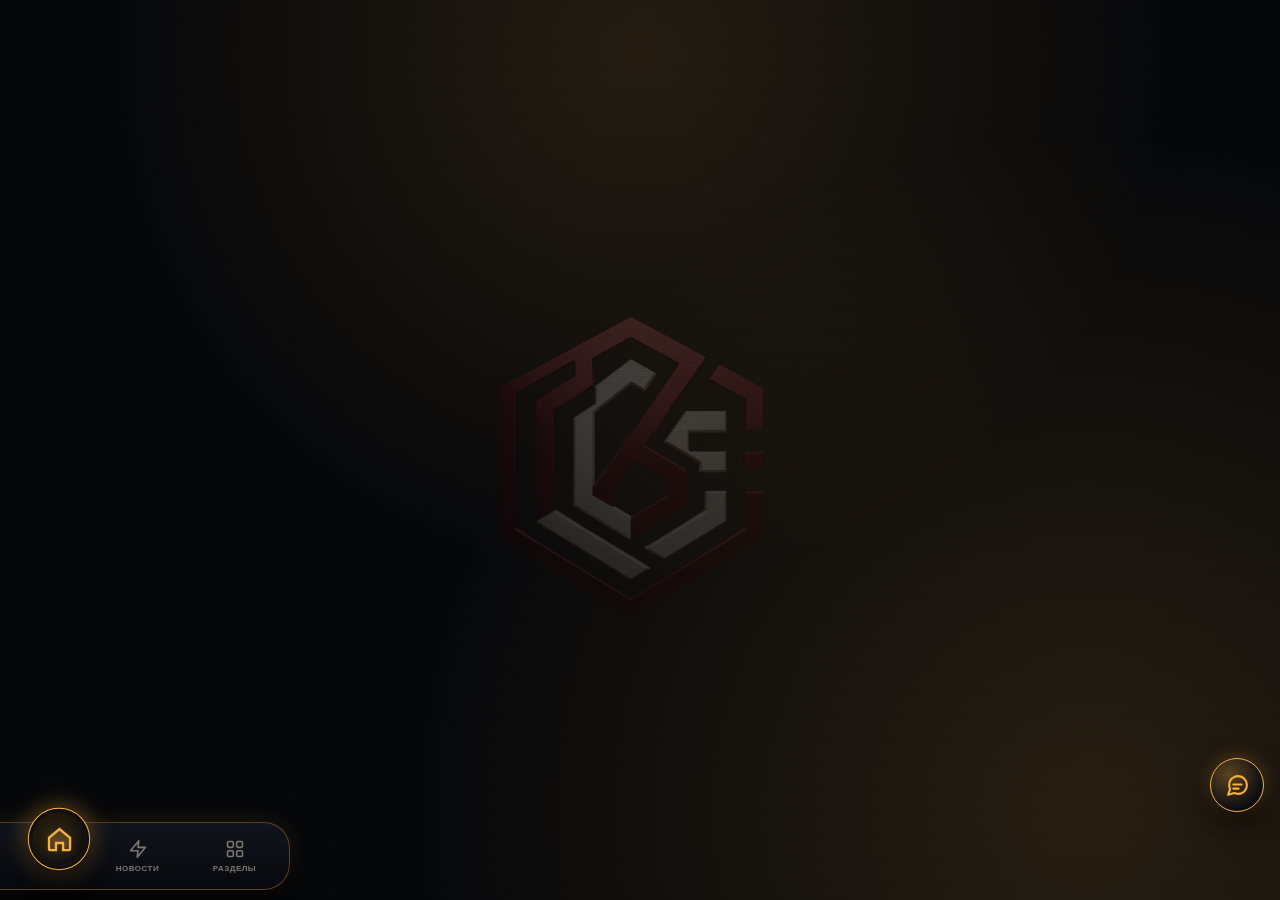
==== index.html @ 192093ba "Update Google site verification meta tag" ====
<!DOCTYPE html>
<html lang="ru">
<head>
<meta name="google-site-verification" content="qHpDHHoMIIPtzgNK-Sn0C-SrgRCgMNPkJgD_-fUbrxM" />
  <meta charset="UTF-8">
  <meta name="viewport" content="width=device-width, initial-scale=1.0, maximum-scale=1.0, user-scalable=no">
  <meta name="theme-color" content="#07080b">
  <meta name="mobile-web-app-capable" content="yes">
  <meta name="apple-mobile-web-app-capable" content="yes">
  <meta name="apple-mobile-web-app-status-bar-style" content="black-translucent">
  <meta name="apple-mobile-web-app-title" content="CYBER 6">
  <link rel="manifest" href="manifest.json">
  <link rel="apple-touch-icon" href="logo.png">
  <meta name="description" content="Официальный сайт киберспортивной организации Cyber 6 Esports (C6E). Доминируй. Развивайся. Побеждай.">
  <meta name="keywords" content="Cyber 6 Esports, C6E, Standoff 2, Cybersport, Clan, Tournaments">

  <title>CYBER 6 ESPORTS | Официальный сайт</title>
  
  <meta property="og:title" content="CYBER 6 ESPORTS | C6E">
  <meta property="og:description" content="Официальный портал организации Cyber 6 Esports. Новости, состав, Пантеон и запись на праки.">
  <meta property="og:image" content="logo.png"> 
  <meta property="og:type" content="website">
  
  <link rel="preconnect" href="https://fonts.googleapis.com">
  <link rel="preconnect" href="https://fonts.gstatic.com" crossorigin>
  <link href="https://fonts.googleapis.com/css2?family=Montserrat:wght@300;400;500;600;700;800&family=Orbitron:wght@400;500;700;900&display=swap" rel="stylesheet">
  <link rel="stylesheet" href="https://cdnjs.cloudflare.com/ajax/libs/font-awesome/6.4.0/css/all.min.css">
  
  <link rel="stylesheet" href="style.css?v=12">
  <script>
    (function() {
      try {
        var savedTheme = localStorage.getItem('c6e_theme_color') || 'gold';
        document.documentElement.setAttribute('data-theme', savedTheme);
        var rawProf = localStorage.getItem('c6e_user_profile_v5');
        var prof = rawProf ? JSON.parse(rawProf) : null;
        if (!prof || !prof.nick || prof.c6eStatus === 'rejected') {
          document.documentElement.classList.add('c6e-gate-locked');
        }
      } catch (e) {
        document.documentElement.classList.add('c6e-gate-locked');
      }
    })();
  </script>
</head>
<body>

<canvas id="cyber-particles-canvas"></canvas>
<div class="scanlines"></div>
<div class="bg-logo"></div>

<!-- ПОЛНОЭКРАННЫЙ ПРОСМОТР СКРИНШОТА-ДОКАЗАТЕЛЬСТВА ПОБЕДЫ -->
<div id="proof-lightbox" onclick="closeProofLightbox()">
  <div style="display:flex; justify-content:space-between; align-items:center; width:min(96vw, 800px); margin-bottom:10px;">
    <span class="font-tech text-silver" style="font-size:12px;"><i class="fas fa-shield-alt text-accent"></i> ОФИЦИАЛЬНОЕ ДОКАЗАТЕЛЬСТВО МАТЧА C6E</span>
    <button class="btn-glitch" style="width:auto; padding:6px 14px; font-size:10px;" onclick="closeProofLightbox()">ЗАКРЫТЬ ✕</button>
  </div>
  <img id="proof-lightbox-img" src="" alt="Match Proof">
</div>

<!-- ЭКРАН ЗАГРУЗКИ -->
<div id="preloader">
  <div class="loader-logo-wrap">
    <div class="loader-spinner"></div>
    <img src="logo.png" alt="C6E" onerror="this.style.display='none'">
  </div>
  <div style="margin-top: 16px; font-family: var(--font-tech); letter-spacing: 3px; font-size: 12px; color: var(--silver); font-weight: 700;">
    CYBER <span style="color: var(--accent-light);">6</span> ESPORTS
  </div>
</div>

<!-- ФОНОВЫЙ ПЛЕЕР -->
<div id="ambient-player">
  <div class="play-state-icon" id="music-btn" onclick="toggleAmbient()" style="cursor: pointer; color: var(--silver);">
    <i class="fas fa-play" id="btn-icon"></i>
  </div>
  <div style="display: flex; flex-direction: column;">
    <span style="font-size: 8px; color: var(--silver-muted); font-family: var(--font-tech); letter-spacing: 1px;">AMBIENT MODE</span>
    <span id="player-status" style="font-size: 10px; font-weight: 700;">OFFLINE</span>
  </div>
  <audio id="bg-music" loop>
    <source src="music.mp3" type="audio/mpeg">
  </audio>
</div>

<input type="file" id="guestAvatarFileInput" accept="image/*" style="display:none;">
<input type="file" id="guestBannerFileInput" accept="image/*" style="display:none;">
<input type="file" id="heroBannerFileInput" accept="image/*" style="display:none;">

<!-- ВЕРХНЯЯ ПАНЕЛЬ ПРИЛОЖЕНИЯ (БЕЗ СТАРОГО ГАМБУРГЕРА — НАВИГАЦИЯ ВНИЗУ ЭКРАНА) -->
<nav class="navbar">
  <div class="nav-brand" onclick="selectTab('home', document.getElementById('dock-btn-center'))">
    <img src="logo.png" alt="C6E" onerror="this.style.display='none'"> 
    <div class="nav-brand-text">
      <h1>CYBER <span class="six-num">6</span></h1>
      <span class="nav-brand-sub" id="nav-active-section-lbl">COMMAND HUB</span>
    </div>
  </div>

  <div class="nav-top-actions" style="display:flex; align-items:center; gap:7px; margin-left:auto;">
    <button type="button" id="theme-switcher-btn" class="nav-icon-btn" onclick="if(window.openThemeModal) window.openThemeModal()" title="Тема оформления сайта">
      <i class="fas fa-palette"></i>
    </button>

    <button type="button" id="nav-music-btn" class="nav-icon-btn" onclick="toggleAmbient()" title="Фоновая кибер-атмосфера">
      <i class="fas fa-music" id="nav-music-icon"></i>
    </button>

    <button type="button" id="notif-bell-btn" class="nav-icon-btn" onclick="if(window.openNotificationsModal) window.openNotificationsModal()" title="Центр уведомлений">
      <i class="fas fa-bell"></i>
      <span id="notif-badge-count" class="notif-count-pill" style="display:none;">0</span>
    </button>

    <div id="header-profile-chip" class="header-profile-chip" onclick="selectTab('app-hub', document.getElementById('dock-btn-hub'))" title="Открыть профиль и разделы">
      <div class="hp-avatar-wrap">
        <img id="hp-avatar-img" src="logo.png" alt="Avatar" onerror="this.src='logo.png'">
      </div>
      <div class="hp-info">
        <div id="hp-nick-line" class="hp-nick">Профиль</div>
        <div id="hp-sub-line" class="hp-sub" style="display:none;"></div>
      </div>
    </div>
  </div>
</nav>

<div class="container">

        <!-- 1. ГЛАВНЫЙ ЭКРАН В СТИЛЕ ПРИЛОЖЕНИЯ (OBSIDIAN & SOLAR GOLD DASHBOARD) -->
  <section id="home" class="active" style="display: block; opacity: 1; transform: translateY(0);">
    <!-- ЖИВОЙ ИНФОРМАЦИОННЫЙ ТИКЕР САЙТА -->
    <div class="cyber-live-ticker">
      <span class="ticker-badge"><i class="fas fa-bolt"></i> LIVE HUB</span>
      <div class="ticker-text" id="home-cyber-ticker-text">
        CYBER 6 ESPORTS [C6E] • WEEKLY APEX RANK 900 GOLD PRIZE POOL • PRO SCRIMS & MATCH TABS SYNC
      </div>
    </div>

    <div class="card cyber-hero-v5">
      <!-- КАСТОМНЫЙ ШИРОКИЙ БАННЕР ПОЗАДИ ГЛАВНОЙ АВАТАРКИ -->
      <div class="hero-banner-stage-wrap" id="hero-custom-banner-bg">
        <div class="hero-banner-overlay-shade"></div>

        <div class="hero-top-meta" style="width:100%; margin-bottom:4px;">
          <span class="hero-live-pill">
            <span class="online-dot-pulse" style="background:var(--accent); box-shadow:0 0 8px var(--accent);"></span> PORTAL v0.8.0 • PRO EDITION
          </span>
          <div style="display:flex; align-items:center; gap:6px; flex-wrap:wrap;">
            <button type="button" class="hero-banner-edit-btn" id="hero-change-banner-btn" onclick="if(window.openHeroBannerPicker) window.openHeroBannerPicker()" title="Поставить любой баннер за аватаркой">
              <i class="fas fa-image"></i> БАННЕР
            </button>
            <span class="hero-dev-pill" onclick="if(window.openSiteReleaseModal) window.openSiteReleaseModal()" style="cursor:pointer;">
              <span class="c6e-dev-verified-badge" style="width:13px; height:13px; font-size:7.5px;">✓</span> DEV: KAS (@kas_0ff)
            </span>
          </div>
        </div>

        <!-- СВЕТЯЩЕЕСЯ КОЛЬЦО СТРОГО ПО РАЗМЕРУ АВАТАРКИ -->
        <div class="solar-eclipse-stage">
          <div class="solar-eclipse-ring"></div>
          <img src="logo.png" id="hero-main-avatar-img" alt="Cyber 6 Esports" class="eclipse-inner-img" onerror="this.style.display='none'">
        </div>
      </div>

      <div class="hero-body-pad" style="text-align:center;">
        <h2 class="hero-title" style="letter-spacing:4px; font-size:clamp(22px, 5.5vw, 34px); margin-bottom:4px;">
          CYBER <span class="text-accent">6</span> ESPORTS
        </h2>
        <div id="typing-text" style="margin-bottom: 12px; color:#9e9689; letter-spacing:2.5px; font-size:10px;">
          DOMINATE • EVOLVE • CONQUER
        </div>

        <div style="margin-bottom: 16px;">
          <span class="solar-level-pill"><i class="fas fa-crown"></i> APEX RANK PRIZE POOL • 900 GOLD</span>
        </div>

        <button type="button" class="btn-glitch" style="max-width:340px; margin:0 auto; display:flex; justify-content:space-between; align-items:center; padding:10px 12px 10px 22px !important;" onclick="selectTab('pantheon', document.getElementById('dock-btn-center'))">
          <span>ОТКРЫТЬ РЕЙТИНГ APEX RANK</span>
          <span style="width:32px; height:32px; border-radius:50%; background:var(--accent-dim); border:1px solid var(--accent); color:var(--accent); display:inline-flex; align-items:center; justify-content:center; font-size:11px;">
            <i class="fas fa-play"></i>
          </span>
        </button>

        <button type="button" id="home-install-app-btn" class="chip-btn" style="display:none; max-width:340px; width:100%; margin:8px auto 0 auto; padding:10px 16px; border-radius:30px; border-color:var(--accent); color:var(--accent); background:var(--accent-dim); font-weight:900; font-size:10px; justify-content:center; align-items:center; gap:8px;" onclick="window.installCyber6App()">
          <i class="fas fa-download"></i> УСТАНОВИТЬ ПРИЛОЖЕНИЕ CYBER 6 НА ТЕЛЕФОН
        </button>

        <!-- БЫСТРЫЕ КНОПКИ ДЕЙСТВИЙ С ВЕКТОРНЫМИ SVG -->
        <div style="display:grid; grid-template-columns:repeat(4, 1fr); gap:8px; margin-top:18px; padding-top:16px; border-top:1px solid rgba(255,255,255,0.06);">
          <div style="cursor:pointer; text-align:center;" onclick="selectTab('team', document.getElementById('dock-btn-team'))">
            <div style="width:42px; height:42px; border-radius:14px; margin:0 auto 6px auto; background:rgba(255,255,255,0.03); border:1px solid rgba(var(--accent-rgb),0.32); color:var(--accent); display:flex; align-items:center; justify-content:center; font-size:15px;">
              <i class="fas fa-shield-alt"></i>
            </div>
            <div style="font-size:10px; font-weight:700; color:var(--silver);">Состав</div>
          </div>
          <div style="cursor:pointer; text-align:center;" onclick="selectTab('practice', document.getElementById('dock-btn-practice'))">
            <div style="width:42px; height:42px; border-radius:14px; margin:0 auto 6px auto; background:rgba(255,255,255,0.03); border:1px solid rgba(var(--accent-rgb),0.32); color:var(--accent); display:flex; align-items:center; justify-content:center; font-size:15px;">
              <i class="fas fa-crosshairs"></i>
            </div>
            <div style="font-size:10px; font-weight:700; color:var(--silver);">Праки (CW)</div>
          </div>
          <div style="cursor:pointer; text-align:center;" onclick="selectTab('shop', document.getElementById('dock-btn-shop'))">
            <div style="width:42px; height:42px; border-radius:14px; margin:0 auto 6px auto; background:rgba(255,255,255,0.03); border:1px solid rgba(var(--accent-rgb),0.32); color:var(--accent); display:flex; align-items:center; justify-content:center; font-size:15px;">
              <i class="fas fa-gem"></i>
            </div>
            <div style="font-size:10px; font-weight:700; color:var(--silver);">Магазин G</div>
          </div>
          <div style="cursor:pointer; text-align:center;" onclick="if(window.openThemeModal) window.openThemeModal()">
            <div style="width:42px; height:42px; border-radius:14px; margin:0 auto 6px auto; background:rgba(255,255,255,0.03); border:1px solid rgba(var(--accent-rgb),0.32); color:var(--accent); display:flex; align-items:center; justify-content:center; font-size:15px;">
              <i class="fas fa-palette"></i>
            </div>
            <div style="font-size:10px; font-weight:700; color:var(--silver);">Тема сайта</div>
          </div>
        </div>
      </div>
    </div>

        <!-- БЛОК ЕЖЕДНЕВНОЙ АКТИВНОСТИ 'FOCUS STREAK & LEVEL' (КАК '23 DAYS' НА ЗОЛОТОМ РЕФЕРЕНСЕ) -->
    <div class="solar-streak-card" id="home-streak-widget">
      <div style="display:flex; align-items:center; gap:14px;">
        <div class="streak-flame-orb">
          <i class="fas fa-fire"></i>
        </div>
        <div>
          <div style="font-family:var(--font-tech); font-size:9px; color:var(--silver-muted); letter-spacing:1.2px;">
            PORTAL STREAK // СЕРИЯ АКТИВНОСТИ И УРОВЕНЬ
          </div>
          <div style="display:flex; align-items:baseline; gap:10px; margin-top:3px; flex-wrap:wrap;">
            <span class="streak-big-num" id="home-streak-days-val">1</span>
            <span style="font-family:var(--font-tech); font-size:10px; color:var(--silver); font-weight:800;">ДНЕЙ ПОДРЯД</span>
            <span class="solar-level-pill" id="home-user-level-pill" style="padding:2px 10px; font-size:8.5px;">LEVEL 1</span>
          </div>
        </div>
      </div>
      <button type="button" id="home-claim-streak-btn" class="chip-btn" style="border-color:#f5b041; color:#f5b041; padding:9px 14px; font-weight:900; font-size:10px;" onclick="window.claimDailyPortalStreak()">
        <i class="fas fa-bolt"></i> ОТМЕТИТЬСЯ (+15 XP)
      </button>
    </div>

    <!-- КРУГОВОЙ ДАШБОРД СТАТИСТИКИ (КАК БЛОК OVERALL PROGRESS 78% НА СКРИНШОТЕ) -->
    <div class="solar-dashboard-widget">
      <div class="solar-ring-box">
        <svg class="solar-ring-svg" viewBox="0 0 100 100">
          <circle class="solar-ring-bg" cx="50" cy="50" r="42"></circle>
          <circle class="solar-ring-fill" id="home-winrate-ring-circle" cx="50" cy="50" r="42" stroke-dasharray="264" stroke-dashoffset="66"></circle>
        </svg>
        <div class="solar-ring-center">
          <div class="solar-ring-val" id="win-rate-display">0%</div>
          <div class="solar-ring-lbl">WIN RATE</div>
        </div>
      </div>

      <div class="solar-metrics-list">
        <div style="font-family:var(--font-tech); font-size:9.5px; color:var(--silver-muted); letter-spacing:1.2px; margin-bottom:2px;">
          OVERALL TELEMETRY // СЕЗОН [C6E]
        </div>
        <div class="solar-metric-row" onclick="selectTab('history', null)" style="cursor:pointer;">
          <span><span class="solar-dot"></span>Сыграно матчей</span>
          <b id="total-games-display" style="font-family:var(--font-tech); color:#fff;">0</b>
        </div>
        <div class="solar-metric-row" onclick="selectTab('pantheon', document.getElementById('dock-btn-center'))" style="cursor:pointer;">
          <span><span class="solar-dot"></span>Призовой фонд</span>
          <b style="font-family:var(--font-tech); color:#f5b041;">900 GOLD</b>
        </div>
        <div class="solar-metric-row" onclick="document.getElementById('home-community-hub')?.scrollIntoView({behavior:'smooth'})" style="cursor:pointer;">
          <span><span class="solar-dot"></span>Профилей в базе</span>
          <b id="home-stat-profiles-count" style="font-family:var(--font-tech); color:#fff;">1</b>
        </div>
        <div class="solar-metric-row" onclick="selectTab('chat', document.getElementById('dock-btn-chat'))" style="cursor:pointer;">
          <span><span class="solar-dot"></span>Активность чата</span>
          <b id="home-chat-live-pill" style="font-family:var(--font-tech); color:#f5b041;">LIVE</b>
        </div>
      </div>
    </div>

    <!-- ЖИВОЙ МИНИ-ПОДИУМ ТОП-3 ПАНТЕОНА НА ГЛАВНОЙ -->
    <div class="card home-pantheon-widget" id="home-pantheon-mini-card">
      <div style="display:flex; justify-content:space-between; align-items:center; flex-wrap:wrap; gap:10px; padding-bottom:12px; margin-bottom:12px; border-bottom:1px solid rgba(255,255,255,0.06);">
        <div>
          <div style="font-family:var(--font-tech); font-size:12px; font-weight:900; color:#fff; display:flex; align-items:center; gap:8px;">
            <i class="fas fa-crown" style="color:#f5b041;"></i> ТОП-3 APEX RANK // ГОНКА ЗА 900 GOLD
          </div>
          <div style="font-size:10px; color:var(--silver-muted); margin-top:2px;">
            Очки PTS считаются автоматически по K/D из официальных Табов матчей + бусты зрителей
          </div>
        </div>
        <button type="button" class="chip-btn" style="border-color:rgba(245,176,65,0.45); color:#f5b041;" onclick="selectTab('pantheon', document.getElementById('dock-btn-center'))">
          ОТКРЫТЬ ➔
        </button>
      </div>
      <div id="home-pantheon-mini-grid" class="home-podium-mini-grid">
        <div style="font-size:11px; color:var(--silver-muted); padding:12px; text-align:center;">Синхронизация лидеров APEX RANK...</div>
      </div>
    </div>

    <!-- РАДАР ОНЛАЙНА И ИГРОВЫХ ПРОФИЛЕЙ ГОСТЕЙ И БОЙЦОВ -->
    <div class="card community-radar-card" id="home-community-hub">
      <div class="community-radar-header">
        <div>
          <div style="font-family:var(--font-tech); font-size:12px; font-weight:900; color:#fff; display:flex; align-items:center; gap:8px;">
            <span class="online-dot-pulse" style="background:#f5b041; box-shadow:0 0 8px #f5b041;"></span> ИГРОКИ ОНЛАЙН И ПРОФИЛИ СООБЩЕСТВА [C6E]
          </div>
          <div style="font-size:10px; color:var(--silver-muted); margin-top:3px;">
            Нажми на карточку любого игрока, чтобы посмотреть его баннер, K/D, страну и поставить лайк
          </div>
        </div>
        <div class="community-counters-strip">
          <div class="comm-counter-pill online">
            <span class="lbl">ОНЛАЙН</span>
            <span class="val" id="comm-online-count" style="color:#f5b041;">1</span>
          </div>
          <div class="comm-counter-pill total">
            <span class="lbl">ВСЕГО</span>
            <span class="val" id="comm-total-count">1</span>
          </div>
          <button type="button" class="chip-btn" style="border-color:rgba(245,176,65,0.45); color:#f5b041;" onclick="if(window.openMyProfileModal) window.openMyProfileModal(false)">
            <i class="fas fa-sliders-h"></i> Настроить
          </button>
        </div>
      </div>

      <div style="display:flex; gap:6px; overflow-x:auto; padding-bottom:10px; margin-bottom:10px;">
        <button type="button" class="chip-btn comm-filter-btn active" id="comm-flt-all" style="border-color:#f5b041; color:#fff;" onclick="window.setHomeCommunityFilter('all')">ALL</button>
        <button type="button" class="chip-btn comm-filter-btn" id="comm-flt-c6e" onclick="window.setHomeCommunityFilter('c6e')">БОЙЦЫ [C6E]</button>
        <button type="button" class="chip-btn comm-filter-btn" id="comm-flt-guest" onclick="window.setHomeCommunityFilter('guest')">ГОСТИ</button>
        <button type="button" class="chip-btn comm-filter-btn" id="comm-flt-top" onclick="window.setHomeCommunityFilter('top')">ТОП ЛАЙКОВ</button>
      </div>

      <div id="home-online-profiles-grid" class="online-profiles-showcase">
        <div style="font-size:11px; color:var(--silver-muted); padding:14px; text-align:center;">Загрузка профилей игроков...</div>
      </div>
    </div>

    <!-- MATCH CENTER + ДОРОЖНАЯ КАРТА МИССИИ (КАК MISSION ROADMAP 1-2-3-4 НА СКРИНЕ) -->
    <div class="card match-card">
      <div style="display: flex; justify-content: space-between; align-items: center; border-bottom: 1px solid rgba(255,255,255,0.06); padding-bottom: 10px; margin-bottom: 15px;">
        <span class="font-tech text-silver" style="font-size: 11px;"><i class="fas fa-satellite-dish text-accent"></i> MATCH CENTER // ТЕЛЕМЕТРИЯ МАТЧЕЙ</span>
        <span id="match-status" style="font-size: 9px; font-family: var(--font-tech); color: #f5b041; background: rgba(245,176,65,0.1); border: 1px solid rgba(245,176,65,0.35); padding: 3px 8px; border-radius: 4px;">OFFLINE</span>
      </div>
      
      <div class="match-teams" style="display: flex; align-items: center; justify-content: space-between;">
        <div class="text-center" style="flex: 1;">
          <div class="font-tech" style="font-size: 24px; font-weight: 800; color: var(--silver);">C<span class="text-accent">6</span>E</div>
          <div style="font-size: 10px; color: var(--text-gray);">Cyber 6 Esports</div>
        </div>
        <div style="font-family: var(--font-tech); font-size: 18px; color: #f5b041; font-style: italic; font-weight: 700;">VS</div>
        <div class="text-center" style="flex: 1;">
          <div class="font-tech" style="font-size: 24px; font-weight: 800; color: var(--silver);" id="enemy-name-display">TBA</div>
          <div style="font-size: 10px; color: var(--text-gray);">Opponent</div>
        </div>
      </div>

      <div id="countdown" class="countdown">
        <span style="font-size: 12px; color: var(--silver-muted); align-self: center;">ОЖИДАНИЕ АНОНСА...</span>
      </div>

      <div id="home-pickem-box" style="margin-top:14px; padding-top:12px; border-top:1px solid rgba(255,255,255,0.06);"></div>
      <div id="home-latest-match-box" style="margin-top:16px; padding-top:14px; border-top:1px dashed rgba(255,255,255,0.1);"></div>

      <!-- ДОРОЖНАЯ КАРТА КАК ВНИЗУ РЕФЕРЕНС-СКРИНШОТА -->
      <div style="margin-top:18px; padding-top:14px; border-top:1px solid rgba(255,255,255,0.06);">
        <div style="font-family:var(--font-tech); font-size:9px; color:var(--silver-muted); letter-spacing:1.2px; margin-bottom:4px;">
          CURRENT MISSION // ПУТЬ К ДОМИНАЦИИ [C6E]
        </div>
        <div class="solar-roadmap-strip">
          <div class="solar-step-node active" onclick="if(window.openMyProfileModal) window.openMyProfileModal(false)" style="cursor:pointer;">
            <div class="solar-step-circle">1</div>
            <div class="solar-step-lbl">ПРОФИЛЬ<br>[C6E]</div>
          </div>
          <div class="solar-step-node active" onclick="selectTab('practice', document.getElementById('dock-btn-practice'))" style="cursor:pointer;">
            <div class="solar-step-circle">2</div>
            <div class="solar-step-lbl">ПРАКИ &<br>ТАБЫ</div>
          </div>
          <div class="solar-step-node active" onclick="selectTab('team', null)" style="cursor:pointer;">
            <div class="solar-step-circle">3</div>
            <div class="solar-step-lbl">РОСТ<br>LIVE K/D</div>
          </div>
          <div class="solar-step-node active" onclick="selectTab('pantheon', document.getElementById('dock-btn-center'))" style="cursor:pointer;">
            <div class="solar-step-circle">4</div>
            <div class="solar-step-lbl">APEX RANK<br>900 GOLD</div>
          </div>
        </div>
      </div>
    </div>

        <!-- ИНТЕРАКТИВНАЯ БАЗА КАРТ И ТАКТИК STANDOFF 2 ОТ СОСТАВА [C6E] -->
    <div class="card" id="home-tactical-maps-card">
      <div style="display:flex; justify-content:space-between; align-items:center; flex-wrap:wrap; gap:8px; margin-bottom:10px;">
        <div>
          <div style="font-family:var(--font-tech); font-size:12px; font-weight:900; color:#fff; display:flex; align-items:center; gap:8px;">
            <i class="fas fa-map-marked-alt" style="color:#f5b041;"></i> ТАКТИЧЕСКАЯ БАЗА КАРТ STANDOFF 2 // РАЗБОР ОТ [C6E]
          </div>
          <div style="font-size:10px; color:var(--silver-muted); margin-top:2px;">
            Фирменные тайминги, ключевые позиции снайпера и раскидки от основного состава CYBER 6 ESPORTS
          </div>
        </div>
      </div>
      <div class="map-tactics-tabs" id="c6e-map-tactics-tabs"></div>
      <div id="c6e-map-tactics-content" class="map-tac-box"></div>
    </div>

    <div class="card">
      <h3 class="font-tech" style="font-size: 13px; margin-top: 0; margin-bottom: 15px; color: var(--silver);">
        <i class="fas fa-bolt text-accent"></i> ПОСЛЕДНИЕ СОБЫТИЯ И ОБНОВЛЕНИЯ
      </h3>
      <div id="home-news-feed">
        <div class="text-center" style="font-size: 12px; color: #666; padding: 20px;">Загрузка данных...</div>
      </div>
      <button class="btn-glitch" onclick="selectTab('news', null)" style="margin-top: 10px;">
        ОТКРЫТЬ ВСЕ НОВОСТИ
      </button>
    </div>
  </section>

  <!-- ЭКРАН ПРОФИЛЯ И ВСЕХ РАЗДЕЛОВ ПРИЛОЖЕНИЯ (1:1 КАК ЭКРАН 'MY PROFILE' СЛЕВА ВВЕРХУ НА СКРИНШОТЕ) -->
  <section id="app-hub">
    <div class="card" style="text-align:center; padding:24px 18px;">
      <div style="display:flex; justify-content:space-between; align-items:center; margin-bottom:6px;">
        <span style="font-family:var(--font-tech); font-size:10px; color:var(--silver-muted); letter-spacing:1.5px;">MY PROFILE & COMMAND MENU</span>
        <button type="button" class="chip-btn" style="border-color:rgba(245,176,65,0.45); color:#f5b041;" onclick="if(window.openMyProfileModal) window.openMyProfileModal(false)">
          <i class="fas fa-pen"></i> Изменить профиль
        </button>
      </div>

      <!-- АВАТАРКА ИГРОКА В СВЕТЯЩЕМСЯ ЗОЛОТОМ КОЛЬЦЕ-ОРЕОЛЕ -->
      <div class="solar-eclipse-stage" onclick="if(window.openMyProfileModal) window.openMyProfileModal(false)" style="cursor:pointer;">
        <div class="solar-eclipse-ring"></div>
        <img id="hub-profile-avatar" src="logo.png" alt="Avatar" class="eclipse-inner-img" onerror="this.src='logo.png'">
      </div>

      <h2 id="hub-profile-nick" style="font-family:var(--font-tech); font-size:22px; font-weight:900; color:#fff; letter-spacing:2px; margin:0 0 4px 0; display:flex; align-items:center; justify-content:center; gap:6px;">
        ИГРОК [C6E]
      </h2>
      <div id="hub-profile-sub" style="font-size:10px; color:var(--silver-muted); letter-spacing:2px; text-transform:uppercase; margin-bottom:12px;">
        FOCUS • DISCIPLINE • VICTORY
      </div>

      <div style="margin-bottom:8px;">
        <span id="hub-profile-badge-pill" class="solar-level-pill">ГОСТЬ ПОРТАЛА</span>
      </div>
      <div id="hub-profile-medals" class="profile-medals-row"></div>

      <!-- 3 КОЛОНКИ СТАТИСТИКИ ПРОФИЛЯ (КАК Days 746 / Habits 24 / Focus Hrs 2,145 НА СКРИНЕ) -->
      <div style="display:grid; grid-template-columns:repeat(3, 1fr); gap:8px; padding:14px 8px; border-top:1px solid rgba(255,255,255,0.06); border-bottom:1px solid rgba(255,255,255,0.06); margin-bottom:16px;">
        <div>
          <div style="font-size:10px; color:var(--silver-muted);">Действующий K/D</div>
          <div id="hub-stat-kd" style="font-family:var(--font-tech); font-size:18px; font-weight:900; color:#fff; margin-top:3px;">1.20</div>
        </div>
        <div style="border-left:1px solid rgba(255,255,255,0.06); border-right:1px solid rgba(255,255,255,0.06);">
          <div style="font-size:10px; color:var(--silver-muted);">Лайков</div>
          <div id="hub-stat-likes" style="font-family:var(--font-tech); font-size:18px; font-weight:900; color:#f5b041; margin-top:3px;">0</div>
        </div>
        <div>
          <div style="font-size:10px; color:var(--silver-muted);">Очки XP</div>
          <div id="hub-stat-pts" style="font-family:var(--font-tech); font-size:18px; font-weight:900; color:#fff; margin-top:3px;">20</div>
        </div>
      </div>

      <!-- НАВИГАЦИОННЫЙ СПИСОК ВСЕХ РАЗДЕЛОВ САЙТА СО СТРЕЛКАМИ '>' (1:1 КАК НА СКРИНШОТЕ) -->
      <div id="hub-admin-access-wrap" style="display:none; margin-bottom:12px;">
        <a href="admin.html" style="text-decoration:none;">
          <button type="button" class="btn-glitch" style="border-color:#f5b041 !important; color:#f5b041 !important;">
            <i class="fas fa-user-shield" style="margin-right:8px;"></i> ОТКРЫТЬ ПАНЕЛЬ УПРАВЛЕНИЯ АДМИНА [C6E]
          </button>
        </a>
      </div>
      <div class="solar-menu-list">
        <button type="button" class="solar-menu-row featured" onclick="if(window.openThemeModal) window.openThemeModal()">
          <div class="solar-menu-left">
            <span class="solar-menu-icon"><i class="fas fa-palette"></i></span>
            <div>
              <div class="solar-menu-title">Тема оформления сайта (4 стиля)</div>
              <div class="solar-menu-sub">По умолчанию: Тёмно-Золотая (Obsidian Gold), Рубин, Сапфир, Изумруд</div>
            </div>
          </div>
          <i class="fas fa-chevron-right solar-menu-arrow"></i>
        </button>
        <button type="button" class="solar-menu-row featured" id="hub-install-app-row" onclick="window.installCyber6App()">
          <div class="solar-menu-left">
            <span class="solar-menu-icon"><i class="fas fa-mobile-alt"></i></span>
            <div>
              <div class="solar-menu-title">Установить приложение CYBER 6 ESPORTS</div>
              <div class="solar-menu-sub">Добавить официальное полноэкранное приложение [C6E] на главный экран телефона</div>
            </div>
          </div>
          <i class="fas fa-download solar-menu-arrow"></i>
        </button>
        <button type="button" class="solar-menu-row featured" onclick="selectTab('pantheon', document.getElementById('dock-btn-center'))">
          <div class="solar-menu-left">
            <span class="solar-menu-icon"><i class="fas fa-crown"></i></span>
            <div>
              <div class="solar-menu-title">APEX RANK [C6E] • Гонка за 900 GOLD</div>
              <div class="solar-menu-sub">Рейтинг бойцов (100–350 PTS по Киллам и K/D) • Приз 900G</div>
            </div>
          </div>
          <i class="fas fa-chevron-right solar-menu-arrow"></i>
        </button>

        <button type="button" class="solar-menu-row" onclick="selectTab('team', null)">
          <div class="solar-menu-left">
            <span class="solar-menu-icon"><i class="fas fa-users"></i></span>
            <div>
              <div class="solar-menu-title">Состав организации (Main & Reserve)</div>
              <div class="solar-menu-sub">Карточки бойцов [C6E], LIVE K/D, настройки и девайсы</div>
            </div>
          </div>
          <i class="fas fa-chevron-right solar-menu-arrow"></i>
        </button>

        <button type="button" class="solar-menu-row" onclick="selectTab('chat', document.getElementById('dock-btn-chat'))">
          <div class="solar-menu-left">
            <span class="solar-menu-icon"><i class="fas fa-comments"></i></span>
            <div>
              <div class="solar-menu-title">Общий чат игроков (12ч)</div>
              <div class="solar-menu-sub">Живое общение гостей и бойцов с упоминаниями @Ник</div>
            </div>
          </div>
          <i class="fas fa-chevron-right solar-menu-arrow"></i>
        </button>

        <button type="button" class="solar-menu-row" onclick="selectTab('shop', null)">
          <div class="solar-menu-left">
            <span class="solar-menu-icon"><i class="fas fa-shopping-bag"></i></span>
            <div>
              <div class="solar-menu-title">Магазин [C6E] • Cyber Market</div>
              <div class="solar-menu-sub">Паки Голды, приватные конфиги, VIP-рамки и слоты</div>
            </div>
          </div>
          <i class="fas fa-chevron-right solar-menu-arrow"></i>
        </button>

        <button type="button" class="solar-menu-row" onclick="selectTab('practice', document.getElementById('dock-btn-practice'))">
          <div class="solar-menu-left">
            <span class="solar-menu-icon"><i class="fas fa-crosshairs"></i></span>
            <div>
              <div class="solar-menu-title">Запись на Праки (CW)</div>
              <div class="solar-menu-sub">Бронирование свободного слота на матч против [C6E]</div>
            </div>
          </div>
          <i class="fas fa-chevron-right solar-menu-arrow"></i>
        </button>

        <button type="button" class="solar-menu-row" onclick="selectTab('history', null)">
          <div class="solar-menu-left">
            <span class="solar-menu-icon"><i class="fas fa-trophy"></i></span>
            <div>
              <div class="solar-menu-title">История матчей и Двойные Табы</div>
              <div class="solar-menu-sub">Официальные результаты, статистика 5v5 и скриншоты</div>
            </div>
          </div>
          <i class="fas fa-chevron-right solar-menu-arrow"></i>
        </button>

        <button type="button" class="solar-menu-row" onclick="selectTab('schedule', null)">
          <div class="solar-menu-left">
            <span class="solar-menu-icon"><i class="far fa-calendar-alt"></i></span>
            <div>
              <div class="solar-menu-title">Расписание праков и турниров</div>
              <div class="solar-menu-sub">Календарь предстоящих игр и тренировок состава</div>
            </div>
          </div>
          <i class="fas fa-chevron-right solar-menu-arrow"></i>
        </button>

        <button type="button" class="solar-menu-row" onclick="selectTab('news', null)">
          <div class="solar-menu-left">
            <span class="solar-menu-icon"><i class="fas fa-bolt"></i></span>
            <div>
              <div class="solar-menu-title">Новости и Патч-ноуты от Kas</div>
              <div class="solar-menu-sub">Официальные анонсы и обновления платформы</div>
            </div>
          </div>
          <i class="fas fa-chevron-right solar-menu-arrow"></i>
        </button>

        <button type="button" class="solar-menu-row" onclick="selectTab('media', null)">
          <div class="solar-menu-left">
            <span class="solar-menu-icon"><i class="fas fa-play-circle"></i></span>
            <div>
              <div class="solar-menu-title">Медиа и Галерея</div>
              <div class="solar-menu-sub">Хайлайты, мувики и лучшие моменты клана</div>
            </div>
          </div>
          <i class="fas fa-chevron-right solar-menu-arrow"></i>
        </button>

        <button type="button" class="solar-menu-row" onclick="selectTab('about', null)">
          <div class="solar-menu-left">
            <span class="solar-menu-icon"><i class="fas fa-shield-alt"></i></span>
            <div>
              <div class="solar-menu-title">Инфо и История организации</div>
              <div class="solar-menu-sub">Дорожная карта развития CYBER 6 ESPORTS</div>
            </div>
          </div>
          <i class="fas fa-chevron-right solar-menu-arrow"></i>
        </button>

        <button type="button" class="solar-menu-row" onclick="selectTab('reviews', null)">
          <div class="solar-menu-left">
            <span class="solar-menu-icon"><i class="fas fa-star"></i></span>
            <div>
              <div class="solar-menu-title">Отзывы об игроках и клане</div>
              <div class="solar-menu-sub">Мнения соперников и участников сообщества</div>
            </div>
          </div>
          <i class="fas fa-chevron-right solar-menu-arrow"></i>
        </button>

        <button type="button" class="solar-menu-row featured" onclick="selectTab('join', null)">
          <div class="solar-menu-left">
            <span class="solar-menu-icon"><i class="fas fa-user-plus"></i></span>
            <div>
              <div class="solar-menu-title">Подать заявку на вступление в [C6E]</div>
              <div class="solar-menu-sub">Анкета кандидата в основной или резервный состав</div>
            </div>
          </div>
          <i class="fas fa-chevron-right solar-menu-arrow"></i>
        </button>
      </div>
    </div>
  </section>

  <!-- НОВЫЙ РАЗДЕЛ v0.5.0: ОБЩИЙ ЧАТ ИГРОКОВ (АВТО-ОЧИСТКА КАЖДЫЕ 12 ЧАСОВ + @УПОМИНАНИЯ) -->
  <section id="chat">
    <div id="global-chat-root">
      <div class="text-center" style="padding:30px; color:var(--silver-muted);">Загрузка общего чата [C6E]...</div>
    </div>
  </section>

  <!-- НОВЫЙ РАЗДЕЛ v0.5.0: МАГАЗИН [C6E] (ЭКСКЛЮЗИВНЫЙ КИБЕР-МАРКЕТ) -->
  <section id="shop">
    <div id="c6e-shop-root">
      <div class="text-center" style="padding:30px; color:var(--silver-muted);">Загрузка кибер-маркета [C6E]...</div>
    </div>
  </section>

  <!-- НОВЫЙ ИННОВАЦИОННЫЙ РАЗДЕЛ: ПАНТЕОН [C6E] (ЕЖЕНЕДЕЛЬНАЯ ГОНКА ЗА 500 / 250 / 150 ГОЛДЫ ОТ ОСНОВАТЕЛЯ) -->
  <section id="pantheon">
    <div id="pantheon-root">
      <div class="text-center" style="padding: 30px; color: var(--silver-muted);">Загрузка рейтинга APEX RANK [C6E]...</div>
    </div>
  </section>

  <!-- 2. СОСТАВ -->
  <section id="team">
    <div class="text-center" style="margin-bottom: 25px;">
      <h2 class="font-tech text-silver" style="margin-bottom: 5px;">MAIN <span class="text-accent">ROSTER</span></h2>
      <p style="font-size: 10px; color: var(--silver-muted); margin: 0;">Нажми на карточку игрока, чтобы открыть настройки и девайс</p>
    </div>
    <div class="roster-grid" id="dynamic-roster"></div>
    
    <div class="text-center" style="margin: 45px 0 25px 0;">
      <h2 class="font-tech" style="color: var(--silver-muted);">RESERVE SQUAD</h2>
    </div>
    <div class="roster-grid" id="dynamic-roster-reserve"></div>
  </section>

  <!-- 3. ПЕРЕДОВЫЕ ПРАКИ (CW / SCRIMS) -->
  <section id="practice">
    <div class="card">
      <div class="card-header">
        <span class="card-title"><i class="fas fa-crosshairs text-accent"></i> ВЫЗВАТЬ C6E НА ПРАК (CW)</span>
        <span style="font-size: 10px; background: var(--accent-dim); border: 1px solid var(--accent); padding: 4px 10px; border-radius: 4px; color: var(--silver); font-family: var(--font-tech);">PRO MATCHMAKING</span>
      </div>
      
      <p style="font-size: 12px; color: var(--silver-muted); margin-bottom: 16px;">Нажмите на удобный свободный слот ниже, выберите карты пика и отправьте вызов штабу Cyber 6 Esports.</p>

      <form id="prac-form" onsubmit="submitPrac(event)">
        <input type="hidden" id="prac-slot-select" required>
        <div class="form-group">
          <label class="form-label" style="color: var(--accent-light);"><i class="far fa-clock"></i> 1. НАЖМИТЕ НА СВОБОДНЫЙ СЛОТ (ВРЕМЯ МСК):</label>
          <div id="prac-slots-grid" class="slots-grid">
            <div style="font-size:12px; color:#666; padding:10px;">Загрузка доступных слотов...</div>
          </div>
        </div>

        <div class="form-group">
          <label class="form-label">2. НАЗВАНИЕ ВАШЕГО КЛАНА / КОМАНДЫ</label>
          <input type="text" id="pc-clan" class="form-input" placeholder="Например: Saints" required>
        </div>

        <div style="display: grid; grid-template-columns: repeat(auto-fit, minmax(140px, 1fr)); gap: 12px;">
          <div class="form-group">
            <label class="form-label">НИК КАПИТАНА</label>
            <input type="text" id="pc-cap" class="form-input" placeholder="Nick" required>
          </div>
          <div class="form-group">
            <label class="form-label">ИГРОВОЙ ID КАПИТАНА</label>
            <input type="number" id="pc-id" class="form-input" placeholder="12345678" required>
          </div>
          <div class="form-group">
            <label class="form-label">TELEGRAM КАПИТАНА</label>
            <input type="text" id="pc-contact" class="form-input" placeholder="@username" required>
          </div>
        </div>

        <div class="form-group">
          <label class="form-label">3. ВЫБЕРИТЕ КАРТЫ ДЛЯ ИГРЫ (НАЖМИТЕ НА КАРТУ):</label>
          <div style="display: grid; grid-template-columns: repeat(auto-fill, minmax(120px, 1fr)); gap: 8px; margin-top: 8px;">
            <label class="map-label"><input type="checkbox" class="map-check" value="Sandstone" style="display:none;"> <i class="fas fa-map-marker-alt text-accent"></i> Sandstone</label>
            <label class="map-label"><input type="checkbox" class="map-check" value="Rust" style="display:none;"> <i class="fas fa-map-marker-alt text-accent"></i> Rust</label>
            <label class="map-label"><input type="checkbox" class="map-check" value="Dune" style="display:none;"> <i class="fas fa-map-marker-alt text-accent"></i> Dune</label>
            <label class="map-label"><input type="checkbox" class="map-check" value="Province" style="display:none;"> <i class="fas fa-map-marker-alt text-accent"></i> Province</label>
            <label class="map-label"><input type="checkbox" class="map-check" value="Breeze" style="display:none;"> <i class="fas fa-map-marker-alt text-accent"></i> Breeze</label>
            <label class="map-label"><input type="checkbox" class="map-check" value="Zone 9" style="display:none;"> <i class="fas fa-map-marker-alt text-accent"></i> Zone 9</label>
            <label class="map-label"><input type="checkbox" class="map-check" value="Hanami" style="display:none;"> <i class="fas fa-map-marker-alt text-accent"></i> Hanami</label>
          </div>
        </div>
        
        <div class="form-group">
          <label class="form-label">4. ВАШ СОСТАВ НА ИГРУ (5 БОЙЦОВ)</label>
          <textarea id="pc-lineup" class="form-input" rows="2" placeholder="Nick1, Nick2, Nick3, Nick4, Nick5"></textarea>
        </div>

        <button type="submit" class="btn-glitch" style="margin-top: 10px;"><i class="fas fa-bolt" style="margin-right:8px;"></i> ПОДТВЕРДИТЬ И ЗАБРОНИРОВАТЬ ПРАК</button>
      </form>
    </div>
    
    <div class="card">
      <div class="card-header">
        <span class="card-title"><i class="fas fa-shield-alt text-accent"></i> ПОДТВЕРЖДЕННЫЕ МАТЧИ (РАСПИСАНИЕ CW)</span>
      </div>
      <div id="public-booked-list"></div>
    </div>
  </section>

  <!-- 4. ИНФО И СОЦСЕТИ -->
  <section id="about">
    <div class="card">
      <h3 class="font-tech text-center text-silver" style="margin-top: 0;">HISTORY & <span class="text-accent">ROADMAP</span></h3>
      <div class="roadmap-container" id="roadmap-container" style="position: relative; padding-left: 20px; margin-top: 20px;">
        <div class="text-center" style="color: #666; font-size: 12px;">Загрузка истории...</div>
      </div>
    </div>

    <div class="card text-center">
      <h3 class="font-tech text-silver" style="margin-top: 0;">OFFICIAL SOCIAL LINKS</h3>
      <div style="font-size: 30px; display: flex; justify-content: center; gap: 28px; margin-top: 15px;">
        <a href="https://t.me/AIREXTEAM" target="_blank" class="text-silver"><i class="fab fa-telegram"></i></a>
        <a href="https://www.tiktok.com/@airex_team" target="_blank" class="text-silver"><i class="fab fa-tiktok"></i></a>
        <a href="https://youtube.com/@airex_team.official" target="_blank" class="text-silver"><i class="fab fa-youtube"></i></a>
      </div>
    </div>
  </section>

  <!-- 5. НОВОСТИ -->
  <section id="news">
    <div class="text-center" style="margin-bottom: 20px;">
      <h2 class="font-tech text-silver">NEWS <span class="text-accent">FEED</span></h2>
    </div>
    <div id="dynamic-news-container"></div>
  </section>

  <!-- 6. МЕДИА -->
  <section id="media">
    <div class="card">
      <h3 class="font-tech text-silver" style="margin-top: 0;"><i class="fab fa-youtube text-accent"></i> LATEST VIDEO</h3>
      <div id="video-container" style="position: relative; width: 100%; padding-bottom: 56.25%; background: #000; border-radius: 8px; overflow: hidden;"></div>
    </div>
    <div class="card">
      <h3 class="font-tech text-silver" style="margin-top: 0;"><i class="far fa-images text-accent"></i> GALLERY</h3>
      <div class="gallery-grid" id="gallery-container" style="display: grid; grid-template-columns: repeat(auto-fill, minmax(110px, 1fr)); gap: 8px;"></div>
    </div> 
  </section>

  <!-- 7. ИСТОРИЯ МАТЧЕЙ + СКРИНШОТ-ДОКАЗАТЕЛЬСТВО И ТАБЛИЦА K/D -->
  <section id="history">
    <div class="text-center" style="margin-bottom: 18px;">
      <h2 class="font-tech text-silver" style="margin-bottom: 6px;">MATCH <span class="text-accent">HISTORY & PROOFS</span></h2>
      <p style="font-size: 11px; color: var(--silver-muted); margin: 0;">Нажми на любой матч, чтобы увидеть скриншот-доказательство победы и K/D участников</p>
    </div>

    <div class="sub-filter-bar">
      <button class="sub-filter-btn active" onclick="filterHistory('all', this)">Все матчи</button>
      <button class="sub-filter-btn" onclick="filterHistory('win', this)"><i class="fas fa-trophy text-accent"></i> Только победы</button>
      <button class="sub-filter-btn" onclick="filterHistory('proof', this)"><i class="fas fa-camera text-accent"></i> Со скриншотом</button>
    </div>

    <div id="full-history-container">
      <div style="text-align: center; padding: 20px; color: #666;">Загрузка истории...</div>
    </div>
  </section>

  <!-- 8. ОТЗЫВЫ -->
  <section id="reviews">
    <div class="card">
      <h3 class="font-tech text-silver" style="margin-top: 0;">ОСТАВИТЬ ОТЗЫВ</h3>
      <form id="review-form" onsubmit="window.submitReview(event)">
        <div class="form-group">
          <input type="text" id="rev-nick" class="form-input" placeholder="Ваш никнейм" required>
        </div>
        <div class="form-group">
          <select id="rev-target" class="form-input">
            <option value="Команде C6E">Всей команде C6E</option>
            <option value="Капитану">Капитану</option>
            <option value="Менеджеру">Менеджеру</option>
          </select>
        </div>
        <div class="form-group">
          <textarea id="rev-text" class="form-input" rows="3" placeholder="Ваше сообщение..." required></textarea>
        </div>
        <button type="submit" class="btn-glitch">ОТПРАВИТЬ ОТЗЫВ</button>
      </form>
    </div>
    <div id="reviews-container"></div>
  </section>

  <!-- 9. РАСПИСАНИЕ (WEEKLY OPS С ФИЛЬТРАМИ) -->
  <section id="schedule">
    <div class="text-center" style="margin-bottom: 18px;">
      <h2 class="font-tech text-silver" style="margin-bottom: 6px;">WEEKLY <span class="text-accent">OPS</span></h2>
      <p style="font-size: 11px; color: var(--silver-muted); letter-spacing: 1px; margin: 0;">ОПЕРАТИВНЫЙ ГРАФИК МАТЧЕЙ И ТРЕНИРОВОК (МСК)</p>
    </div>

    <div class="sub-filter-bar">
      <button class="sub-filter-btn active" onclick="filterSchedule('all', this)">Весь график</button>
      <button class="sub-filter-btn" onclick="filterSchedule('CW', this)">Праки (CW)</button>
      <button class="sub-filter-btn" onclick="filterSchedule('CUP', this)">Турниры (CUP)</button>
      <button class="sub-filter-btn" onclick="filterSchedule('TRAIN', this)">Тренировки</button>
    </div>

    <div class="schedule-grid" id="dynamic-schedule-grid">
      <div class="text-center" style="grid-column: 1/-1; padding: 20px; color: #666; font-size: 11px;">
        Загрузка расписания...
      </div>
    </div>
  </section>

  <!-- 10. ЗАЯВКА В КОМАНДУ -->
  <section id="join">
    <div class="card" id="join-recruitment-status-bar" style="padding:16px 18px; margin-bottom:14px;">
      <div style="font-family:var(--font-tech); font-size:11px; font-weight:900; color:#f5b041; margin-bottom:8px; display:flex; align-items:center; gap:7px;">
        <i class="fas fa-bullseye"></i> СТАТУС НАБОРА ПО РОЛЯМ В [C6E] (RECRUITMENT LIVE)
      </div>
      <div id="join-roles-status-grid" style="display:grid; grid-template-columns:repeat(auto-fit, minmax(135px, 1fr)); gap:8px;">
        <div style="padding:8px 10px; border-radius:10px; background:rgba(255,255,255,0.03); border:1px solid rgba(245,176,65,0.3); font-size:11px; display:flex; justify-content:space-between;">
          <span><i class="fas fa-crosshairs text-accent"></i> Sniper</span><b style="color:#f5b041;">ОТКРЫТО</b>
        </div>
        <div style="padding:8px 10px; border-radius:10px; background:rgba(255,255,255,0.03); border:1px solid rgba(245,176,65,0.3); font-size:11px; display:flex; justify-content:space-between;">
          <span><i class="fas fa-chess-king text-accent"></i> IGL / Капитан</span><b style="color:#f5b041;">ОТКРЫТО</b>
        </div>
        <div style="padding:8px 10px; border-radius:10px; background:rgba(255,255,255,0.03); border:1px solid rgba(245,176,65,0.3); font-size:11px; display:flex; justify-content:space-between;">
          <span><i class="fas fa-bolt text-accent"></i> Entry Fragger</span><b style="color:#f5b041;">ОТКРЫТО</b>
        </div>
        <div style="padding:8px 10px; border-radius:10px; background:rgba(255,255,255,0.03); border:1px solid rgba(245,176,65,0.3); font-size:11px; display:flex; justify-content:space-between;">
          <span><i class="fas fa-shield-alt text-accent"></i> Support</span><b style="color:#f5b041;">ОТКРЫТО</b>
        </div>
      </div>
    </div>
    <div class="card">
      <div class="text-center">
        <h2 class="font-tech text-silver" style="margin-bottom: 5px;">JOIN <span class="text-accent">CYBER 6</span></h2>
        <p style="font-size: 12px; color: var(--silver-muted);">Анкета кандидата будет отправлена в Telegram штаба C6E.</p>
      </div>
      <div id="join-closed-notice" style="display:none; margin-top:16px; padding:22px 16px; border-radius:16px; background:rgba(255,42,84,0.10); border:1px solid rgba(255,42,84,0.45); text-align:center;">
        <div style="font-size:28px; color:#ff2a54; margin-bottom:8px;"><i class="fas fa-lock"></i></div>
        <div style="font-family:var(--font-tech); font-size:14px; font-weight:900; color:#fff; margin-bottom:6px;">НАБОР В КЛАН [C6E] ВРЕМЕННО ЗАКРЫТ</div>
        <div id="join-closed-reason-text" style="font-size:12px; color:var(--silver-muted);">Администрация временно приостановила приём новых заявок. Следите за новостями портала!</div>
      </div>
      <form id="join-application-form" onsubmit="sendToTelegram(event)" autocomplete="off" style="margin-top: 20px;">
        <div class="form-group">
          <label class="form-label">Ваш игровой ник</label>
          <input type="text" id="nick" class="form-input" placeholder="Например: C6E | Player" required>
        </div>

        <div class="form-group">
          <label class="form-label">Отыгранные часы в Standoff 2</label>
          <input type="number" id="hours" class="form-input" placeholder="Кол-во часов (например: 2500)" required>
        </div>

        <div class="form-group">
          <label class="form-label">Ваша основная роль</label>
          <select id="role" class="form-input">
            <option>Капитан (IGL)</option>
            <option>Снайпер (AWP)</option>
            <option>Энтри-фрагер</option>
            <option>Опен-фрагер</option>
            <option>Люркер</option>
            <option>Саппорт</option>
            <option>Рифлер</option>
          </select>
        </div>

        <div class="form-group">
          <label class="form-label">Ваш наилучший ранг в ММ / Напарниках</label>
          <input type="text" id="best_rank" class="form-input" placeholder="Например: The Legend / Elite" required>
        </div>

        <div class="form-group">
          <label class="form-label">Ваш Telegram для связи</label>
          <input type="text" id="tg_username" class="form-input" placeholder="@username" required>
        </div>

        <button type="submit" class="btn-glitch">ОТПРАВИТЬ АНКЕТУ</button>
      </form>
    </div>
  </section>

  <footer style="text-align: center; color: var(--silver-muted); opacity: 0.6; font-size: 9px; font-family: var(--font-tech); text-transform: uppercase; margin-top: 40px;">
    <p>&copy; 2026 CYBER 6 ESPORTS (C6E) — OFFICIAL PORTAL</p>
  </footer>

</div>

<div id="notify-container" style="position: fixed; top: 85px; right: 16px; z-index: 10000; display: flex; flex-direction: column; gap: 10px; pointer-events: none;"></div>

<script>
  function hidePreloader() {
    const preloader = document.getElementById('preloader');
    if (preloader) {
      preloader.style.opacity = '0';
      setTimeout(() => { preloader.style.display = 'none'; }, 500);
    }
    typeWriter();
  }
  if (document.readyState === 'loading') {
    document.addEventListener('DOMContentLoaded', () => setTimeout(hidePreloader, 650));
  } else {
    setTimeout(hidePreloader, 650);
  }

  function typeWriter() {
    const text = "STANDOFF 2 PROFESSIONAL TEAM";
    let i = 0;
    const el = document.getElementById('typing-text');
    if (!el) return;
    el.innerHTML = "";
    function type() {
      if (i < text.length) {
        el.innerHTML += text.charAt(i);
        i++;
        setTimeout(type, 65);
      }
    }
    type();
  }

  const SECTION_TITLES_MAP = {
    'home': 'COMMAND HUB',
    'pantheon': 'APEX RANK • 900 GOLD',
    'chat': 'ОБЩИЙ ЧАТ 12Ч',
    'shop': 'CYBER MARKET [C6E]',
    'team': 'СОСТАВ КЛАНА',
    'practice': 'ПРАКИ (CW)',
    'schedule': 'РАСПИСАНИЕ',
    'history': 'МАТЧИ И ТАБЫ',
    'news': 'НОВОСТИ И ОБНОВЫ',
    'media': 'МЕДИА ХАБ',
    'about': 'О КЛАНЕ [C6E]',
    'reviews': 'ОТЗЫВЫ',
    'join': 'ВСТУПИТЬ В [C6E]',
    'app-hub': 'МОЙ ПРОФИЛЬ И РАЗДЕЛЫ'
  };

  window.selectTab = function(tabId, btn) {
    try { if (navigator.vibrate) navigator.vibrate(10); } catch (e) {}
    document.querySelectorAll('section').forEach(s => {
      if (s.id !== tabId) {
        s.classList.remove('active');
        s.style.display = 'none';
        s.style.opacity = '0';
      }
    });

    const target = document.getElementById(tabId);
    if (target) {
      target.style.display = 'block';
      requestAnimationFrame(() => {
        target.classList.add('active');
        target.style.opacity = '1';
      });
    }

    const subLbl = document.getElementById('nav-active-section-lbl');
    if (subLbl) {
      subLbl.innerText = SECTION_TITLES_MAP[tabId] || 'PORTAL v0.5.0';
    }

    document.querySelectorAll('#c6e-bottom-dock .dock-nav-item, #c6e-bottom-dock .dock-center-orb-wrap').forEach(el => {
      el.classList.remove('active');
    });
    const dockMap = {
      'shop': 'dock-btn-shop',
      'practice': 'dock-btn-practice',
      'team': 'dock-btn-team',
      'home': 'dock-btn-center',
      'news': 'dock-btn-news',
      'app-hub': 'dock-btn-hub'
    };
    const chatFab = document.getElementById('floating-chat-fab');
    if (chatFab) chatFab.classList.toggle('active', tabId === 'chat');
    if (tabId === 'chat' && typeof window.markGlobalChatAsRead === 'function') {
      window.markGlobalChatAsRead();
    }
    const dockId = dockMap[tabId] || 'dock-btn-hub';
    const dockEl = document.getElementById(dockId);
    if (dockEl) dockEl.classList.add('active');

    if (typeof window.refreshAppHubProfile === 'function') {
      window.refreshAppHubProfile();
    }

    localStorage.setItem('last_seen_' + tabId, Date.now());
    window.scrollTo({ top: 0, behavior: 'smooth' });
  };

  window.toggleMenu = function() {
    const dd = document.getElementById('navDropdown');
    const btn = document.getElementById('menuBtn');
    if (dd) dd.classList.toggle('active');
    if (btn) btn.classList.toggle('active');
  };

  window.openProofLightbox = function(src) {
    const lb = document.getElementById('proof-lightbox');
    const img = document.getElementById('proof-lightbox-img');
    if (lb && img && src) {
      img.src = src;
      lb.classList.add('active');
    }
  };

  window.closeProofLightbox = function() {
    const lb = document.getElementById('proof-lightbox');
    if (lb) lb.classList.remove('active');
  };

  </script>


<!-- ПЛАВАЮЩАЯ ЭМБЛЕМА ОБЩЕГО ЧАТА (СПРАВА ЧУТЬ ВЫШЕ НИЖНЕЙ ПАНЕЛИ С КРАСНЫМ СЧЁТЧИКОМ НОВЫХ СООБЩЕНИЙ) -->

<!-- ДИАЛОГ РАЗРЕШЕНИЯ НА ВКЛЮЧЕНИЕ ФОНОВОГО ПРОИГРЫВАТЕЛЯ ПРИ ВХОДЕ НА САЙТ -->
<div id="c6e-welcome-audio-prompt">
  <div style="display:flex; align-items:center; gap:12px;">
    <div style="width:42px; height:42px; border-radius:12px; background:var(--accent-dim); border:1px solid var(--accent); color:var(--accent); display:flex; align-items:center; justify-content:center; font-size:18px; flex-shrink:0;">
      <i class="fas fa-headphones-alt"></i>
    </div>
    <div>
      <div style="font-family:var(--font-tech); font-size:11.5px; font-weight:900; color:#fff;">КИБЕР-АТМОСФЕРА CYBER 6 ESPORTS</div>
      <div style="font-size:10.5px; color:var(--silver-muted); margin-top:2px;">Включить фоновую музыку проигрывателя во время просмотра сайта?</div>
    </div>
  </div>
  <div style="display:flex; gap:8px;">
    <button type="button" class="btn-glitch" style="flex:1; padding:9px 12px !important; font-size:10px !important; margin:0;" onclick="window.acceptWelcomeAudio(true)">
      <i class="fas fa-play" style="margin-right:6px;"></i> ВКЛЮЧИТЬ МУЗЫКУ
    </button>
    <button type="button" class="chip-btn" style="padding:9px 14px; font-size:10px;" onclick="window.acceptWelcomeAudio(false)">
      БЕЗ ЗВУКА
    </button>
  </div>
</div>

<!-- ВСПЛЫВАЮЩЕЕ УВЕДОМЛЕНИЕ ОБ УСТАНОВКЕ САЙТА КАК ПРИЛОЖЕНИЯ (С КНОПКОЙ ОТКАЗА) -->
<div id="c6e-pwa-install-toast">
  <div style="display:flex; align-items:center; gap:10px; min-width:0;">
    <img src="logo.png" alt="C6E" style="width:36px; height:36px; border-radius:10px; border:1px solid var(--accent); flex-shrink:0;" onerror="this.style.display='none'">
    <div style="min-width:0;">
      <div style="font-family:var(--font-tech); font-size:10.5px; font-weight:900; color:#fff; white-space:nowrap; overflow:hidden; text-overflow:ellipsis;">ПРИЛОЖЕНИЕ CYBER 6 ESPORTS</div>
      <div style="font-size:9.5px; color:var(--silver-muted);">Установи наш сайт как приложение на рабочий стол телефона!</div>
    </div>
  </div>
  <div style="display:flex; align-items:center; gap:6px; flex-shrink:0;">
    <button type="button" class="chip-btn" style="background:var(--accent); color:#07080b; border-color:var(--accent); font-weight:900; padding:7px 11px; font-size:9.5px;" onclick="window.installCyber6App()">
      УСТАНОВИТЬ
    </button>
    <button type="button" class="chip-btn" style="padding:7px 9px; font-size:10px; color:var(--silver-muted);" title="Больше не показывать" onclick="window.dismissPwaInstallToast()">
      ✕
    </button>
  </div>
</div>

<button type="button" id="floating-chat-fab" onclick="selectTab('chat', this)" title="Общий чат игроков [C6E]">
  <svg viewBox="0 0 24 24" fill="none" stroke="currentColor" stroke-width="2" stroke-linecap="round" stroke-linejoin="round">
    <path d="M21 11.5a8.38 8.38 0 0 1-.9 3.8 8.5 8.5 0 0 1-7.6 4.7 8.38 8.38 0 0 1-3.8-.9L3 21l1.9-5.7a8.38 8.38 0 0 1-.9-3.8 8.5 8.5 0 0 1 4.7-7.6 8.38 8.38 0 0 1 3.8-.9h.5a8.48 8.48 0 0 1 8 8v.5z"></path>
    <line x1="8" y1="11" x2="16" y2="11"></line>
    <line x1="8" y1="15" x2="13" y2="15"></line>
  </svg>
  <span id="chat-unread-badge">0</span>
</button>

<!-- НИЖНЯЯ НАВИГАЦИОННАЯ ДОК-ПАНЕЛЬ САЙТА:
     [Магазин] [Праки] [Состав C6E] (Главная — Дом в центре) [Новости] [Разделы] -->
<nav id="c6e-bottom-dock">
  <!-- 1. МАГАЗИН С ЭМБЛЕМОЙ -->
  <button type="button" class="dock-nav-item" id="dock-btn-shop" onclick="selectTab('shop', this)">
    <svg class="dock-svg-icon" viewBox="0 0 24 24">
      <polygon points="12,2 22,8.5 18.5,21 5.5,21 2,8.5"></polygon>
      <text x="12" y="16" text-anchor="middle" fill="currentColor" stroke="none" font-family="Orbitron, sans-serif" font-weight="900" font-size="10">G</text>
    </svg>
    <span class="dock-lbl">Магазин</span>
  </button>

  <!-- 2. ПРАКИ (CW) -->
  <button type="button" class="dock-nav-item" id="dock-btn-practice" onclick="selectTab('practice', this)">
    <svg class="dock-svg-icon" viewBox="0 0 24 24">
      <circle cx="12" cy="12" r="9"></circle>
      <line x1="12" y1="3" x2="12" y2="7"></line>
      <line x1="12" y1="17" x2="12" y2="21"></line>
      <line x1="3" y1="12" x2="7" y2="12"></line>
      <line x1="17" y1="12" x2="21" y2="12"></line>
      <circle cx="12" cy="12" r="2"></circle>
    </svg>
    <span class="dock-lbl">Праки</span>
  </button>

  <!-- 3. СОСТАВ C6E -->
  <button type="button" class="dock-nav-item" id="dock-btn-team" onclick="selectTab('team', this)">
    <svg class="dock-svg-icon" viewBox="0 0 24 24">
      <path d="M12 2L4 5v6.09c0 5.05 3.41 9.76 8 10.91 4.59-1.15 8-5.86 8-10.91V5l-8-3z"></path>
      <path d="M9 12l2 2 4-4"></path>
    </svg>
    <span class="dock-lbl">Состав</span>
  </button>

  <!-- 4. ЦЕНТРАЛЬНАЯ КНОПКА — ГЛАВНЫЙ РАЗДЕЛ (ЭМБЛЕМА ДОМИКА СО СТИЛЕМ) -->
  <div class="dock-center-orb-wrap active" id="dock-btn-center" onclick="selectTab('home', this)" title=" Главная страница [C6E]">
    <div class="dock-center-orb-inner">
      <svg class="dock-home-svg" viewBox="0 0 24 24">
        <path d="M3 10.5L12 3l9 7.5V20a1 1 0 0 1-1 1h-5v-6H9v6H4a1 1 0 0 1-1-1v-9.5z"></path>
      </svg>
    </div>
  </div>

  <!-- 5. НОВОСТИ (ЧУТЬ ПРАВЕЕ СЕРЕДИНЫ) -->
  <button type="button" class="dock-nav-item" id="dock-btn-news" onclick="selectTab('news', this)">
    <svg class="dock-svg-icon" viewBox="0 0 24 24">
      <polygon points="13 2 3 14 12 14 11 22 21 10 12 10 13 2"></polygon>
    </svg>
    <span class="dock-lbl">Новости</span>
  </button>

  <!-- 6. ДРУГИЕ РАЗДЕЛЫ (СПРАВА) -->
  <button type="button" class="dock-nav-item" id="dock-btn-hub" onclick="selectTab('app-hub', this)">
    <svg class="dock-svg-icon" viewBox="0 0 24 24">
      <rect x="3" y="3" width="7" height="7" rx="1.5"></rect>
      <rect x="14" y="3" width="7" height="7" rx="1.5"></rect>
      <rect x="14" y="14" width="7" height="7" rx="1.5"></rect>
      <rect x="3" y="14" width="7" height="7" rx="1.5"></rect>
    </svg>
    <span class="dock-lbl">Разделы</span>
  </button>
</nav>

<script type="module" src="app.js?v=12"></script>
</body>
</html>
---- style.css ----
/* =========================================================
   CYBER 6 ESPORTS (C6E) — PRO STYLESHEET (style.css)
   ========================================================= */

:root {
  --accent: #b87b14;
  --accent-light: #f5b041;
  --accent-dim: rgba(245, 176, 65, 0.14);
  --accent-glow: rgba(245, 176, 65, 0.42);
  
  --silver: #f3ece0;
  --silver-muted: #9e9689;
  --silver-border: rgba(245, 176, 65, 0.20);
  
  --bg-deep: #07080b;
  --bg-panel: rgba(14, 16, 22, 0.96);
  
  --glass-border: rgba(245, 176, 65, 0.14);
  --text-white: #f7f4ef;
  --text-gray: #9a948a;
  
  --success: #f5b041;
  --warning: #f5b041;
  
  --font-main: 'Montserrat', sans-serif;
  --font-tech: 'Orbitron', sans-serif;
  
  --ease-smooth: cubic-bezier(0.23, 1, 0.32, 1);
  --ease-bounce: cubic-bezier(0.175, 0.885, 0.32, 1.275);
}

html { scroll-behavior: smooth; }
*, *::before, *::after { box-sizing: border-box; -webkit-tap-highlight-color: transparent; }

body {
  margin: 0; 
  background-color: var(--bg-deep);
  background-image: 
    radial-gradient(circle at 20% 10%, rgba(255, 255, 255, 0.06) 0%, transparent 50%),
    radial-gradient(circle at 80% 90%, rgba(158, 27, 40, 0.09) 0%, transparent 55%);
  background-attachment: scroll;
  font-family: var(--font-main); 
  color: var(--text-white);
  min-height: 100vh; 
  overflow-x: hidden; 
  padding-top: 82px;
  user-select: none;
}

::-webkit-scrollbar { width: 5px; height: 5px; }
::-webkit-scrollbar-track { background: var(--bg-deep); }
::-webkit-scrollbar-thumb { background: var(--silver-muted); border-radius: 3px; }
::-webkit-scrollbar-thumb:hover { background: var(--accent); }

.scanlines {
  position: fixed; inset: 0; pointer-events: none; z-index: 9000;
  background: linear-gradient(rgba(18, 16, 16, 0) 50%, rgba(0, 0, 0, 0.12) 50%);
  background-size: 100% 3px; opacity: 0.35;
}

.bg-logo {
  position: fixed; top: 52%; left: 50%; transform: translate(-50%, -50%);
  width: min(92vw, 540px); height: min(92vw, 540px);
  background: url('logo.png') center/contain no-repeat;
  -webkit-mask-image: radial-gradient(circle, #000 42%, transparent 72%);
  mask-image: radial-gradient(circle, #000 42%, transparent 72%);
  opacity: 0.22; z-index: -1; pointer-events: none;
}

/* ПРЕЛОАДЕР */
#preloader {
  position: fixed; inset: 0; z-index: 11000;
  background: var(--bg-deep);
  display: flex; flex-direction: column; align-items: center; justify-content: center;
  transition: opacity 0.5s ease, visibility 0.5s;
}
.loader-logo-wrap { position: relative; width: 96px; height: 96px; display: flex; align-items: center; justify-content: center; }
.loader-logo-wrap img {
  width: 76px; height: 76px; object-fit: contain;
  -webkit-mask-image: radial-gradient(circle, #000 50%, transparent 75%);
  mask-image: radial-gradient(circle, #000 50%, transparent 75%);
  animation: pulse-logo 1.6s infinite ease-in-out;
}
.loader-spinner {
  position: absolute; inset: 0;
  border: 2px solid rgba(255, 255, 255, 0.07);
  border-top-color: var(--silver); border-right-color: var(--accent);
  border-radius: 50%; animation: spin 1.1s linear infinite;
}
@keyframes spin { 100% { transform: rotate(360deg); } }
@keyframes pulse-logo { 0%, 100% { transform: scale(0.96); opacity: 0.85; } 50% { transform: scale(1.04); opacity: 1; } }

/* КНОПКИ И КАРТОЧКИ */
.btn-glitch {
  display: inline-flex; align-items: center; justify-content: center;
  padding: 14px 28px;
  background: linear-gradient(135deg, rgba(255, 255, 255, 0.06) 0%, rgba(20, 21, 25, 0.95) 100%);
  border: 1px solid var(--silver-border); border-left: 3px solid var(--accent-light);
  color: var(--text-white); font-family: var(--font-tech); text-transform: uppercase; 
  font-size: 12px; font-weight: 700; letter-spacing: 2px;
  cursor: pointer; width: 100%;
  clip-path: polygon(8px 0, 100% 0, 100% calc(100% - 8px), calc(100% - 8px) 100%, 0 100%, 0 8px);
  transition: all 0.3s ease; position: relative; overflow: hidden;
  box-shadow: 0 6px 20px rgba(0, 0, 0, 0.5); text-decoration: none;
}
.btn-glitch:hover, .btn-glitch:active { 
  background: linear-gradient(135deg, var(--accent), #6b1019);
  border-color: var(--silver); box-shadow: 0 0 20px var(--accent-glow); transform: translateY(-2px); 
}
.btn-secondary { background: rgba(255, 255, 255, 0.03); border-left-color: var(--silver); color: var(--silver); }

.card {
  background: linear-gradient(145deg, rgba(26, 28, 36, 0.94) 0%, rgba(12, 13, 18, 0.98) 55%, rgba(20, 22, 29, 0.95) 100%);
  box-shadow: 0 14px 36px rgba(0, 0, 0, 0.7), inset 0 1px 0 rgba(255, 255, 255, 0.16), inset 0 -1px 0 rgba(255, 255, 255, 0.04);
  transform: translateZ(0);
  border: 1px solid var(--glass-border); border-radius: 12px; padding: 22px; margin-bottom: 20px;
  position: relative; overflow: hidden; box-shadow: 0 12px 32px rgba(0, 0, 0, 0.55);
  transition: transform 0.3s ease, border-color 0.3s ease;
}
.card::before {
  content: ''; position: absolute; top: 0; left: 0; width: 100%; height: 1px;
  background: linear-gradient(90deg, transparent, var(--silver), var(--accent), transparent); opacity: 0.45;
}
.card:hover { border-color: var(--silver-border); }
.card-header { display: flex; justify-content: space-between; align-items: center; border-bottom: 1px solid var(--glass-border); padding-bottom: 12px; margin-bottom: 16px; flex-wrap: wrap; gap: 8px; }
.card-title { font-family: var(--font-tech); font-size: 14px; font-weight: 700; color: var(--silver); letter-spacing: 1px; }

/* НАВИГАЦИЯ */
.navbar {
  position: fixed; top: 0; inset-inline: 0; height: 72px;
  background: rgba(14, 15, 18, 0.92); backdrop-filter: blur(10px); -webkit-backdrop-filter: blur(10px);
  border-bottom: 1px solid var(--glass-border); z-index: 1000;
  display: flex; align-items: center; justify-content: space-between; padding: 0 5%;
}
.nav-brand { display: flex; align-items: center; gap: 12px; cursor: pointer; }
.nav-brand img {
  height: 46px; width: 46px; object-fit: contain;
  -webkit-mask-image: radial-gradient(circle, #000 52%, transparent 75%);
  mask-image: radial-gradient(circle, #000 52%, transparent 75%);
}
.nav-brand-text { display: flex; flex-direction: column; }
.nav-brand h1 { font-family: var(--font-tech); font-size: 17px; margin: 0; text-transform: uppercase; letter-spacing: 2px; font-weight: 900; color: var(--silver); display: flex; align-items: center; gap: 5px; }
.nav-brand h1 span.six-num { color: var(--accent-light); font-size: 19px; text-shadow: 0 0 10px var(--accent-glow); }
.nav-brand-sub { font-family: var(--font-tech); font-size: 9px; letter-spacing: 3.5px; color: var(--silver-muted); margin-top: 1px; font-weight: 600; }

.menu-toggle {
  background: rgba(255, 255, 255, 0.04); border: 1px solid var(--silver-border); border-radius: 8px;
  color: var(--silver); width: 42px; height: 42px; display: flex; align-items: center; justify-content: center;
  font-size: 20px; cursor: pointer; transition: all 0.3s ease;
}
.menu-toggle.active { transform: rotate(90deg); color: #fff; border-color: var(--accent-light); background: var(--accent-dim); }

.nav-dropdown {
  position: fixed; top: 78px; right: 16px; width: 240px;
  background: rgba(16, 17, 21, 0.98); border: 1px solid var(--silver-border);
  border-radius: 12px; padding: 10px; display: flex; flex-direction: column; gap: 4px;
  opacity: 0; visibility: hidden; transform: translateY(-10px) scale(0.95);
  transition: all 0.3s var(--ease-bounce); box-shadow: 0 20px 50px rgba(0, 0, 0, 0.9); z-index: 1001;
}
.nav-dropdown.active { opacity: 1; visibility: visible; transform: translateY(0) scale(1); }

.menu-item {
  position: relative; display: flex; align-items: center; gap: 14px; padding: 12px 16px;
  background: transparent; border: none; color: var(--text-gray); font-family: var(--font-tech);
  font-size: 11px; text-transform: uppercase; font-weight: 600; letter-spacing: 1.2px; border-radius: 6px;
  cursor: pointer; transition: 0.2s; width: 100%; text-align: left;
}
.menu-item i { width: 16px; text-align: center; color: var(--silver-muted); transition: 0.2s; }
.menu-item:hover, .menu-item.active-tab { background: rgba(255, 255, 255, 0.05); color: var(--silver); border-left: 2px solid var(--accent-light); }
.menu-item.active-tab i, .menu-item:hover i { color: var(--accent-light); }

.has-update::after {
  content: ''; position: absolute; right: 12px; width: 7px; height: 7px;
  background: var(--accent-light); border-radius: 50%; box-shadow: 0 0 8px var(--accent-light); animation: pulse-dot 2s infinite;
}
@keyframes pulse-dot { 50% { opacity: 0.4; transform: scale(1.3); } }

/* КОНТЕЙНЕР И СЕКЦИИ */
.container { max-width: 920px; margin: 0 auto; padding: 15px 15px 110px 15px; }
section { display: none; opacity: 0; transform: translateY(15px); transition: opacity 0.35s ease, transform 0.35s ease; }
section.active { display: block; opacity: 1; transform: translateY(0); }

.font-tech { font-family: var(--font-tech); }
.text-center { text-align: center; }
.text-accent { color: var(--accent-light); }
.text-silver { color: var(--silver); }

.hero-logo-badge {
  width: 115px; height: 115px; margin: 0 auto 12px auto; display: block; object-fit: contain;
  -webkit-mask-image: radial-gradient(circle, #000 50%, transparent 74%);
  mask-image: radial-gradient(circle, #000 50%, transparent 74%);
}
.hero-title { font-family: var(--font-tech); font-size: clamp(26px, 6vw, 40px); font-weight: 900; letter-spacing: 3px; margin: 0 0 8px 0; color: var(--silver); }
.hero-title span { color: var(--accent-light); }
#typing-text { font-family: var(--font-tech); color: var(--silver-muted); min-height: 20px; font-size: 11px; letter-spacing: 2px; margin-bottom: 25px; font-weight: 700; }

.stats-row { display: grid; grid-template-columns: 1fr 1fr; gap: 14px; margin-bottom: 20px; }
.stat-card { background: var(--bg-panel); border: 1px solid var(--glass-border); border-bottom: 2px solid var(--silver); border-radius: 10px; padding: 18px; text-align: center; position: relative; overflow: hidden; }
.stat-val-big { font-family: var(--font-tech); font-size: 30px; font-weight: 800; color: var(--silver); }
.stat-label { font-size: 9px; text-transform: uppercase; color: var(--silver-muted); margin-top: 5px; letter-spacing: 1px; font-weight: 700; }

.match-card { background: linear-gradient(180deg, rgba(22, 23, 28, 0.92) 0%, rgba(35, 14, 18, 0.65) 100%); border: 1px solid var(--silver-border); }
.countdown { display: flex; justify-content: center; gap: 14px; margin: 20px 0 5px 0; font-family: var(--font-tech); }
.cd-num { font-size: 30px; font-weight: 700; line-height: 1; color: var(--silver); }
.cd-lbl { font-size: 9px; color: var(--accent-light); margin-top: 5px; text-align: center; letter-spacing: 1px; }

/* СОСТАВ (EVO CARDS) */
.roster-grid { display: grid; grid-template-columns: repeat(auto-fill, minmax(265px, 1fr)); gap: 20px; }
.evo-card {
  position: relative; height: 410px; background: #121317; border: 1px solid var(--glass-border);
  overflow: hidden; cursor: pointer; transition: 0.35s var(--ease-smooth);
  clip-path: polygon(0 0, 100% 0, 100% calc(100% - 22px), calc(100% - 22px) 100%, 0 100%);
}
.evo-card:hover, .evo-card.active-card { border-color: var(--silver); box-shadow: 0 10px 30px rgba(0, 0, 0, 0.7); }
.evo-avatar { width: 100%; height: 100%; object-fit: cover; opacity: 0.6; filter: grayscale(70%); transition: 0.5s; }
.evo-card:hover .evo-avatar, .evo-card.active-card .evo-avatar { opacity: 0.92; filter: grayscale(0%); transform: scale(1.04); }
.evo-overlay { position: absolute; bottom: 0; left: 0; width: 100%; height: 82%; background: linear-gradient(to top, #0b0c0e 18%, rgba(11,12,14,0.75) 55%, transparent); pointer-events: none; }
.evo-tap-hint { position: absolute; top: 12px; right: 12px; z-index: 2; background: rgba(14,15,18,0.75); border: 1px solid var(--silver-border); color: var(--silver); font-size: 9px; font-family: var(--font-tech); padding: 4px 8px; border-radius: 4px; }
.evo-info { position: absolute; bottom: 25px; left: 20px; right: 20px; z-index: 2; transition: 0.35s var(--ease-smooth); }
.evo-card:hover .evo-info, .evo-card.active-card .evo-info { bottom: 168px; }
.evo-role { font-size: 9px; font-weight: 800; color: var(--silver); letter-spacing: 2px; text-transform: uppercase; padding: 4px 10px; border-left: 3px solid var(--accent-light); background: rgba(255, 255, 255, 0.06); margin-bottom: 8px; display: inline-block; }
.evo-nick { font-family: var(--font-tech); font-size: 26px; color: #fff; text-transform: uppercase; margin: 0; }
.evo-quote { font-size: 11px; color: var(--silver-muted); margin-top: 6px; font-style: italic; border-left: 2px solid var(--silver); padding-left: 8px; }
.evo-stats-panel { position: absolute; bottom: -165px; left: 0; width: 100%; height: 160px; background: rgba(14, 15, 18, 0.98); border-top: 2px solid var(--silver); backdrop-filter: blur(15px); display: flex; flex-direction: column; justify-content: center; padding: 15px; transition: 0.35s var(--ease-smooth); z-index: 3; }
.evo-card:hover .evo-stats-panel, .evo-card.active-card .evo-stats-panel { bottom: 0; }
.stats-grid { display: grid; grid-template-columns: 1fr 1fr 1fr; gap: 10px; margin-bottom: 12px; border-bottom: 1px solid #25272e; padding-bottom: 10px; }
.extra-info { display: flex; justify-content: space-between; font-size: 10px; color: var(--silver-muted); }
.stat-box { text-align: center; }
.stat-val { font-family: var(--font-tech); font-size: 15px; color: #fff; }
.stat-lbl { font-size: 8px; color: #777; text-transform: uppercase; margin-top: 2px; }

/* ФОРМЫ И ИНТЕРАКТИВНЫЕ ПРАКИ (CW) */
.form-group { margin-bottom: 15px; }
.form-label { display: block; color: var(--silver); font-size: 10px; margin-bottom: 6px; font-weight: 700; text-transform: uppercase; letter-spacing: 1px; }
.form-input { width: 100%; background: rgba(10, 11, 14, 0.65); border: 1px solid var(--glass-border); color: #fff; padding: 14px; border-radius: 8px; outline: none; transition: 0.3s; font-family: var(--font-main); font-size: 14px; }
.form-input:focus { border-color: var(--silver); box-shadow: 0 0 12px rgba(228, 228, 226, 0.15); background: rgba(10, 11, 14, 0.95); }

/* Интерактивные карточки слотов на праки */
.slots-grid { display: grid; grid-template-columns: repeat(auto-fill, minmax(200px, 1fr)); gap: 10px; margin-top: 8px; }
.slot-card {
  background: rgba(255,255,255,0.03); border: 1px solid var(--glass-border);
  border-left: 3px solid var(--silver-muted); border-radius: 8px; padding: 12px;
  cursor: pointer; transition: 0.25s; position: relative;
}
.slot-card:hover { background: rgba(255,255,255,0.06); border-color: var(--silver); }
.slot-card.selected {
  background: linear-gradient(135deg, var(--accent-dim), rgba(20, 21, 26, 0.95));
  border-color: var(--accent-light); border-left-width: 4px;
  box-shadow: 0 0 18px var(--accent-glow);
}
.slot-time { font-family: var(--font-tech); font-size: 12px; font-weight: 700; color: #fff; }
.slot-meta { font-size: 10px; color: var(--silver-muted); margin-top: 4px; display: flex; justify-content: space-between; }

/* Интерактивные пилюли выбора карт */
.map-label {
  display: flex; align-items: center; justify-content: center; gap: 8px;
  font-size: 11px; font-family: var(--font-tech); color: var(--silver);
  cursor: pointer; background: rgba(255,255,255,0.03); padding: 11px 10px;
  border-radius: 8px; border: 1px solid var(--glass-border); transition: 0.25s;
}
.map-label:hover { border-color: var(--silver); color: #fff; }
.map-label:has(.map-check:checked) {
  background: var(--accent-dim); border-color: var(--accent-light); color: #fff;
  box-shadow: 0 0 12px var(--accent-dim);
}

/* ФИЛЬТРЫ ДЛЯ РАСПИСАНИЯ И МАТЧЕЙ */
.sub-filter-bar { display: flex; gap: 8px; overflow-x: auto; padding-bottom: 8px; margin-bottom: 18px; justify-content: center; flex-wrap: wrap; }
.sub-filter-btn {
  background: rgba(255,255,255,0.04); border: 1px solid var(--glass-border);
  color: var(--silver-muted); font-family: var(--font-tech); font-size: 10px;
  padding: 8px 14px; border-radius: 6px; cursor: pointer; transition: 0.2s;
}
.sub-filter-btn.active, .sub-filter-btn:hover {
  background: var(--accent); color: #fff; border-color: var(--silver);
}

/* НОВОСТИ И РАСПИСАНИЕ */
.news-card-home { padding: 15px; border-radius: 10px; background: rgba(255,255,255,0.03); border: 1px solid var(--glass-border); margin-bottom: 12px; transition: 0.3s; }
.news-card-home:hover { background: rgba(255,255,255,0.06); transform: translateX(4px); border-left: 3px solid var(--accent-light); }

.schedule-grid { display: grid; grid-template-columns: repeat(auto-fit, minmax(280px, 1fr)); gap: 16px; margin-top: 10px; }
.day-card { background: var(--bg-panel); border: 1px solid var(--glass-border); border-radius: 12px; overflow: hidden; }
.day-header { background: rgba(255, 255, 255, 0.04); padding: 12px 15px; border-bottom: 1px solid var(--glass-border); display: flex; justify-content: space-between; align-items: center; }
.day-title { font-family: var(--font-tech); color: var(--silver); font-size: 12px; text-transform: uppercase; letter-spacing: 1px; }
.events-list { padding: 12px; display: flex; flex-direction: column; gap: 8px; }
.event-item { display: flex; align-items: center; background: rgba(0, 0, 0, 0.45); border-radius: 8px; padding: 10px 12px; border-left: 3px solid var(--silver); gap: 10px; }
.type-pracc { border-left-color: var(--accent-light); }
.type-tour { border-left-color: var(--warning); }
.type-train { border-left-color: var(--silver); }
.event-time { font-family: var(--font-tech); font-size: 12px; color: var(--silver); width: 52px; flex-shrink: 0; font-weight: 700; }
.event-info { display: flex; flex-direction: column; flex: 1; }
.event-name { font-size: 12px; color: #fff; font-weight: 600; }
.tag-badge { margin-left: auto; font-size: 8px; padding: 3px 7px; border-radius: 4px; font-family: var(--font-tech); text-transform: uppercase; flex-shrink: 0; }
.bg-pracc { background: var(--accent-dim); color: var(--accent-light); border: 1px solid var(--accent); }
.bg-tour { background: rgba(255, 179, 0, 0.15); color: var(--warning); border: 1px solid rgba(255,179,0,0.3); }
.bg-train { background: rgba(228, 228, 226, 0.12); color: var(--silver); }
.bg-live { background: var(--accent-light); color: #fff; animation: pulse-dot 1.4s infinite; }

/* ИСТОРИЯ МАТЧЕЙ + ТАБЛИЦА K/D + ДОКАЗАТЕЛЬСТВО (СКРИНШОТ) */
.history-match-card {
  background: var(--bg-panel); border: 1px solid var(--glass-border);
  border-radius: 12px; padding: 18px; margin-bottom: 14px;
  transition: 0.3s; position: relative; overflow: hidden;
}
.history-match-card:hover { border-color: var(--silver-border); }
.match-proof-drawer {
  display: none; margin-top: 16px; padding-top: 16px;
  border-top: 1px dashed rgba(255,255,255,0.12);
}
.match-proof-drawer.open { display: block; animation: fadeIn 0.3s ease; }
@keyframes fadeIn { from { opacity: 0; transform: translateY(-5px); } to { opacity: 1; transform: translateY(0); } }

.scoreboard-table {
  width: 100%; border-collapse: collapse; margin-top: 10px; font-size: 12px;
  background: rgba(0,0,0,0.4); border-radius: 8px; overflow: hidden;
}
.scoreboard-table th {
  background: rgba(255,255,255,0.05); color: var(--silver-muted);
  font-family: var(--font-tech); font-size: 9px; text-transform: uppercase;
  padding: 8px 10px; text-align: left;
}
.scoreboard-table td { padding: 8px 10px; border-bottom: 1px solid rgba(255,255,255,0.04); }
.proof-thumb-img {
  width: 100%; max-height: 320px; object-fit: cover; border-radius: 8px;
  border: 1px solid var(--silver-border); cursor: pointer; margin-top: 8px;
  transition: transform 0.25s ease;
}
.proof-thumb-img:hover { transform: scale(1.01); border-color: var(--accent-light); }

/* ПОЛНОЭКРАННЫЙ LIGHTBOX ДЛЯ СКРИНШОТА-ДОКАЗАТЕЛЬСТВА */
#proof-lightbox {
  position: fixed; inset: 0; z-index: 12000;
  background: rgba(0, 0, 0, 0.92); backdrop-filter: blur(10px);
  display: none; flex-direction: column; align-items: center; justify-content: center;
  padding: 15px;
}
#proof-lightbox.active { display: flex; }
#proof-lightbox img {
  max-width: 96vw; max-height: 82vh; object-fit: contain;
  border-radius: 10px; border: 1px solid var(--silver);
  box-shadow: 0 20px 60px rgba(0,0,0,0.9);
}

/* ПЛЕЕР И УВЕДОМЛЕНИЯ */
#ambient-player {
  position: fixed; bottom: 20px; left: 20px; z-index: 9999;
  display: flex; align-items: center; gap: 12px;
  background: rgba(14, 15, 18, 0.9); backdrop-filter: blur(12px);
  padding: 8px 16px; border-radius: 50px; border: 1px solid var(--silver-border);
}
.hud-toast {
  background: rgba(16, 17, 21, 0.96); border-left: 3px solid var(--silver);
  padding: 14px 18px; min-width: 260px; color: #fff; font-family: var(--font-tech); font-size: 11px;
  box-shadow: 0 8px 25px rgba(0,0,0,0.8); display: flex; align-items: center; gap: 12px;
  transform: translateX(120%); opacity: 0; transition: all 0.4s var(--ease-bounce);
}
.hud-toast.active { transform: translateX(0); opacity: 1; }


/* =========================================================
   ОБНОВЛЕНИЕ v0.5.0: ТЕМЫ ОФОРМЛЕНИЯ, ПРОФИЛИ, ЧАТ, МАГАЗИН
   ========================================================= */
html[data-theme="red"] {
  --accent: #9e1b28;
  --accent-light: #d42638;
  --accent-dim: rgba(158, 27, 40, 0.16);
  --accent-glow: rgba(212, 38, 56, 0.38);
}
html[data-theme="green"] {
  --accent: #0b6e4f;
  --accent-light: #00c885;
  --accent-dim: rgba(11, 110, 79, 0.18);
  --accent-glow: rgba(0, 200, 133, 0.38);
}
html[data-theme="gold"] {
  --accent: #9a6b00;
  --accent-light: #ffb300;
  --accent-dim: rgba(154, 107, 0, 0.18);
  --accent-glow: rgba(255, 179, 0, 0.38);
}
html[data-theme="blue"] {
  --accent: #1446a0;
  --accent-light: #3b82f6;
  --accent-dim: rgba(20, 70, 160, 0.18);
  --accent-glow: rgba(59, 130, 246, 0.38);
}


/* ============================================================================
   CYBER 6 ESPORTS v0.5.0 — MIRROR-CHROME & OBSIDIAN LUXURY DESIGN SYSTEM
   Единый зеркально-металлический стиль без радужной пестроты + 100% адаптив
   ============================================================================ */

:root {
  --mirror-surface: linear-gradient(145deg, rgba(28, 30, 39, 0.95) 0%, rgba(11, 12, 16, 0.98) 52%, rgba(21, 23, 30, 0.95) 100%);
  --mirror-card-sheen: linear-gradient(135deg, rgba(255, 255, 255, 0.12) 0%, rgba(255, 255, 255, 0.02) 38%, transparent 60%);
  --mirror-border: rgba(228, 228, 226, 0.18);
  --mirror-border-bright: rgba(255, 255, 255, 0.32);
  --mirror-inset: inset 0 1px 0 rgba(255, 255, 255, 0.20), inset 0 -1px 0 rgba(255, 255, 255, 0.04);
}

html, body {
  max-width: 100vw;
  overflow-x: hidden;
  -webkit-font-smoothing: antialiased;
}

/* Жёсткая блокировка сайта при открытом окне обязательной регистрации */
html.c6e-gate-locked,
html.c6e-gate-locked body,
body.c6e-gate-locked {
  overflow: hidden !important;
  height: 100vh !important;
  max-height: 100vh !important;
  overscroll-behavior: none !important;
  touch-action: none !important;
}
html.c6e-gate-locked .container,
html.c6e-gate-locked .navbar,
html.c6e-gate-locked #ambient-player,
body.c6e-gate-locked .container,
body.c6e-gate-locked .navbar,
body.c6e-gate-locked #ambient-player {
  opacity: 0 !important;
  visibility: hidden !important;
  pointer-events: none !important;
  user-select: none !important;
  max-height: 0 !important;
  overflow: hidden !important;
}

/* Зеркальный блик на всех карточках */
.card {
  background: var(--mirror-surface) !important;
  border: 1px solid var(--mirror-border) !important;
  box-shadow: 0 16px 40px rgba(0, 0, 0, 0.72), var(--mirror-inset) !important;
  border-radius: 14px;
}
.card::after {
  content: '';
  position: absolute;
  top: 0; left: -20%; width: 65%; height: 100%;
  background: linear-gradient(115deg, rgba(255,255,255,0.035) 0%, transparent 55%);
  pointer-events: none;
}

/* Зеркальная шапка навигации */
.navbar {
  padding: 0 14px !important;
  gap: 8px;
  width: 100%;
  max-width: 100vw;
  box-sizing: border-box;
  background: linear-gradient(180deg, rgba(22, 24, 31, 0.96) 0%, rgba(11, 12, 16, 0.96) 100%) !important;
  border-bottom: 1px solid var(--mirror-border) !important;
  box-shadow: 0 8px 28px rgba(0, 0, 0, 0.75), inset 0 -1px 0 rgba(255, 255, 255, 0.08);
}
.nav-brand {
  flex-shrink: 1;
  min-width: 0;
  gap: 9px;
}
.nav-top-actions {
  display: flex;
  align-items: center;
  gap: 6px !important;
  margin-left: auto !important;
  margin-right: 4px !important;
  flex-shrink: 1;
  min-width: 0;
}
.menu-toggle {
  flex-shrink: 0 !important;
  background: linear-gradient(145deg, rgba(255,255,255,0.08), rgba(16,17,22,0.95)) !important;
  border: 1px solid var(--mirror-border) !important;
  box-shadow: var(--mirror-inset);
}

/* Зеркальное выпадающее меню без разноцветных кнопок */
.nav-dropdown {
  background: linear-gradient(165deg, rgba(22, 24, 32, 0.98) 0%, rgba(10, 11, 15, 0.99) 100%) !important;
  border: 1px solid var(--mirror-border-bright) !important;
  box-shadow: 0 24px 60px rgba(0, 0, 0, 0.92), var(--mirror-inset) !important;
}
.menu-item {
  color: var(--silver) !important;
}
.menu-item i {
  color: var(--silver-muted) !important;
}
.menu-item:hover, .menu-item.active-tab {
  background: linear-gradient(90deg, var(--accent-dim), rgba(255,255,255,0.04)) !important;
  color: #fff !important;
  border-left: 2px solid var(--accent-light) !important;
}
.menu-item:hover i, .menu-item.active-tab i {
  color: var(--accent-light) !important;
}

/* Иконки и чип профиля в шапке */
.nav-icon-btn {
  position: relative; width: 38px; height: 38px; border-radius: 10px;
  background: linear-gradient(145deg, rgba(255,255,255,0.08), rgba(14,15,20,0.95));
  border: 1px solid var(--mirror-border);
  box-shadow: var(--mirror-inset);
  color: var(--silver); display: inline-flex; align-items: center; justify-content: center;
  cursor: pointer; font-size: 13.5px; transition: 0.2s; flex-shrink: 0;
}
.nav-icon-btn:hover { border-color: var(--accent-light); color: #fff; background: var(--accent-dim); }

.notif-count-pill {
  position: absolute; top: -4px; right: -4px; min-width: 17px; height: 17px;
  padding: 0 4px; border-radius: 10px; background: var(--accent-light); color: #fff;
  font-family: var(--font-tech); font-size: 9px; font-weight: 900;
  display: inline-flex; align-items: center; justify-content: center;
  box-shadow: 0 0 10px var(--accent-glow);
}

.header-profile-chip {
  display: inline-flex; align-items: center; gap: 8px;
  padding: 4px 10px 4px 5px; border-radius: 11px;
  background: linear-gradient(145deg, rgba(255,255,255,0.08) 0%, rgba(14,15,20,0.96) 100%);
  border: 1px solid var(--mirror-border);
  box-shadow: var(--mirror-inset);
  cursor: pointer; transition: 0.2s; max-width: 205px;
}
.header-profile-chip:hover { border-color: var(--accent-light); background: var(--accent-dim); }
.hp-avatar-wrap {
  width: 32px; height: 32px; position: relative; flex-shrink: 0;
  display: flex; align-items: center; justify-content: center; padding: 2px;
  clip-path: polygon(50% 0%, 95% 25%, 95% 75%, 50% 100%, 5% 75%, 5% 25%);
}
.hp-avatar-wrap img {
  width: 100%; height: 100%; object-fit: cover;
  clip-path: polygon(50% 0%, 95% 25%, 95% 75%, 50% 100%, 5% 75%, 5% 25%);
  background: #0b0c0e;
}
.hp-info { min-width: 0; display: flex; flex-direction: column; line-height: 1.18; }
.hp-nick {
  font-family: var(--font-tech); font-size: 10px; font-weight: 800; color: #fff;
  white-space: nowrap; overflow: hidden; text-overflow: ellipsis;
  display: flex; align-items: center; gap: 4px;
}
.hp-sub {
  font-size: 8.5px; color: var(--silver-muted); font-weight: 600;
  white-space: nowrap; overflow: hidden; text-overflow: ellipsis;
}

/* ГАЛОЧКА РАЗРАБОТЧИКА (VERIFIED DEVELOPER BADGE) */
.c6e-dev-verified-badge {
  display: inline-flex; align-items: center; justify-content: center;
  width: 15px; height: 15px; border-radius: 50%;
  background: linear-gradient(135deg, #ffffff 0%, #d4d8e2 45%, var(--accent-light) 100%);
  color: #07080b; font-size: 8.5px; font-weight: 900;
  border: 1px solid rgba(255, 255, 255, 0.9);
  box-shadow: 0 0 10px var(--accent-glow), inset 0 1px 1px #fff;
  flex-shrink: 0; vertical-align: middle;
}
.c6e-dev-pill-tag {
  display: inline-flex; align-items: center; gap: 4px;
  padding: 2px 7px; border-radius: 5px;
  background: linear-gradient(135deg, rgba(255,255,255,0.16), var(--accent-dim));
  border: 1px solid rgba(255,255,255,0.45);
  color: #fff; font-family: var(--font-tech); font-size: 8.5px; font-weight: 900;
  letter-spacing: 0.6px; text-transform: uppercase;
  box-shadow: 0 0 12px var(--accent-dim);
}

/* 5 ВИДОВ ГЕКСАГОНАЛЬНЫХ И ЗЕРКАЛЬНЫХ РАМОК АВАТАРОК [C6E] */
.c6e-hex-avatar {
  position: relative; display: inline-flex; align-items: center; justify-content: center;
  padding: 3px; flex-shrink: 0;
  clip-path: polygon(50% 0%, 95% 25%, 95% 75%, 50% 100%, 5% 75%, 5% 25%);
}
.c6e-hex-avatar img {
  width: 100%; height: 100%; object-fit: cover; display: block;
  clip-path: polygon(50% 0%, 95% 25%, 95% 75%, 50% 100%, 5% 75%, 5% 25%);
  background: #0b0c0e;
}
.frame-c6e-mirror {
  background: linear-gradient(135deg, #ffffff 0%, #8e94a0 35%, #ffffff 50%, #3a3e47 75%, #e4e4e2 100%);
}
.frame-c6e-red {
  background: linear-gradient(135deg, #ff3b4e 0%, #e4e4e2 48%, #8a111d 100%);
}
.frame-c6e-gold {
  background: linear-gradient(135deg, #fff099 0%, #d4af37 50%, #6e5200 100%);
}
.frame-c6e-obsidian {
  background: linear-gradient(135deg, #c8ccd4 0%, #1c1e26 45%, #5a606d 75%, #0b0c10 100%);
}
.frame-c6e-neon {
  background: linear-gradient(135deg, var(--accent-light) 0%, #ffffff 50%, var(--accent) 100%);
}
/* Поддержка старых ключей рамок */
.frame-c6e-green { background: linear-gradient(135deg, #00e676, #e4e4e2, #0b6e4f); }
.frame-c6e-blue { background: linear-gradient(135deg, #60a5fa, #e4e4e2, #1d4ed8); }

/* 6 ЗЕРКАЛЬНЫХ БАННЕРОВ ПРОФИЛЕЙ */
.prof-banner-box {
  height: 124px; border-radius: 13px 13px 0 0; position: relative;
  background-size: cover; background-position: center; overflow: hidden;
  border-bottom: 1px solid var(--mirror-border-bright);
  box-shadow: inset 0 1px 0 rgba(255,255,255,0.25);
}
.prof-banner-box::after {
  content: ''; position: absolute; inset: 0;
  background: linear-gradient(125deg, rgba(255,255,255,0.14) 0%, transparent 42%, rgba(0,0,0,0.45) 100%);
  pointer-events: none;
}
.banner-mirror {
  background:
    radial-gradient(circle at 80% 20%, rgba(255,255,255,0.24), transparent 55%),
    linear-gradient(135deg, #2b2e3b 0%, #0d0e13 52%, #1e212b 100%);
}
.banner-crimson {
  background:
    radial-gradient(circle at 82% 22%, rgba(212,38,56,0.48), transparent 58%),
    linear-gradient(135deg, #29090e 0%, #0b0c10 58%, #3d0c14 100%);
}
.banner-chrome {
  background:
    radial-gradient(circle at 20% 20%, rgba(255,255,255,0.28), transparent 50%),
    linear-gradient(135deg, #3c404d 0%, #14161d 50%, #2c303b 100%);
}
.banner-gold {
  background:
    radial-gradient(circle at 80% 20%, rgba(212,175,55,0.42), transparent 58%),
    linear-gradient(135deg, #2b2108 0%, #0b0c10 58%, #3d2d06 100%);
}
.banner-emerald {
  background:
    radial-gradient(circle at 80% 20%, rgba(16,185,129,0.38), transparent 58%),
    linear-gradient(135deg, #07261c 0%, #0b0c10 58%, #0c3829 100%);
}
.banner-sapphire {
  background:
    radial-gradient(circle at 80% 20%, rgba(59,130,246,0.42), transparent 58%),
    linear-gradient(135deg, #0a1931 0%, #0b0c10 58%, #102a52 100%);
}

/* Модальные окна в зеркальном стиле */
.c6e-modal-overlay {
  position: fixed; inset: 0; z-index: 12000;
  background: rgba(4, 5, 8, 0.92);
  display: none; align-items: center; justify-content: center; padding: 14px;
}
.c6e-modal-overlay.active { display: flex; }
#c6e-profile-gate-modal.gate-fullscreen {
  background:
    radial-gradient(circle at 50% 10%, var(--accent-dim) 0%, transparent 55%),
    radial-gradient(circle at 50% 90%, rgba(255,255,255,0.04) 0%, transparent 50%),
    #06070a !important;
  z-index: 95000 !important;
  touch-action: auto !important;
}
.c6e-modal-card {
  width: min(96vw, 600px); max-height: 92vh; overflow-y: auto;
  background: linear-gradient(160deg, #1b1d26 0%, #0b0c10 55%, #14161e 100%);
  border: 1px solid var(--mirror-border-bright);
  border-top: 2px solid var(--silver);
  border-radius: 16px;
  box-shadow: 0 28px 75px rgba(0,0,0,0.95), var(--mirror-inset);
  overflow: hidden; display: flex; flex-direction: column;
  -webkit-overflow-scrolling: touch;
}
.c6e-modal-head {
  padding: 14px 18px;
  background: linear-gradient(90deg, rgba(255,255,255,0.06), rgba(255,255,255,0.01));
  border-bottom: 1px solid var(--mirror-border);
  display: flex; justify-content: space-between; align-items: center; gap: 10px;
}
.c6e-modal-body { padding: 18px; overflow-y: auto; -webkit-overflow-scrolling: touch; }
.c6e-modal-close {
  width: 30px; height: 30px; border-radius: 8px;
  background: rgba(255,255,255,0.07); border: 1px solid var(--mirror-border);
  color: var(--silver); cursor: pointer; font-size: 13px;
  display: inline-flex; align-items: center; justify-content: center;
}
.c6e-modal-close:hover { background: var(--accent); color: #fff; }

/* ЗЕРКАЛЬНЫЙ ГЛАВНЫЙ ЭКРАН (COMMAND HUB БЕЗ РАДУЖНЫХ ПЯТЕН) */
.cyber-hero-v5 {
  text-align: center; padding: 26px 20px 22px 20px; position: relative; overflow: hidden;
  background:
    radial-gradient(circle at 50% 0%, var(--accent-dim) 0%, transparent 62%),
    linear-gradient(155deg, rgba(30, 33, 43, 0.96) 0%, rgba(11, 12, 16, 0.99) 54%, rgba(22, 24, 32, 0.96) 100%) !important;
  border: 1px solid var(--mirror-border-bright) !important;
  box-shadow: 0 20px 50px rgba(0, 0, 0, 0.8), var(--mirror-inset) !important;
}
.hero-top-meta {
  display: flex; justify-content: space-between; align-items: center;
  flex-wrap: wrap; gap: 8px; margin-bottom: 16px;
}
.hero-live-pill, .hero-dev-pill {
  display: inline-flex; align-items: center; gap: 6px;
  padding: 5px 12px; border-radius: 20px; font-family: var(--font-tech);
  font-size: 9px; font-weight: 800; color: var(--silver);
  background: linear-gradient(145deg, rgba(255,255,255,0.09), rgba(15,16,22,0.9));
  border: 1px solid var(--mirror-border);
  box-shadow: var(--mirror-inset);
}
.hero-dev-pill { cursor: pointer; transition: 0.2s; }
.hero-dev-pill:hover { border-color: var(--accent-light); color: #fff; background: var(--accent-dim); }

/* 4 зеркальные плитки быстрого доступа в едином хром-стиле */
.hero-portal-cards-grid {
  display: grid; grid-template-columns: repeat(auto-fit, minmax(195px, 1fr));
  gap: 10px; margin-top: 16px; text-align: left;
}
.hero-portal-tile {
  background: linear-gradient(145deg, rgba(255,255,255,0.06) 0%, rgba(13,14,19,0.96) 65%, rgba(25,27,36,0.92) 100%);
  border: 1px solid var(--mirror-border);
  border-left: 2px solid var(--silver);
  box-shadow: var(--mirror-inset), 0 8px 20px rgba(0,0,0,0.45);
  border-radius: 12px; padding: 13px 14px; cursor: pointer;
  transition: transform 0.2s ease, border-color 0.2s ease, background 0.2s ease;
  display: flex; flex-direction: column; justify-content: space-between; gap: 6px;
  position: relative; overflow: hidden;
}
.hero-portal-tile:hover, .hero-portal-tile:active {
  transform: translateY(-2px);
  border-color: var(--mirror-border-bright);
  border-left-color: var(--accent-light);
  background: linear-gradient(145deg, var(--accent-dim) 0%, rgba(15,16,22,0.98) 100%);
}
.hero-tile-top { display: flex; justify-content: space-between; align-items: center; gap: 6px; }
.hero-tile-icon {
  width: 32px; height: 32px; border-radius: 8px;
  display: inline-flex; align-items: center; justify-content: center;
  font-size: 13.5px; color: var(--silver);
  background: linear-gradient(145deg, rgba(255,255,255,0.10), rgba(0,0,0,0.5));
  border: 1px solid var(--mirror-border);
}
.hero-portal-tile:hover .hero-tile-icon { color: var(--accent-light); border-color: var(--accent-light); }
.hero-tile-badge {
  font-family: var(--font-tech); font-size: 8px; font-weight: 800;
  padding: 3px 8px; border-radius: 20px; text-transform: uppercase;
  background: rgba(255,255,255,0.06); color: var(--silver);
  border: 1px solid var(--mirror-border);
}
.hero-tile-title {
  font-family: var(--font-tech); font-size: 11.5px; font-weight: 900; color: #fff;
  letter-spacing: 0.5px;
}
.hero-tile-sub { font-size: 10px; color: var(--silver-muted); line-height: 1.38; }

/* 4 зеркальные карточки телеметрии сезона */
.stats-row-v5 {
  display: grid; grid-template-columns: repeat(4, 1fr);
  gap: 10px; margin-bottom: 18px;
}
.stat-card-v5 {
  background: var(--mirror-surface);
  border: 1px solid var(--mirror-border);
  border-bottom: 2px solid var(--silver);
  box-shadow: var(--mirror-inset), 0 10px 24px rgba(0,0,0,0.55);
  border-radius: 12px; padding: 14px 10px; text-align: center; position: relative; overflow: hidden;
  transition: 0.2s;
}
.stat-card-v5:hover { border-bottom-color: var(--accent-light); transform: translateY(-2px); }
.stat-card-v5 .val {
  font-family: var(--font-tech); font-size: 22px; font-weight: 900;
  background: linear-gradient(180deg, #ffffff 0%, #bfc4ce 100%);
  -webkit-background-clip: text; -webkit-text-fill-color: transparent;
}
.stat-card-v5 .lbl { font-size: 8.5px; font-family: var(--font-tech); color: var(--silver-muted); margin-top: 4px; letter-spacing: 0.8px; }

/* Мини-подиум Пантеона в зеркальном стиле */
.home-pantheon-widget {
  background: var(--mirror-surface) !important;
  border: 1px solid var(--mirror-border-bright) !important;
}
.home-podium-mini-grid {
  display: grid; grid-template-columns: repeat(auto-fit, minmax(220px, 1fr)); gap: 10px;
}
.home-podium-mini-item {
  background: linear-gradient(145deg, rgba(255,255,255,0.05) 0%, rgba(10,11,15,0.92) 100%);
  border: 1px solid var(--mirror-border);
  box-shadow: var(--mirror-inset);
  border-radius: 12px; padding: 13px; display: flex; flex-direction: column; justify-content: space-between; gap: 8px;
}
.home-podium-mini-item.top-1 {
  border-color: var(--mirror-border-bright);
  background: linear-gradient(145deg, var(--accent-dim) 0%, rgba(12,13,18,0.96) 100%);
}

.online-dot-pulse {
  width: 7px; height: 7px; border-radius: 50%; background: #00e676;
  display: inline-block; box-shadow: 0 0 8px #00e676;
  animation: pulse-logo 1.6s infinite;
}

/* Радар сообщества и карточек профилей */
.community-radar-card {
  background: var(--mirror-surface) !important;
  border: 1px solid var(--mirror-border) !important;
}
.community-radar-header {
  display: flex; justify-content: space-between; align-items: center;
  flex-wrap: wrap; gap: 12px; padding-bottom: 12px;
  border-bottom: 1px solid rgba(255,255,255,0.08); margin-bottom: 12px;
}
.community-counters-strip { display: flex; align-items: center; gap: 8px; flex-wrap: wrap; }
.comm-counter-pill {
  padding: 5px 11px; border-radius: 8px;
  background: linear-gradient(145deg, rgba(255,255,255,0.06), rgba(12,13,18,0.9));
  border: 1px solid var(--mirror-border);
  box-shadow: var(--mirror-inset);
  display: flex; align-items: center; gap: 7px;
}
.comm-counter-pill .lbl { font-family: var(--font-tech); font-size: 8px; color: var(--silver-muted); }
.comm-counter-pill .val { font-family: var(--font-tech); font-size: 13px; font-weight: 900; color: #fff; }

.online-profiles-showcase {
  display: grid; grid-template-columns: repeat(auto-fill, minmax(210px, 1fr));
  gap: 10px; max-height: 360px; overflow-y: auto; padding-right: 2px;
  -webkit-overflow-scrolling: touch;
}
.mini-prof-card {
  border-radius: 12px; overflow: hidden;
  border: 1px solid var(--mirror-border);
  background: linear-gradient(155deg, rgba(26, 28, 36, 0.96), rgba(11, 12, 16, 0.99));
  box-shadow: var(--mirror-inset);
  cursor: pointer; transition: transform 0.2s ease, border-color 0.2s ease;
  position: relative; display: flex; flex-direction: column;
}
.mini-prof-card:hover {
  transform: translateY(-2px); border-color: var(--mirror-border-bright);
}
.mini-prof-top { height: 44px; background-size: cover; background-position: center; position: relative; border-bottom: 1px solid rgba(255,255,255,0.12); }
.mini-prof-body { padding: 0 12px 12px 12px; margin-top: -18px; position: relative; }

/* Пресеты выбора аватарок в окне профиля */
.avatar-presets-strip {
  display: flex; gap: 8px; overflow-x: auto; padding: 6px 2px;
  scrollbar-width: none;
}
.avatar-presets-strip::-webkit-scrollbar { display: none; }
.avatar-preset-item {
  width: 42px; height: 42px; border-radius: 10px;
  border: 1px solid var(--mirror-border); background: rgba(0,0,0,0.5);
  padding: 2px; cursor: pointer; flex-shrink: 0; transition: 0.2s;
}
.avatar-preset-item:hover, .avatar-preset-item.active {
  border-color: var(--accent-light); transform: scale(1.06);
  box-shadow: 0 0 12px var(--accent-dim);
}
.avatar-preset-item img { width: 100%; height: 100%; object-fit: cover; border-radius: 7px; }

/* ОБЩИЙ ЧАТ ИГРОКОВ (ЗЕРКАЛЬНЫЙ СТИЛЬ) */
.chat-box-wrap {
  border-radius: 14px; border: 1px solid var(--mirror-border-bright);
  background: var(--mirror-surface);
  box-shadow: 0 20px 50px rgba(0,0,0,0.8), var(--mirror-inset);
  overflow: hidden; display: flex; flex-direction: column;
  height: 68vh; min-height: 440px; max-height: 680px;
}
.chat-top-bar {
  padding: 13px 16px;
  background: linear-gradient(90deg, rgba(255,255,255,0.06), rgba(14,15,20,0.98));
  border-bottom: 1px solid var(--mirror-border);
  display: flex; justify-content: space-between; align-items: center; flex-wrap: wrap; gap: 8px;
}
.chat-messages-area {
  flex: 1; overflow-y: auto; padding: 14px; display: flex; flex-direction: column; gap: 10px;
  -webkit-overflow-scrolling: touch;
}
.chat-msg-item {
  display: flex; gap: 10px; align-items: flex-start;
  padding: 10px 12px; border-radius: 11px;
  background: linear-gradient(145deg, rgba(255,255,255,0.045), rgba(12,13,18,0.85));
  border: 1px solid rgba(255,255,255,0.08);
  box-shadow: inset 0 1px 0 rgba(255,255,255,0.08);
}
.chat-msg-item.mention-me {
  border-color: var(--accent-light); background: var(--accent-dim);
}
.chat-msg-item.is-mine {
  border-left: 3px solid var(--silver); background: rgba(255,255,255,0.06);
}
.chat-mention-tag {
  display: inline-block; padding: 1px 6px; border-radius: 4px;
  background: rgba(255, 255, 255, 0.12); border: 1px solid var(--silver);
  color: #fff; font-family: var(--font-tech); font-size: 10px; font-weight: 800;
}
.chat-input-bar {
  padding: 11px 14px; background: rgba(12, 13, 18, 0.98);
  border-top: 1px solid var(--mirror-border); display: flex; gap: 8px; align-items: center;
}

/* РАЗДЕЛ МАГАЗИН [C6E] (ЗЕРКАЛЬНЫЙ КИБЕР-МАРКЕТ) */
.shop-vault-hero {
  border-radius: 16px; padding: 28px 22px; text-align: center;
  background:
    radial-gradient(circle at 50% 0%, var(--accent-dim), transparent 65%),
    var(--mirror-surface);
  border: 1px solid var(--mirror-border-bright);
  box-shadow: 0 20px 55px rgba(0,0,0,0.85), var(--mirror-inset);
  position: relative; overflow: hidden; margin-bottom: 18px;
}
.shop-teaser-grid {
  display: grid; grid-template-columns: repeat(auto-fit, minmax(230px, 1fr)); gap: 14px;
}
.shop-teaser-card {
  border-radius: 13px; padding: 18px;
  background: var(--mirror-surface);
  border: 1px solid var(--mirror-border);
  box-shadow: var(--mirror-inset), 0 12px 28px rgba(0,0,0,0.6);
  position: relative; display: flex; flex-direction: column; justify-content: space-between;
  transition: transform 0.2s ease, border-color 0.2s ease;
}
.shop-teaser-card:hover { border-color: var(--mirror-border-bright); transform: translateY(-2px); }

#toast-box { z-index: 100005 !important; }

/* ============================================================================
   АДАПТИВНОСТЬ ПОД ЛЮБОЕ УСТРОЙСТВО (СМАРТФОНЫ, ПЛАНШЕТЫ, НОУТБУКИ, ШИРОКИЕ ПК)
   ============================================================================ */
@media (min-width: 1024px) {
  .container { max-width: 1040px; padding: 24px 20px 110px 20px; }
  .hero-portal-cards-grid { grid-template-columns: repeat(4, 1fr); }
  .online-profiles-showcase { grid-template-columns: repeat(4, 1fr); }
}

@media (max-width: 768px) {
  .scanlines { display: none !important; }
  .bg-logo { opacity: 0.14; }
  .evo-stats-panel { backdrop-filter: none !important; -webkit-backdrop-filter: none !important; }
  .stats-row-v5 { grid-template-columns: repeat(2, 1fr); }
}

@media (max-width: 640px) {
  body { padding-top: 66px; }
  .navbar {
    height: 60px;
    padding: 0 8px !important;
    gap: 4px;
  }
  .nav-brand { gap: 6px; }
  .nav-brand img { width: 30px; height: 30px; flex-shrink: 0; }
  .nav-brand h1 { font-size: 12.5px; letter-spacing: 0.5px; white-space: nowrap; }
  .nav-brand h1 span.six-num { font-size: 13.5px; }
  .nav-brand-sub { font-size: 6.5px; letter-spacing: 1px; white-space: nowrap; }
  .nav-top-actions { gap: 4px !important; margin-right: 2px !important; }
  .nav-icon-btn {
    width: 30px !important; height: 30px !important;
    font-size: 11.5px !important; border-radius: 8px !important;
  }
  .header-profile-chip {
    max-width: 106px !important; min-width: 0 !important; flex-shrink: 1 !important;
    padding: 2px 6px 2px 3px !important; gap: 4px !important; border-radius: 9px !important;
  }
  .hp-avatar-wrap { width: 24px !important; height: 24px !important; }
  .hp-nick { font-size: 8.5px !important; }
  .hp-sub { font-size: 6.8px !important; }
  .menu-toggle {
    width: 34px !important; height: 34px !important;
    font-size: 16px !important; border-radius: 8px !important;
  }
  .nav-dropdown {
    top: 64px; right: 8px;
    width: min(240px, calc(100vw - 16px));
    max-height: calc(100vh - 76px); overflow-y: auto;
  }
  .container { padding: 10px 10px 90px 10px; }
  .card { padding: 15px 13px; margin-bottom: 14px; }
  .cyber-hero-v5 { padding: 18px 12px 16px 12px !important; }
  .hero-top-meta { justify-content: center !important; gap: 6px !important; }
  .hero-logo-badge { width: 84px; height: 84px; }
  .hero-title { font-size: 22px; letter-spacing: 1.5px; }
  .hero-portal-cards-grid { grid-template-columns: 1fr 1fr !important; gap: 8px !important; }
  .hero-portal-tile { padding: 10px !important; }
  .hero-tile-title { font-size: 10px !important; }
  .hero-tile-sub { font-size: 9px !important; }
  .stats-row-v5 { grid-template-columns: 1fr 1fr !important; gap: 8px !important; }
  .stat-card-v5 { padding: 11px 8px !important; }
  .stat-card-v5 .val { font-size: 18px !important; }
  .c6e-modal-overlay { padding: 8px !important; }
  .c6e-modal-head { padding: 11px 13px !important; }
  .c6e-modal-body { padding: 13px !important; }
  #ambient-player {
    bottom: 10px; left: 10px; padding: 5px 11px; gap: 8px;
    transform: scale(0.86); transform-origin: bottom left; opacity: 0.9;
  }
}

@media (max-width: 370px) {
  .nav-brand-sub { display: none; }
  .header-profile-chip { max-width: 88px !important; }
}


/* ============================================================================
   OBSIDIAN & SOLAR GOLD NATIVE APP DESIGN (1:1 РЕФЕРЕНС + ДОК-ПАНЕЛЬ ВНИЗУ)
   ============================================================================ */

body {
  background-color: #07080b !important;
  background-image:
    radial-gradient(circle at 50% 8%, rgba(245, 176, 65, 0.12) 0%, transparent 48%),
    radial-gradient(circle at 50% 92%, rgba(184, 123, 20, 0.08) 0%, transparent 50%) !important;
  padding-top: 64px !important;
  padding-bottom: 96px !important;
}

.container {
  padding-bottom: 115px !important;
}

/* Скрываем старый гамбургер и старое выпадающее меню навсегда */
.menu-toggle,
#menuBtn,
.nav-dropdown,
#navDropdown {
  display: none !important;
}

/* Обновлённые карточки в стиле мобильного приложения (Obsidian Matte + Gold Rim) */
.card {
  background: linear-gradient(165deg, #12141c 0%, #090a0e 65%, #0e1017 100%) !important;
  border: 1px solid rgba(245, 176, 65, 0.16) !important;
  border-radius: 20px !important;
  box-shadow: 0 16px 40px rgba(0, 0, 0, 0.85), inset 0 1px 0 rgba(255, 225, 168, 0.12) !important;
  padding: 20px 18px;
}
.card::before {
  background: linear-gradient(90deg, transparent, rgba(245, 176, 65, 0.55), transparent) !important;
  opacity: 0.6 !important;
}

/* Кнопки-капсулы с круглой стрелкой ▶ справа (как ENTER FOCUS MODE на скрине) */
.btn-glitch {
  border-radius: 50px !important;
  clip-path: none !important;
  background: linear-gradient(145deg, rgba(28, 25, 18, 0.95) 0%, rgba(12, 13, 18, 0.98) 100%) !important;
  border: 1px solid rgba(245, 176, 65, 0.42) !important;
  color: #f7f4ef !important;
  padding: 13px 22px !important;
  font-size: 11px !important;
  letter-spacing: 1.8px !important;
  box-shadow: 0 8px 24px rgba(0, 0, 0, 0.7), inset 0 0 18px rgba(245, 176, 65, 0.06) !important;
}
.btn-glitch:hover, .btn-glitch:active {
  background: linear-gradient(135deg, rgba(245, 176, 65, 0.22), rgba(20, 18, 12, 0.98)) !important;
  border-color: #f5b041 !important;
  box-shadow: 0 0 22px rgba(245, 176, 65, 0.35) !important;
  transform: translateY(-1px);
}

/* ЗОЛОТОЕ КОЛЬЦО-ОРЕОЛ (SOLAR ECLIPSE HALO RING КАК НА СКРИНЕ) */
.solar-eclipse-stage {
  position: relative;
  width: 146px;
  height: 146px;
  margin: 6px auto 14px auto;
  display: flex;
  align-items: center;
  justify-content: center;
}
.solar-eclipse-ring {
  position: absolute;
  inset: 0;
  border-radius: 50%;
  border: 2.5px solid #f5b041;
  box-shadow:
    0 0 32px rgba(245, 176, 65, 0.65),
    0 0 65px rgba(245, 176, 65, 0.25),
    inset 0 0 24px rgba(245, 176, 65, 0.35);
  background: radial-gradient(circle at 50% 30%, rgba(245, 176, 65, 0.16), rgba(7, 8, 11, 0.92) 70%);
  animation: pulse-eclipse 3.2s infinite ease-in-out;
}
@keyframes pulse-eclipse {
  0%, 100% { box-shadow: 0 0 26px rgba(245, 176, 65, 0.55), inset 0 0 20px rgba(245, 176, 65, 0.28); transform: scale(0.99); }
  50% { box-shadow: 0 0 42px rgba(245, 176, 65, 0.85), 0 0 75px rgba(245, 176, 65, 0.30), inset 0 0 28px rgba(245, 176, 65, 0.42); transform: scale(1.02); }
}
.solar-eclipse-stage img.eclipse-inner-img {
  position: relative;
  z-index: 2;
  width: 112px;
  height: 112px;
  border-radius: 50%;
  object-fit: cover;
  background: #08090d;
  border: 2px solid rgba(255, 225, 168, 0.35);
}

/* Плашка LEVEL / STATUS под кольцом (как LEVEL 37 на скрине) */
.solar-level-pill {
  display: inline-flex;
  align-items: center;
  gap: 6px;
  padding: 5px 16px;
  border-radius: 20px;
  background: rgba(245, 176, 65, 0.10);
  border: 1px solid rgba(245, 176, 65, 0.55);
  color: #f5b041;
  font-family: var(--font-tech);
  font-size: 9.5px;
  font-weight: 800;
  letter-spacing: 1.5px;
  text-transform: uppercase;
  box-shadow: 0 0 16px rgba(245, 176, 65, 0.18);
}

/* КРУГОВОЙ ДАШБОРД ПРОГРЕССА (КАК 78% COMPLETE НА СКРИНЕ СПРАВА ВВЕРХУ) */
.solar-dashboard-widget {
  display: grid;
  grid-template-columns: 125px 1fr;
  align-items: center;
  gap: 18px;
  padding: 16px 18px;
  border-radius: 18px;
  background: linear-gradient(155deg, rgba(22, 24, 32, 0.92), rgba(9, 10, 14, 0.98));
  border: 1px solid rgba(245, 176, 65, 0.18);
  margin-bottom: 16px;
}
.solar-ring-box {
  position: relative;
  width: 112px;
  height: 112px;
  margin: 0 auto;
  display: flex;
  align-items: center;
  justify-content: center;
}
.solar-ring-svg {
  width: 112px;
  height: 112px;
  transform: rotate(-90deg);
}
.solar-ring-bg {
  fill: none;
  stroke: rgba(255, 255, 255, 0.07);
  stroke-width: 7;
}
.solar-ring-fill {
  fill: none;
  stroke: #f5b041;
  stroke-width: 7;
  stroke-linecap: round;
  filter: drop-shadow(0 0 6px rgba(245, 176, 65, 0.6));
  transition: stroke-dashoffset 0.7s ease;
}
.solar-ring-center {
  position: absolute;
  inset: 0;
  display: flex;
  flex-direction: column;
  align-items: center;
  justify-content: center;
  text-align: center;
}
.solar-ring-val {
  font-family: var(--font-tech);
  font-size: 20px;
  font-weight: 900;
  color: #fff;
  line-height: 1;
}
.solar-ring-lbl {
  font-family: var(--font-tech);
  font-size: 7.5px;
  color: var(--silver-muted);
  letter-spacing: 1px;
  margin-top: 4px;
}
.solar-metrics-list {
  display: flex;
  flex-direction: column;
  gap: 9px;
}
.solar-metric-row {
  display: flex;
  justify-content: space-between;
  align-items: center;
  font-size: 12px;
  color: var(--silver);
  padding-bottom: 6px;
  border-bottom: 1px solid rgba(255, 255, 255, 0.04);
}
.solar-metric-row:last-child {
  border-bottom: none;
  padding-bottom: 0;
}
.solar-dot {
  width: 7px;
  height: 7px;
  border-radius: 50%;
  background: #f5b041;
  box-shadow: 0 0 8px #f5b041;
  display: inline-block;
  margin-right: 8px;
}

/* СПИСОК РАЗДЕЛОВ В СТИЛЕ ПРИЛОЖЕНИЯ (КАК Dashboard > / Habits > НА СКРИНЕ СЛЕВА ВВЕРХУ) */
.solar-menu-list {
  display: flex;
  flex-direction: column;
  gap: 6px;
  margin-top: 14px;
}
.solar-menu-row {
  display: flex;
  align-items: center;
  justify-content: space-between;
  padding: 13px 16px;
  border-radius: 14px;
  background: rgba(255, 255, 255, 0.025);
  border: 1px solid rgba(255, 255, 255, 0.05);
  color: var(--silver);
  cursor: pointer;
  transition: 0.2s;
  text-align: left;
  width: 100%;
}
.solar-menu-row:hover,
.solar-menu-row:active,
.solar-menu-row.featured {
  background: linear-gradient(90deg, rgba(245, 176, 65, 0.16) 0%, rgba(245, 176, 65, 0.03) 100%);
  border-color: rgba(245, 176, 65, 0.45);
  color: #fff;
}
.solar-menu-left {
  display: flex;
  align-items: center;
  gap: 13px;
  min-width: 0;
}
.solar-menu-icon {
  width: 34px;
  height: 34px;
  border-radius: 10px;
  background: rgba(245, 176, 65, 0.10);
  border: 1px solid rgba(245, 176, 65, 0.30);
  color: #f5b041;
  display: inline-flex;
  align-items: center;
  justify-content: center;
  font-size: 14px;
  flex-shrink: 0;
}
.solar-menu-title {
  font-family: var(--font-main);
  font-size: 13.5px;
  font-weight: 700;
  color: #fff;
}
.solar-menu-sub {
  font-size: 10.5px;
  color: var(--silver-muted);
  margin-top: 1px;
}
.solar-menu-arrow {
  color: #f5b041;
  font-size: 12px;
  opacity: 0.85;
  flex-shrink: 0;
}

/* ДОРОЖНАЯ КАРТА МИССИИ ВНИЗУ ГЛАВНОЙ (КАК MISSION ROADMAP 1-2-3-4 НА СКРИНЕ) */
.solar-roadmap-strip {
  display: flex;
  align-items: center;
  justify-content: space-between;
  position: relative;
  margin: 16px 0 6px 0;
  padding: 0 6px;
}
.solar-roadmap-strip::before {
  content: '';
  position: absolute;
  top: 15px;
  left: 24px;
  right: 24px;
  height: 2px;
  background: linear-gradient(90deg, #f5b041 0%, rgba(245, 176, 65, 0.35) 75%, rgba(255,255,255,0.08) 100%);
  z-index: 1;
}
.solar-step-node {
  position: relative;
  z-index: 2;
  display: flex;
  flex-direction: column;
  align-items: center;
  text-align: center;
  width: 24%;
}
.solar-step-circle {
  width: 30px;
  height: 30px;
  border-radius: 50%;
  background: #0d0f15;
  border: 1.5px solid rgba(245, 176, 65, 0.45);
  color: var(--silver);
  font-family: var(--font-tech);
  font-size: 10px;
  font-weight: 800;
  display: flex;
  align-items: center;
  justify-content: center;
  margin-bottom: 6px;
}
.solar-step-node.active .solar-step-circle {
  background: #f5b041;
  color: #07080b;
  border-color: #ffe099;
  box-shadow: 0 0 16px rgba(245, 176, 65, 0.75);
}
.solar-step-lbl {
  font-family: var(--font-tech);
  font-size: 7.5px;
  color: var(--silver-muted);
  text-transform: uppercase;
  line-height: 1.25;
}

/* НИЖНЯЯ ДОК-ПАНЕЛЬ НАВИГАЦИИ ПРИЛОЖЕНИЯ (1:1 КАК ВНИЗУ СКРИНШОТА) */
#c6e-bottom-dock {
  position: fixed;
  bottom: 0;
  left: 0;
  right: 0;
  z-index: 9500;
  height: 70px;
  background: linear-gradient(180deg, rgba(16, 18, 25, 0.96) 0%, rgba(7, 8, 11, 0.99) 100%);
  backdrop-filter: blur(14px);
  -webkit-backdrop-filter: blur(14px);
  border-top: 1px solid rgba(245, 176, 65, 0.22);
  box-shadow: 0 -10px 35px rgba(0, 0, 0, 0.85);
  display: flex;
  align-items: center;
  justify-content: space-around;
  padding: 0 max(8px, env(safe-area-inset-right)) env(safe-area-inset-bottom) max(8px, env(safe-area-inset-left));
}
.dock-nav-item {
  flex: 1;
  max-width: 92px;
  height: 100%;
  background: none;
  border: none;
  color: #7c7870;
  display: flex;
  flex-direction: column;
  align-items: center;
  justify-content: center;
  gap: 4px;
  cursor: pointer;
  transition: 0.2s;
  position: relative;
  padding: 0;
}
.dock-nav-item i {
  font-size: 18px;
  transition: transform 0.2s ease, color 0.2s ease;
}
.dock-nav-item span.dock-lbl {
  font-family: var(--font-tech);
  font-size: 8px;
  font-weight: 700;
  letter-spacing: 0.5px;
  text-transform: uppercase;
  white-space: nowrap;
}
.dock-nav-item.active {
  color: #f5b041;
}
.dock-nav-item.active i {
  color: #f5b041;
  filter: drop-shadow(0 0 8px rgba(245, 176, 65, 0.55));
  transform: translateY(-1px);
}
.dock-nav-item.active::after {
  content: '';
  position: absolute;
  bottom: 5px;
  width: 16px;
  height: 2.5px;
  border-radius: 3px;
  background: #f5b041;
  box-shadow: 0 0 8px #f5b041;
}

/* Центральная круглая светящаяся золотая кнопка в док-панели (как треугольный знак на скрине) */
.dock-center-orb-wrap {
  position: relative;
  top: -15px;
  width: 62px;
  height: 62px;
  border-radius: 50%;
  padding: 4px;
  background: radial-gradient(circle, rgba(245, 176, 65, 0.32) 0%, #090a0f 70%);
  border: 1.5px solid rgba(245, 176, 65, 0.75);
  box-shadow:
    0 0 24px rgba(245, 176, 65, 0.48),
    inset 0 0 12px rgba(245, 176, 65, 0.35);
  display: flex;
  align-items: center;
  justify-content: center;
  cursor: pointer;
  transition: transform 0.25s ease, box-shadow 0.25s ease;
  flex-shrink: 0;
}
.dock-center-orb-wrap:hover,
.dock-center-orb-wrap:active,
.dock-center-orb-wrap.active {
  transform: translateY(-3px) scale(1.04);
  box-shadow:
    0 0 34px rgba(245, 176, 65, 0.8),
    inset 0 0 16px rgba(245, 176, 65, 0.55);
  border-color: #ffe099;
}
.dock-center-orb-inner {
  width: 100%;
  height: 100%;
  border-radius: 50%;
  background: linear-gradient(145deg, #241b0b 0%, #0b0c10 85%);
  display: flex;
   flex-direction: column;
  align-items: center;
  justify-content: center;
  color: #f5b041;
  font-size: 20px;
}
.dock-center-orb-inner img {
  width: 34px;
  height: 34px;
  object-fit: contain;
  filter: drop-shadow(0 0 6px rgba(245, 176, 65, 0.65));
}

/* Перемещаем фоновый плеер чуть выше нижней док-панели, чтобы не перекрывал иконки */
#ambient-player {
  bottom: 80px !important;
  left: 12px !important;
  border-color: rgba(245, 176, 65, 0.28) !important;
}

@media (max-width: 480px) {
  .solar-dashboard-widget {
    grid-template-columns: 104px 1fr;
    gap: 12px;
    padding: 14px;
  }
  .solar-ring-box, .solar-ring-svg {
    width: 96px;
    height: 96px;
  }
  .solar-ring-val {
    font-size: 17px;
  }
}


/* ============================================================================
   ИСПРАВЛЕНИЕ ОКНА ОБНОВЛЕНИЯ НА ТЕЛЕФОНАХ (ФИКСИРОВАННАЯ ШАПКА И КНОПКА ЗАКРЫТИЯ)
   ============================================================================ */
#c6e-release-modal {
  position: fixed !important;
  inset: 0 !important;
  z-index: 98000 !important;
  background: rgba(5, 6, 10, 0.90) !important;
  backdrop-filter: blur(8px);
  -webkit-backdrop-filter: blur(8px);
  display: none;
  align-items: center;
  justify-content: center;
  padding: 12px !important;
  box-sizing: border-box;
}
#c6e-release-modal.active {
  display: flex !important;
}
.c6e-release-box {
  width: min(95vw, 560px) !important;
  max-height: 84vh !important;
  background: linear-gradient(165deg, #151722 0%, #090a0f 100%) !important;
  border: 1.5px solid rgba(245, 176, 65, 0.50) !important;
  border-radius: 20px !important;
  box-shadow: 0 25px 70px rgba(0, 0, 0, 0.95), 0 0 30px rgba(245, 176, 65, 0.15) !important;
  display: flex !important;
  flex-direction: column !important;
  overflow: hidden !important;
  position: relative !important;
}
.c6e-release-top {
  flex-shrink: 0 !important;
  padding: 13px 16px !important;
  background: rgba(18, 20, 28, 0.98) !important;
  border-bottom: 1px solid rgba(245, 176, 65, 0.22) !important;
  display: flex !important;
  justify-content: space-between !important;
  align-items: center !important;
  gap: 10px !important;
}
.c6e-release-body {
  flex: 1 1 auto !important;
  min-height: 0 !important;
  max-height: calc(84vh - 125px) !important;
  overflow-y: auto !important;
  -webkit-overflow-scrolling: touch !important;
  overscroll-behavior: contain !important;
  padding: 16px !important;
}
.c6e-release-footer {
  flex-shrink: 0 !important;
  padding: 12px 16px !important;
  background: rgba(18, 20, 28, 0.98) !important;
  border-top: 1px solid rgba(245, 176, 65, 0.22) !important;
  display: flex !important;
  justify-content: space-between !important;
  align-items: center !important;
  flex-wrap: wrap !important;
  gap: 10px !important;
}
@media (max-width: 520px) {
  .c6e-release-box {
    max-height: 82vh !important;
  }
  .c6e-release-body {
    max-height: calc(82vh - 130px) !important;
    padding: 13px !important;
  }
  .c6e-release-footer {
    flex-direction: column !important;
    align-items: stretch !important;
  }
  .c6e-release-footer button {
    width: 100% !important;
    justify-content: center !important;
  }
}


/* ============================================================================
   ОБНОВЛЕНИЕ v0.6.0: МГНОВЕННАЯ ПЛАВНОСТЬ (120 FPS), АДАПТИВ ПК / IPAD / ТЕЛЕФОН,
   STREAK И УРОВЕНЬ ПРОФИЛЯ, ТАКТИЧЕСКАЯ БАЗА КАРТ, PICK'EM И РЕАКЦИИ
   ============================================================================ */

/* Мгновенное переключение секций без задержек */
section {
  display: none;
  opacity: 0;
  transform: translate3d(0, 8px, 0);
  transition: opacity 0.16s ease-out, transform 0.16s ease-out !important;
  will-change: opacity, transform;
}
section.active {
  display: block;
  opacity: 1;
  transform: translate3d(0, 0, 0);
}

/* Скрываем старый плавающий плеер снизу слева (теперь музыка в шапке!) */
#ambient-player {
  display: none !important;
}
.nav-icon-btn.music-playing {
  border-color: #f5b041 !important;
  color: #f5b041 !important;
  background: rgba(245, 176, 65, 0.18) !important;
  box-shadow: 0 0 14px rgba(245, 176, 65, 0.45) !important;
}

/* КАРТОЧКА FOCUS STREAK & LEVEL (КАК БЛОК '23 DAYS' НА СКРИНШОТЕ) */
.solar-streak-card {
  display: flex;
  align-items: center;
  justify-content: space-between;
  gap: 14px;
  padding: 16px 18px;
  border-radius: 18px;
  background:
    radial-gradient(circle at 88% 50%, rgba(245, 176, 65, 0.22) 0%, transparent 55%),
    linear-gradient(155deg, #14161f 0%, #090a0e 100%);
  border: 1px solid rgba(245, 176, 65, 0.28);
  box-shadow: 0 14px 32px rgba(0, 0, 0, 0.75), inset 0 1px 0 rgba(255, 225, 168, 0.14);
  margin-bottom: 16px;
  flex-wrap: wrap;
}
.streak-big-num {
  font-family: var(--font-tech);
  font-size: 30px;
  font-weight: 900;
  color: #f5b041;
  line-height: 1;
  text-shadow: 0 0 18px rgba(245, 176, 65, 0.45);
}
.streak-flame-orb {
  width: 52px;
  height: 52px;
  border-radius: 50%;
  background: radial-gradient(circle at 50% 35%, rgba(245, 176, 65, 0.35), rgba(10, 11, 15, 0.95) 72%);
  border: 1.5px solid #f5b041;
  box-shadow: 0 0 22px rgba(245, 176, 65, 0.45), inset 0 0 12px rgba(245, 176, 65, 0.3);
  display: flex;
  align-items: center;
  justify-content: center;
  color: #f5b041;
  font-size: 22px;
  flex-shrink: 0;
}

/* ИНТЕРАКТИВНАЯ БАЗА КАРТ И РАСКИДОК [C6E] */
.map-tactics-tabs {
  display: flex;
  gap: 6px;
  overflow-x: auto;
  padding-bottom: 8px;
  margin-bottom: 12px;
  scrollbar-width: none;
}
.map-tactics-tabs::-webkit-scrollbar { display: none; }
.map-tac-btn {
  padding: 7px 14px;
  border-radius: 20px;
  background: rgba(255, 255, 255, 0.03);
  border: 1px solid rgba(245, 176, 65, 0.20);
  color: var(--silver-muted);
  font-family: var(--font-tech);
  font-size: 9.5px;
  font-weight: 800;
  cursor: pointer;
  white-space: nowrap;
  transition: 0.18s;
}
.map-tac-btn.active, .map-tac-btn:hover {
  background: rgba(245, 176, 65, 0.18);
  border-color: #f5b041;
  color: #f5b041;
  box-shadow: 0 0 14px rgba(245, 176, 65, 0.25);
}
.map-tac-box {
  background: rgba(0, 0, 0, 0.45);
  border: 1px solid rgba(255, 255, 255, 0.06);
  border-left: 3px solid #f5b041;
  border-radius: 14px;
  padding: 14px;
}

/* БЫСТРЫЕ РЕАКЦИИ ПОД НОВОСТЯМИ И МАТЧАМИ */
.c6e-reactions-bar {
  display: flex;
  align-items: center;
  gap: 7px;
  flex-wrap: wrap;
  margin-top: 12px;
  padding-top: 10px;
  border-top: 1px solid rgba(255, 255, 255, 0.05);
}
.react-pill-btn {
  display: inline-flex;
  align-items: center;
  gap: 5px;
  padding: 4px 10px;
  border-radius: 20px;
  background: rgba(255, 255, 255, 0.03);
  border: 1px solid rgba(245, 176, 65, 0.18);
  color: var(--silver);
  font-family: var(--font-tech);
  font-size: 10px;
  font-weight: 700;
  cursor: pointer;
  transition: 0.18s;
}
.react-pill-btn:hover, .react-pill-btn.reacted {
  background: rgba(245, 176, 65, 0.18);
  border-color: #f5b041;
  color: #f5b041;
  transform: translateY(-1px);
}

/* ЗОЛОТЫЕ МЕДАЛИ И БЕЙДЖИ ДОСТИЖЕНИЙ В ПРОФИЛЕ */
.profile-medals-row {
  display: flex;
  justify-content: center;
  gap: 6px;
  flex-wrap: wrap;
  margin: 8px 0 12px 0;
}
.c6e-medal-chip {
  display: inline-flex;
  align-items: center;
  gap: 5px;
  padding: 4px 10px;
  border-radius: 20px;
  background: linear-gradient(135deg, rgba(245, 176, 65, 0.18), rgba(20, 16, 8, 0.95));
  border: 1px solid rgba(245, 176, 65, 0.50);
  color: #f5b041;
  font-family: var(--font-tech);
  font-size: 8.5px;
  font-weight: 800;
  letter-spacing: 0.6px;
}

/* ПРОГНОЗЫ PICK'EM В MATCH CENTER */
.pickem-grid {
  display: grid;
  grid-template-columns: repeat(auto-fit, minmax(145px, 1fr));
  gap: 8px;
  margin-top: 10px;
}
.pickem-option-btn {
  background: rgba(255, 255, 255, 0.03);
  border: 1px solid rgba(245, 176, 65, 0.22);
  border-radius: 12px;
  padding: 9px 10px;
  color: var(--silver);
  font-family: var(--font-tech);
  font-size: 9.5px;
  font-weight: 700;
  cursor: pointer;
  transition: 0.2s;
  display: flex;
  justify-content: space-between;
  align-items: center;
  gap: 6px;
}
.pickem-option-btn:hover, .pickem-option-btn.voted {
  background: rgba(245, 176, 65, 0.16);
  border-color: #f5b041;
  color: #f5b041;
}

/* ============================================================================
   ИДЕАЛЬНАЯ АДАПТАЦИЯ ПОД ПК, НОУТБУКИ, IPAD / ПЛАНШЕТЫ И ТЕЛЕФОНЫ
   ============================================================================ */

/* На планшетах, iPad и ПК (от 768px) нижняя док-панель превращается в парящую капсулу по центру (как в iPadOS / macOS) */
@media (min-width: 768px) {
  .container {
    max-width: 1080px !important;
    padding: 22px 24px 125px 24px !important;
  }
  #c6e-bottom-dock {
    width: min(560px, 90vw) !important;
    left: 50% !important;
    right: auto !important;
    bottom: 16px !important;
    transform: translateX(-50%) !important;
    border-radius: 40px !important;
    border: 1px solid rgba(245, 176, 65, 0.35) !important;
    box-shadow: 0 20px 50px rgba(0, 0, 0, 0.92), 0 0 25px rgba(245, 176, 65, 0.12) !important;
    padding: 0 18px !important;
  }
  .solar-dashboard-widget {
    grid-template-columns: 150px 1fr !important;
    padding: 20px 24px !important;
  }
  .home-podium-mini-grid {
    grid-template-columns: repeat(3, 1fr) !important;
  }
  .online-profiles-showcase {
    grid-template-columns: repeat(auto-fill, minmax(230px, 1fr)) !important;
  }
}

/* На широких мониторах ПК (от 1200px) */
@media (min-width: 1200px) {
  .container {
    max-width: 1160px !important;
  }
  .navbar {
    padding: 0 max(4%, calc((100vw - 1160px) / 2)) !important;
  }
}


/* ============================================================================
   ОБНОВЛЕНИЕ v0.7.0: СИНЯЯ ГАЛОЧКА РАЗРАБОТЧИКА, ЗОЛОТОЙ ПЯТИУГОЛЬНИК 'G',
   ЧИСТЫЙ ПРОФИЛЬ В ШАПКЕ, КАСТОМНАЯ ДОК-ПАНЕЛЬ + ПЛАВАЮЩИЙ ЧАТ С ИНДИКАТОРОМ
   ============================================================================ */

/* Кнопка и модалка выбора темы активны */

/* СИНЯЯ ГАЛОЧКА РАЗРАБОТЧИКА (VERIFIED BLUE DEVELOPER CHECKMARK) */
.c6e-dev-verified-badge {
  display: inline-flex !important;
  align-items: center !important;
  justify-content: center !important;
  width: 16px !important;
  height: 16px !important;
  border-radius: 50% !important;
  background: linear-gradient(135deg, #38bdf8 0%, #1d9bf0 55%, #0284c7 100%) !important;
  color: #ffffff !important;
  font-size: 9px !important;
  font-weight: 900 !important;
  border: 1px solid rgba(255, 255, 255, 0.85) !important;
  box-shadow: 0 0 12px rgba(29, 155, 240, 0.85), inset 0 1px 1px rgba(255, 255, 255, 0.6) !important;
  flex-shrink: 0 !important;
  vertical-align: middle !important;
}
.c6e-dev-pill-tag {
  display: inline-flex !important;
  align-items: center !important;
  gap: 5px !important;
  padding: 2px 8px !important;
  border-radius: 6px !important;
  background: rgba(29, 155, 240, 0.16) !important;
  border: 1px solid rgba(56, 189, 248, 0.55) !important;
  color: #38bdf8 !important;
  font-family: var(--font-tech) !important;
  font-size: 8.5px !important;
  font-weight: 900 !important;
  letter-spacing: 0.6px !important;
}

/* Плашка Администратора сайта (выданная Основателем) */
.c6e-admin-pill-tag {
  display: inline-flex;
  align-items: center;
  gap: 4px;
  padding: 2px 7px;
  border-radius: 6px;
  background: rgba(245, 176, 65, 0.16);
  border: 1px solid rgba(245, 176, 65, 0.55);
  color: #f5b041;
  font-family: var(--font-tech);
  font-size: 8.5px;
  font-weight: 900;
}

/* ЧИСТЫЙ БЛОК АВАТАРКИ И НИКА В ПРАВОМ ВЕРХНЕМ УГЛУ (БЕЗ ЛИШНЕГО МУСОРА) */
.header-profile-chip {
  display: inline-flex !important;
  align-items: center !important;
  gap: 8px !important;
  padding: 4px 12px 4px 4px !important;
  border-radius: 30px !important;
  background: linear-gradient(145deg, rgba(24, 26, 35, 0.96), rgba(10, 11, 15, 0.98)) !important;
  border: 1px solid rgba(245, 176, 65, 0.32) !important;
  box-shadow: 0 4px 14px rgba(0, 0, 0, 0.65) !important;
  max-width: 175px !important;
}
.header-profile-chip .hp-sub {
  display: none !important;
}
.header-profile-chip .hp-avatar-wrap {
  width: 30px !important;
  height: 30px !important;
  border-radius: 50% !important;
  clip-path: none !important;
  border: 1.5px solid #f5b041 !important;
  padding: 1px !important;
  background: #07080b !important;
}
.header-profile-chip .hp-avatar-wrap img {
  border-radius: 50% !important;
  clip-path: none !important;
  width: 100% !important;
  height: 100% !important;
  object-fit: cover !important;
}
.header-profile-chip .hp-nick {
  font-family: var(--font-main) !important;
  font-size: 12px !important;
  font-weight: 700 !important;
  color: #ffffff !important;
  letter-spacing: 0.2px !important;
}

/* ЭМБЛЕМА ВАЛЮТЫ GOLD — ЗОЛОТОЙ ПЯТИУГОЛЬНИК С БУКВОЙ 'G' */
.gold-g-emblem {
  display: inline-flex;
  align-items: center;
  justify-content: center;
  width: 20px;
  height: 20px;
  vertical-align: middle;
  flex-shrink: 0;
  filter: drop-shadow(0 0 6px rgba(245, 176, 65, 0.55));
}
.gold-g-emblem svg {
  width: 100%;
  height: 100%;
  display: block;
}

/* КАРТОЧКИ ТОВАРОВ В МАГАЗИНЕ [C6E] */
.shop-products-grid {
  display: grid;
  grid-template-columns: repeat(auto-fill, minmax(245px, 1fr));
  gap: 16px;
  margin-top: 14px;
}
.shop-product-card {
  border-radius: 18px;
  overflow: hidden;
  background: linear-gradient(165deg, #141620 0%, #090a0f 100%);
  border: 1px solid rgba(245, 176, 65, 0.22);
  box-shadow: 0 14px 34px rgba(0, 0, 0, 0.8), inset 0 1px 0 rgba(255, 225, 168, 0.12);
  display: flex;
  flex-direction: column;
  justify-content: space-between;
  transition: transform 0.22s ease, border-color 0.22s ease;
  position: relative;
}
.shop-product-card:hover {
  transform: translateY(-3px);
  border-color: #f5b041;
  box-shadow: 0 18px 42px rgba(0, 0, 0, 0.9), 0 0 22px rgba(245, 176, 65, 0.16);
}
.shop-prod-banner {
  position: relative;
  height: 148px;
  background: radial-gradient(circle at 50% 30%, rgba(245, 176, 65, 0.20), #08090d 75%);
  overflow: hidden;
  border-bottom: 1px solid rgba(245, 176, 65, 0.18);
  display: flex;
  align-items: center;
  justify-content: center;
}
.shop-prod-banner img {
  width: 100%;
  height: 100%;
  object-fit: cover;
}
.shop-prod-badge {
  position: absolute;
  top: 10px;
  left: 10px;
  padding: 4px 10px;
  border-radius: 20px;
  background: rgba(7, 8, 11, 0.85);
  border: 1px solid rgba(245, 176, 65, 0.55);
  color: #f5b041;
  font-family: var(--font-tech);
  font-size: 8.5px;
  font-weight: 900;
  letter-spacing: 0.8px;
}
.shop-prod-discount {
  position: absolute;
  top: 10px;
  right: 10px;
  padding: 4px 9px;
  border-radius: 20px;
  background: linear-gradient(135deg, #e11d48, #9f1239);
  border: 1px solid rgba(255, 255, 255, 0.35);
  color: #ffffff;
  font-family: var(--font-tech);
  font-size: 9px;
  font-weight: 900;
  box-shadow: 0 0 12px rgba(225, 29, 72, 0.6);
}
.shop-prod-body {
  padding: 15px;
  display: flex;
  flex-direction: column;
  flex: 1;
  justify-content: space-between;
  gap: 12px;
}
.shop-price-row {
  display: flex;
  align-items: center;
  justify-content: space-between;
  gap: 8px;
  padding-top: 10px;
  border-top: 1px solid rgba(255, 255, 255, 0.06);
}
.shop-price-val {
  display: inline-flex;
  align-items: center;
  gap: 6px;
  font-family: var(--font-tech);
  font-size: 17px;
  font-weight: 900;
  color: #f5b041;
}
.shop-price-old {
  font-family: var(--font-tech);
  font-size: 11px;
  color: #777;
  text-decoration: line-through;
  margin-left: 4px;
}

/* ПЛАВАЮЩАЯ ЭМБЛЕМА ОБЩЕГО ЧАТА СПРАВА ЧУТЬ ВЫШЕ НИЖНЕЙ ПАНЕЛИ С КРАСНЫМ СЧЁТЧИКОМ */
#floating-chat-fab {
  position: fixed;
  bottom: 84px;
  right: 16px;
  z-index: 9550;
  width: 54px;
  height: 54px;
  border-radius: 50%;
  background: radial-gradient(circle at 35% 30%, rgba(245, 176, 65, 0.28), #0b0c12 72%);
  border: 1.5px solid #f5b041;
  box-shadow: 0 10px 28px rgba(0, 0, 0, 0.88), 0 0 20px rgba(245, 176, 65, 0.38);
  color: #f5b041;
  display: flex;
  align-items: center;
  justify-content: center;
  cursor: pointer;
  transition: transform 0.22s ease, box-shadow 0.22s ease;
}
#floating-chat-fab:hover,
#floating-chat-fab:active,
#floating-chat-fab.active {
  transform: translateY(-2px) scale(1.05);
  box-shadow: 0 12px 32px rgba(0, 0, 0, 0.95), 0 0 28px rgba(245, 176, 65, 0.72);
  border-color: #ffe099;
}
#floating-chat-fab svg {
  width: 25px;
  height: 25px;
  display: block;
}
#chat-unread-badge {
  position: absolute;
  top: -4px;
  right: -4px;
  min-width: 20px;
  height: 20px;
  padding: 0 5px;
  border-radius: 12px;
  background: linear-gradient(135deg, #ff1e42, #c8102e);
  border: 1.5px solid #ffffff;
  color: #ffffff;
  font-family: var(--font-tech);
  font-size: 9.5px;
  font-weight: 900;
  display: none;
  align-items: center;
  justify-content: center;
  box-shadow: 0 0 12px rgba(255, 30, 66, 0.85);
}

/* КАСТОМНЫЕ SVG-ЭМБЛЕМЫ В НИЖНЕЙ ДОК-ПАНЕЛИ (6 ПУНКТОВ: МАГАЗИН, ПРАКИ, СОСТАВ, ДОМ В ЦЕНТРЕ, НОВОСТИ, РАЗДЕЛЫ) */
.dock-svg-icon {
  width: 20px;
  height: 20px;
  display: block;
  stroke: currentColor;
  fill: none;
  stroke-width: 1.9;
  stroke-linecap: round;
  stroke-linejoin: round;
  transition: transform 0.2s ease, filter 0.2s ease;
}
.dock-nav-item.active .dock-svg-icon {
  color: #f5b041;
  filter: drop-shadow(0 0 7px rgba(245, 176, 65, 0.65));
  transform: translateY(-1px);
}
.dock-center-orb-inner svg.dock-home-svg {
  width: 27px;
  height: 27px;
  stroke: #f5b041;
  fill: rgba(245, 176, 65, 0.15);
  stroke-width: 2;
  filter: drop-shadow(0 0 8px rgba(245, 176, 65, 0.65));
}

@media (max-width: 480px) {
  #c6e-bottom-dock {
    height: 66px;
    padding: 0 4px env(safe-area-inset-bottom) 4px;
  }
  .dock-nav-item span.dock-lbl {
    font-size: 7px !important;
    letter-spacing: 0.2px !important;
  }
  .dock-center-orb-wrap {
    width: 54px;
    height: 54px;
    top: -12px;
  }
  #floating-chat-fab {
    bottom: 78px;
    right: 12px;
    width: 48px;
    height: 48px;
  }
}


/* ============================================================================
   ОБНОВЛЕНИЕ v0.8.0: 4 ТЕМЫ (ПО УМОЛЧАНИЮ ТЁМНО-ЗОЛОТАЯ), ТОЧНОЕ КОЛЬЦО И БАННЕР
   ГЛАВНОГО ЭКРАНА, ГОЛОГРАФИЧЕСКИЕ КАРТОЧКИ СОСТАВА, НОВАЯ ДОК-ПАНЕЛЬ HUD,
   КАСТОМНЫЕ SVG-ИКОНКИ И ЖИВАЯ ДИНАМИКА 120 FPS
   ============================================================================ */

:root,
html[data-theme="gold"] {
  --accent: #f5b041 !important;
  --accent-light: #ffe099 !important;
  --accent-dim: rgba(245, 176, 65, 0.14) !important;
  --accent-glow: rgba(245, 176, 65, 0.55) !important;
  --accent-rgb: 245, 176, 65;
  --theme-bg-radial: rgba(245, 176, 65, 0.13);
}

html[data-theme="crimson"] {
  --accent: #ff2a54 !important;
  --accent-light: #ff7a95 !important;
  --accent-dim: rgba(255, 42, 84, 0.15) !important;
  --accent-glow: rgba(255, 42, 84, 0.58) !important;
  --accent-rgb: 255, 42, 84;
  --theme-bg-radial: rgba(255, 42, 84, 0.14);
}

html[data-theme="azure"] {
  --accent: #00d2ff !important;
  --accent-light: #88ecff !important;
  --accent-dim: rgba(0, 210, 255, 0.15) !important;
  --accent-glow: rgba(0, 210, 255, 0.58) !important;
  --accent-rgb: 0, 210, 255;
  --theme-bg-radial: rgba(0, 210, 255, 0.14);
}

html[data-theme="emerald"] {
  --accent: #00e676 !important;
  --accent-light: #76ffbc !important;
  --accent-dim: rgba(0, 230, 118, 0.15) !important;
  --accent-glow: rgba(0, 230, 118, 0.58) !important;
  --accent-rgb: 0, 230, 118;
  --theme-bg-radial: rgba(0, 230, 118, 0.14);
}

body {
  background-color: #07080b !important;
  background-image:
    radial-gradient(circle at 50% 6%, var(--theme-bg-radial) 0%, transparent 50%),
    radial-gradient(circle at 85% 90%, var(--accent-dim) 0%, transparent 50%) !important;
  transition: background 0.35s ease;
}

/* ЖИВОЙ ИНТЕРАКТИВНЫЙ ФОН С ЧАСТИЦАМИ */
#cyber-particles-canvas {
  position: fixed;
  inset: 0;
  width: 100vw;
  height: 100vh;
  pointer-events: none;
  z-index: 0;
  opacity: 0.65;
}

/* Привязка акцентных элементов к выбранной теме */
.text-accent,
.six-num,
.solar-menu-icon,
.solar-menu-arrow,
.streak-big-num {
  color: var(--accent) !important;
}
.solar-level-pill {
  color: var(--accent) !important;
  border-color: rgba(var(--accent-rgb), 0.55) !important;
  background: rgba(var(--accent-rgb), 0.12) !important;
  box-shadow: 0 0 16px rgba(var(--accent-rgb), 0.22) !important;
}
.solar-ring-fill {
  stroke: var(--accent) !important;
  filter: drop-shadow(0 0 6px var(--accent-glow)) !important;
}
.solar-dot {
  background: var(--accent) !important;
  box-shadow: 0 0 8px var(--accent) !important;
}
.card {
  border-color: rgba(var(--accent-rgb), 0.20) !important;
  position: relative;
  overflow: hidden;
  transition: transform 0.24s cubic-bezier(0.22, 1, 0.36, 1), border-color 0.24s ease, box-shadow 0.24s ease !important;
}
.card:hover {
  border-color: rgba(var(--accent-rgb), 0.42) !important;
}
.btn-glitch {
  border-color: rgba(var(--accent-rgb), 0.48) !important;
}
.btn-glitch:hover, .btn-glitch:active {
  border-color: var(--accent) !important;
  box-shadow: 0 0 24px rgba(var(--accent-rgb), 0.38) !important;
}

/* ============================================================================
   10. ИСПРАВЛЕННОЕ КОЛЬЦО ПРЯМО ПОД РАЗМЕР АВАТАРКИ + КАСТОМНЫЙ БАННЕР ЗА НЕЙ
   ============================================================================ */
.cyber-hero-v5 {
  position: relative !important;
  overflow: hidden !important;
  padding: 0 0 20px 0 !important;
  background: linear-gradient(175deg, #11131c 0%, #07080c 100%) !important;
}

/* Верхний широкоформатный баннер позади главной аватарки */
.hero-banner-stage-wrap {
  position: relative;
  width: 100%;
  min-height: 178px;
  padding: 14px 16px 26px 16px;
  display: flex;
  flex-direction: column;
  align-items: center;
  justify-content: space-between;
  background-color: #121521;
  background-image:
    linear-gradient(180deg, rgba(7, 8, 11, 0.20) 0%, rgba(7, 8, 11, 0.65) 72%, #090a0f 100%),
    radial-gradient(circle at 50% 35%, rgba(var(--accent-rgb), 0.38) 0%, rgba(18, 22, 36, 0.85) 60%, #07080b 100%),
    repeating-linear-gradient(135deg, rgba(255,255,255,0.03) 0px, rgba(255,255,255,0.03) 2px, transparent 2px, transparent 14px);
  background-size: cover;
  background-position: center;
  border-bottom: 1px solid rgba(var(--accent-rgb), 0.25);
  margin-bottom: 10px;
}

.hero-banner-overlay-shade {
  position: absolute;
  inset: 0;
  background: linear-gradient(180deg, rgba(7, 8, 11, 0.22) 0%, rgba(7, 8, 11, 0.78) 85%, #090a0f 100%);
  pointer-events: none;
  z-index: 1;
}

.hero-banner-stage-wrap > * {
  position: relative;
  z-index: 2;
}

.hero-banner-edit-btn {
  display: inline-flex;
  align-items: center;
  gap: 5px;
  padding: 5px 11px;
  border-radius: 20px;
  background: rgba(7, 8, 11, 0.78);
  backdrop-filter: blur(8px);
  border: 1px solid rgba(var(--accent-rgb), 0.55);
  color: var(--accent);
  font-family: var(--font-tech);
  font-size: 8.5px;
  font-weight: 800;
  cursor: pointer;
  transition: 0.2s;
}
.hero-banner-edit-btn:hover {
  background: rgba(var(--accent-rgb), 0.22);
  color: #fff;
}

/* ТОЧНОЕ КОЛЬЦО ПРЯМО ПО РАЗМЕРУ АВАТАРКИ (БЕЗ ОТДАЛЕНИЯ!) */
.solar-eclipse-stage {
  position: relative !important;
  width: 112px !important;
  height: 112px !important;
  margin: 8px auto 6px auto !important;
  display: flex !important;
  align-items: center !important;
  justify-content: center !important;
  border-radius: 50% !important;
}
.solar-eclipse-ring {
  position: absolute !important;
  inset: -3px !important;
  border-radius: 50% !important;
  border: 2.5px solid var(--accent) !important;
  box-shadow:
    0 0 18px var(--accent-glow),
    inset 0 0 12px var(--accent-glow) !important;
  background: transparent !important;
  animation: tight-avatar-glow 2.8s infinite ease-in-out !important;
  pointer-events: none;
}
@keyframes tight-avatar-glow {
  0%, 100% {
    box-shadow: 0 0 14px var(--accent-glow), inset 0 0 10px rgba(var(--accent-rgb), 0.25);
    opacity: 0.92;
  }
  50% {
    box-shadow: 0 0 26px var(--accent), 0 0 42px rgba(var(--accent-rgb), 0.35), inset 0 0 14px rgba(var(--accent-rgb), 0.45);
    opacity: 1;
  }
}
.solar-eclipse-stage img.eclipse-inner-img {
  position: relative !important;
  z-index: 2 !important;
  width: 100% !important;
  height: 100% !important;
  border-radius: 50% !important;
  object-fit: cover !important;
  background: #08090d !important;
  border: 2px solid rgba(255, 255, 255, 0.22) !important;
  display: block !important;
}

.hero-body-pad {
  padding: 0 18px;
}

/* ЖИВАЯ БЕГУЩАЯ СТРОКА (CYBER LIVE TICKER) */
.cyber-live-ticker {
  display: flex;
  align-items: center;
  gap: 10px;
  padding: 8px 14px;
  border-radius: 14px;
  background: linear-gradient(90deg, rgba(var(--accent-rgb), 0.14), rgba(12, 14, 20, 0.95) 35%);
  border: 1px solid rgba(var(--accent-rgb), 0.28);
  margin-bottom: 14px;
  overflow: hidden;
}
.ticker-badge {
  display: inline-flex;
  align-items: center;
  gap: 5px;
  padding: 3px 8px;
  border-radius: 6px;
  background: var(--accent);
  color: #07080b;
  font-family: var(--font-tech);
  font-size: 8.5px;
  font-weight: 900;
  flex-shrink: 0;
  letter-spacing: 0.6px;
}
.ticker-text {
  font-size: 11px;
  color: #f3ece0;
  font-weight: 600;
  white-space: nowrap;
  overflow: hidden;
  text-overflow: ellipsis;
}

/* ============================================================================
   9. ГОЛОГРАФИЧЕСКИЕ PRO-КАРТОЧКИ СОСТАВА ОРГАНИЗАЦИИ (HOLOGRAPHIC ROSTER)
   ============================================================================ */
.roster-grid {
  display: grid !important;
  grid-template-columns: repeat(auto-fill, minmax(265px, 1fr)) !important;
  gap: 18px !important;
}

.holo-player-card {
  position: relative;
  border-radius: 20px;
  background:
    radial-gradient(circle at 85% 15%, rgba(var(--accent-rgb), 0.22) 0%, transparent 52%),
    linear-gradient(160deg, #161926 0%, #090b10 65%, #10131d 100%);
  border: 1px solid rgba(var(--accent-rgb), 0.32);
  box-shadow: 0 16px 38px rgba(0, 0, 0, 0.85), inset 0 1px 0 rgba(255, 255, 255, 0.12);
  padding: 18px 16px 16px 16px;
  cursor: pointer;
  overflow: hidden;
  transition: transform 0.28s cubic-bezier(0.22, 1, 0.36, 1), box-shadow 0.28s ease, border-color 0.28s ease;
}
.holo-player-card::before {
  content: '';
  position: absolute;
  top: -60%;
  left: -60%;
  width: 220%;
  height: 220%;
  background: linear-gradient(
    115deg,
    transparent 40%,
    rgba(var(--accent-rgb), 0.12) 48%,
    rgba(255, 255, 255, 0.16) 50%,
    rgba(var(--accent-rgb), 0.12) 52%,
    transparent 60%
  );
  transform: rotate(15deg) translateY(-100%);
  transition: transform 0.65s ease;
  pointer-events: none;
}
.holo-player-card:hover::before,
.holo-player-card:active::before {
  transform: rotate(15deg) translateY(100%);
}
.holo-player-card:hover {
  transform: translateY(-5px) scale(1.01);
  border-color: var(--accent);
  box-shadow: 0 20px 44px rgba(0, 0, 0, 0.92), 0 0 26px rgba(var(--accent-rgb), 0.28);
}

.holo-card-top {
  display: flex;
  justify-content: space-between;
  align-items: center;
  margin-bottom: 14px;
}
.holo-role-pill {
  display: inline-flex;
  align-items: center;
  gap: 6px;
  padding: 4px 10px;
  border-radius: 20px;
  background: rgba(var(--accent-rgb), 0.14);
  border: 1px solid rgba(var(--accent-rgb), 0.45);
  color: var(--accent);
  font-family: var(--font-tech);
  font-size: 9px;
  font-weight: 900;
  letter-spacing: 0.8px;
  text-transform: uppercase;
}
.holo-pts-pill {
  display: inline-flex;
  align-items: center;
  gap: 4px;
  padding: 4px 9px;
  border-radius: 20px;
  background: rgba(255, 255, 255, 0.05);
  border: 1px solid rgba(255, 255, 255, 0.12);
  color: #fff;
  font-family: var(--font-tech);
  font-size: 9px;
  font-weight: 800;
}

.holo-avatar-center {
  display: flex;
  align-items: center;
  gap: 14px;
  margin-bottom: 14px;
}
.holo-avatar-ring {
  position: relative;
  width: 72px;
  height: 72px;
  border-radius: 50%;
  padding: 3px;
  background: linear-gradient(135deg, var(--accent), rgba(255,255,255,0.15), var(--accent));
  box-shadow: 0 0 18px rgba(var(--accent-rgb), 0.42);
  flex-shrink: 0;
}
.holo-avatar-ring img {
  width: 100%;
  height: 100%;
  border-radius: 50%;
  object-fit: cover;
  background: #07080b;
  display: block;
}
.holo-status-dot {
  position: absolute;
  bottom: 2px;
  right: 2px;
  width: 13px;
  height: 13px;
  border-radius: 50%;
  background: #00e676;
  border: 2px solid #090b10;
  box-shadow: 0 0 8px #00e676;
}

.holo-player-nick {
  font-family: var(--font-tech);
  font-size: 16px;
  font-weight: 900;
  color: #ffffff;
  letter-spacing: 0.6px;
  line-height: 1.2;
}
.holo-player-quote {
  font-size: 11px;
  color: var(--silver-muted);
  margin-top: 4px;
  font-style: italic;
  display: -webkit-box;
  -webkit-line-clamp: 2;
  -webkit-box-orient: vertical;
  overflow: hidden;
}

.holo-stats-grid {
  display: grid;
  grid-template-columns: repeat(3, 1fr);
  gap: 8px;
  padding: 10px;
  border-radius: 14px;
  background: rgba(0, 0, 0, 0.48);
  border: 1px solid rgba(255, 255, 255, 0.06);
  margin-bottom: 12px;
  text-align: center;
}
.holo-stat-val {
  font-family: var(--font-tech);
  font-size: 14px;
  font-weight: 900;
  color: #fff;
}
.holo-stat-lbl {
  font-size: 8.5px;
  color: var(--silver-muted);
  text-transform: uppercase;
  letter-spacing: 0.5px;
  margin-top: 2px;
}

.holo-card-footer {
  display: flex;
  justify-content: space-between;
  align-items: center;
  padding-top: 10px;
  border-top: 1px solid rgba(255, 255, 255, 0.06);
  font-size: 10px;
  color: var(--silver);
}
.holo-open-btn {
  display: inline-flex;
  align-items: center;
  gap: 5px;
  color: var(--accent);
  font-family: var(--font-tech);
  font-size: 9.5px;
  font-weight: 800;
}

/* ============================================================================
   8. НОВАЯ ПАРЯЩАЯ ДОК-ПАНЕЛЬ HUD ВНИЗУ ЭКРАНА (#c6e-bottom-dock)
   ============================================================================ */
#c6e-bottom-dock {
  position: fixed !important;
  bottom: 10px !important;
  left: 10px !important;
  right: 10px !important;
  height: 68px !important;
  border-radius: 26px !important;
  background: linear-gradient(180deg, rgba(18, 21, 30, 0.94) 0%, rgba(8, 9, 14, 0.98) 100%) !important;
  backdrop-filter: blur(18px) !important;
  -webkit-backdrop-filter: blur(18px) !important;
  border: 1px solid rgba(var(--accent-rgb), 0.32) !important;
  box-shadow: 0 14px 36px rgba(0, 0, 0, 0.92), 0 0 22px rgba(var(--accent-rgb), 0.14) !important;
  padding: 0 6px !important;
  z-index: 9500 !important;
}

.dock-nav-item {
  flex: 1;
  height: 54px !important;
  margin: 0 2px;
  border-radius: 16px;
  transition: all 0.22s cubic-bezier(0.22, 1, 0.36, 1) !important;
}
.dock-nav-item.active {
  color: var(--accent) !important;
  background: radial-gradient(circle at 50% 25%, rgba(var(--accent-rgb), 0.20), transparent 75%) !important;
}
.dock-nav-item.active .dock-svg-icon {
  color: var(--accent) !important;
  filter: drop-shadow(0 0 8px var(--accent-glow)) !important;
  transform: translateY(-2px) scale(1.08) !important;
}
.dock-nav-item.active::after {
  background: var(--accent) !important;
  box-shadow: 0 0 10px var(--accent) !important;
  bottom: 4px !important;
}

.dock-center-orb-wrap {
  top: -14px !important;
  width: 60px !important;
  height: 60px !important;
  border-color: var(--accent) !important;
  background: radial-gradient(circle, rgba(var(--accent-rgb), 0.34) 0%, #090a0f 72%) !important;
  box-shadow: 0 8px 24px rgba(0, 0, 0, 0.85), 0 0 22px var(--accent-glow) !important;
}
.dock-center-orb-inner svg.dock-home-svg {
  stroke: var(--accent) !important;
  fill: rgba(var(--accent-rgb), 0.18) !important;
  filter: drop-shadow(0 0 8px var(--accent-glow)) !important;
}

#floating-chat-fab {
  bottom: 88px !important;
  border-color: var(--accent) !important;
  color: var(--accent) !important;
  background: radial-gradient(circle at 35% 30%, rgba(var(--accent-rgb), 0.28), #0b0c12 72%) !important;
  box-shadow: 0 10px 28px rgba(0, 0, 0, 0.88), 0 0 18px rgba(var(--accent-rgb), 0.36) !important;
}

/* ============================================================================
   11. МОДАЛКА ЗАПРОСА МУЗЫКИ ПРИ ВХОДЕ + БАННЕР УСТАНОВКИ ПРИЛОЖЕНИЯ (С ОТКАЗОМ)
   ============================================================================ */
#c6e-welcome-audio-prompt {
  position: fixed;
  bottom: 90px;
  left: 50%;
  transform: translateX(-50%);
  width: min(92vw, 420px);
  z-index: 9650;
  background: linear-gradient(155deg, rgba(20, 23, 34, 0.98), rgba(9, 10, 15, 0.99));
  border: 1.5px solid var(--accent);
  border-radius: 20px;
  padding: 15px 16px;
  box-shadow: 0 20px 50px rgba(0, 0, 0, 0.95), 0 0 28px rgba(var(--accent-rgb), 0.25);
  display: none;
  flex-direction: column;
  gap: 12px;
  animation: slideUpPrompt 0.3s ease-out;
}
#c6e-welcome-audio-prompt.active {
  display: flex;
}

#c6e-pwa-install-toast {
  position: fixed;
  top: 74px;
  left: 50%;
  transform: translateX(-50%);
  width: min(92vw, 430px);
  z-index: 9600;
  background: linear-gradient(155deg, rgba(18, 21, 31, 0.97), rgba(8, 9, 14, 0.99));
  border: 1px solid rgba(var(--accent-rgb), 0.55);
  border-radius: 18px;
  padding: 12px 14px;
  box-shadow: 0 16px 40px rgba(0, 0, 0, 0.92), 0 0 22px rgba(var(--accent-rgb), 0.20);
  display: none;
  align-items: center;
  justify-content: space-between;
  gap: 12px;
  animation: slideUpPrompt 0.3s ease-out;
}
#c6e-pwa-install-toast.active {
  display: flex;
}

@keyframes slideUpPrompt {
  from { opacity: 0; transform: translate(-50%, 14px); }
  to { opacity: 1; transform: translate(-50%, 0); }
}

/* КАСТОМНЫЕ ИНЛАЙН SVG-ИКОНКИ ВМЕСТО ДЕШЁВЫХ ЭМОДЗИ */
.c6e-svg-inline {
  width: 15px;
  height: 15px;
  vertical-align: -2px;
  display: inline-block;
  stroke: currentColor;
  fill: none;
  stroke-width: 2;
  stroke-linecap: round;
  stroke-linejoin: round;
  flex-shrink: 0;
}

/* ============================================================================
   FIX v0.8.1: ПОЛНАЯ СТИЛИЗАЦИЯ СООБЩЕНИЙ ОБЩЕГО ЧАТА И КАРТОЧЕК СОСТАВА
   ============================================================================ */
.chat-msg-row {
  display: flex;
  align-items: flex-start;
  gap: 10px;
  padding: 10px 12px;
  border-radius: 14px;
  background: rgba(255, 255, 255, 0.03);
  border: 1px solid rgba(255, 255, 255, 0.07);
  transition: 0.2s ease;
}
.chat-msg-row.mine {
  background: linear-gradient(135deg, rgba(245, 176, 65, 0.13), rgba(14, 16, 22, 0.95));
  border-color: rgba(245, 176, 65, 0.38);
}
.chat-msg-row.mentioned-me {
  background: linear-gradient(135deg, rgba(0, 230, 118, 0.16), rgba(245, 176, 65, 0.12));
  border-color: #00e676;
  box-shadow: 0 0 18px rgba(0, 230, 118, 0.22);
}
.chat-msg-avatar {
  width: 38px !important;
  height: 38px !important;
  min-width: 38px !important;
  max-width: 38px !important;
  border-radius: 50%;
  object-fit: cover;
  cursor: pointer;
  flex-shrink: 0;
  border: 1.5px solid var(--accent);
  background: #090b10;
}
.chat-msg-body {
  flex: 1;
  min-width: 0;
  display: flex;
  flex-direction: column;
  gap: 4px;
}
.chat-msg-meta {
  display: flex;
  align-items: center;
  justify-content: space-between;
  gap: 8px;
  flex-wrap: wrap;
}
.chat-msg-author {
  font-family: var(--font-tech);
  font-size: 11px;
  font-weight: 800;
  color: #fff;
  cursor: pointer;
}
.chat-msg-text {
  font-size: 12.5px;
  color: #f3f0ea;
  line-height: 1.45;
  word-break: break-word;
}
.roster-holo-grid {
  display: grid;
  grid-template-columns: repeat(auto-fit, minmax(295px, 1fr));
  gap: 16px;
  width: 100%;
  margin-top: 8px;
}
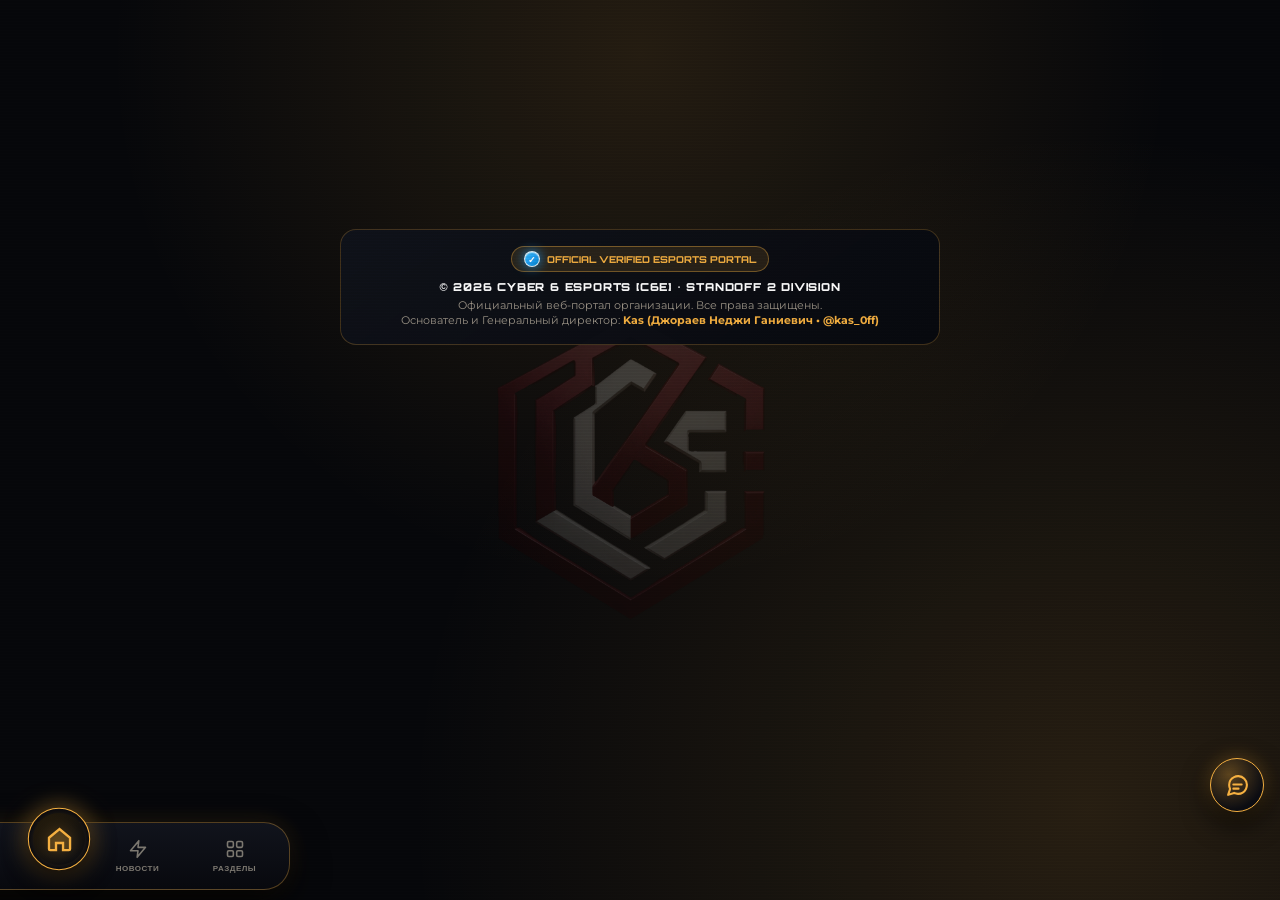
==== commit edac76f2: "Revise SEO meta tags and update footer content Updated meta tags for SEO and added structured data f" ====
--- a/index.html
+++ b/index.html
@@ -1,7 +1,6 @@
 <!DOCTYPE html>
 <html lang="ru">
 <head>
-<meta name="google-site-verification" content="qHpDHHoMIIPtzgNK-Sn0C-SrgRCgMNPkJgD_-fUbrxM" />
   <meta charset="UTF-8">
   <meta name="viewport" content="width=device-width, initial-scale=1.0, maximum-scale=1.0, user-scalable=no">
   <meta name="theme-color" content="#07080b">
@@ -11,15 +10,71 @@
   <meta name="apple-mobile-web-app-title" content="CYBER 6">
   <link rel="manifest" href="manifest.json">
   <link rel="apple-touch-icon" href="logo.png">
-  <meta name="description" content="Официальный сайт киберспортивной организации Cyber 6 Esports (C6E). Доминируй. Развивайся. Побеждай.">
-  <meta name="keywords" content="Cyber 6 Esports, C6E, Standoff 2, Cybersport, Clan, Tournaments">
-
-  <title>CYBER 6 ESPORTS | Официальный сайт</title>
+  <meta name="description" content="Официальный портал киберспортивной организации CYBER 6 ESPORTS [C6E] по Standoff 2. Боевой ростер, рейтинг APEX RANK (900 Gold), запись на праки (CW), матчи и магазин.">
+  <meta name="keywords" content="Cyber 6 Esports, C6E, Кибер 6 Испортс, Standoff 2, Стандофф 2, киберспорт, клан C6E, праки Standoff 2, APEX RANK, Kas, @kas_0ff">
+  <meta name="author" content="Kas (Джораев Неджи Ганиевич, @kas_0ff)">
+  <meta name="robots" content="index, follow, max-image-preview:large">
+  <link rel="canonical" href="https://cyber6esports.github.io/">
+  <link rel="sitemap" type="application/xml" title="Sitemap" href="https://cyber6esports.github.io/sitemap.xml">
+
+  <title>CYBER 6 ESPORTS [C6E] — Официальный портал киберспортивной организации Standoff 2</title>
   
-  <meta property="og:title" content="CYBER 6 ESPORTS | C6E">
-  <meta property="og:description" content="Официальный портал организации Cyber 6 Esports. Новости, состав, Пантеон и запись на праки.">
-  <meta property="og:image" content="logo.png"> 
+  <!-- OPEN GRAPH & TELEGRAM / VK OFFICIAL CARD PREVIEW -->
+  <meta property="og:site_name" content="CYBER 6 ESPORTS [C6E]">
+  <meta property="og:title" content="CYBER 6 ESPORTS [C6E] — Официальный киберспортивный портал">
+  <meta property="og:description" content="Официальный портал организации Cyber 6 Esports [C6E] по Standoff 2. Боевой состав, рейтинг APEX RANK на 900 Gold, расписание праков (CW) и новости штаба.">
+  <meta property="og:url" content="https://cyber6esports.github.io/">
+  <meta property="og:image" content="https://cyber6esports.github.io/logo.png">
   <meta property="og:type" content="website">
+  <meta property="og:locale" content="ru_RU">
+  <meta name="twitter:card" content="summary_large_image">
+  <meta name="twitter:title" content="CYBER 6 ESPORTS [C6E] — Official Esports Portal">
+  <meta name="twitter:description" content="Официальный портал киберспортивной организации Cyber 6 Esports [C6E] по Standoff 2.">
+  <meta name="twitter:image" content="https://cyber6esports.github.io/logo.png">
+
+  <!-- ОФИЦИАЛЬНЫЙ ПАСПОРТ ОРГАНИЗАЦИИ ДЛЯ GOOGLE SEARCH (SCHEMA.ORG JSON-LD) -->
+  <script type="application/ld+json">
+  {
+    "@context": "https://schema.org",
+    "@graph": [
+      {
+        "@type": "SportsOrganization",
+        "@id": "https://cyber6esports.github.io/#organization",
+        "name": "CYBER 6 ESPORTS",
+        "alternateName": ["C6E", "[C6E] Cyber 6 Esports", "Кибер 6 Испортс"],
+        "url": "https://cyber6esports.github.io/",
+        "logo": {
+          "@type": "ImageObject",
+          "url": "https://cyber6esports.github.io/logo.png"
+        },
+        "image": "https://cyber6esports.github.io/logo.png",
+        "sport": "Esports / Standoff 2",
+        "foundingDate": "2026-11",
+        "description": "Официальная киберспортивная организация CYBER 6 ESPORTS [C6E] в дисциплине Standoff 2. Турнирные матчи, праки (CW), рейтинг бойцов APEX RANK и командная экосистема.",
+        "founder": {
+          "@type": "Person",
+          "name": "Kas (Джораев Неджи Ганиевич)",
+          "alternateName": "@kas_0ff",
+          "jobTitle": "Founder, General Director & Team Leader"
+        },
+        "sameAs": [
+          "https://t.me/kas_0ff",
+          "https://vk.ru/airex_team"
+        ]
+      },
+      {
+        "@type": "WebSite",
+        "@id": "https://cyber6esports.github.io/#website",
+        "url": "https://cyber6esports.github.io/",
+        "name": "CYBER 6 ESPORTS [C6E] — Официальный сайт",
+        "inLanguage": "ru-RU",
+        "publisher": {
+          "@id": "https://cyber6esports.github.io/#organization"
+        }
+      }
+    ]
+  }
+  </script>
   
   <link rel="preconnect" href="https://fonts.googleapis.com">
   <link rel="preconnect" href="https://fonts.gstatic.com" crossorigin>
@@ -1078,6 +1133,20 @@
   <span id="chat-unread-badge">0</span>
 </button>
 
+  <!-- ОФИЦИАЛЬНЫЙ ВЕРИФИЦИРОВАННЫЙ ПАСПОРТ ПОРТАЛА В ФУТЕРЕ -->
+  <footer style="max-width: 600px; margin: 18px auto 96px auto; padding: 16px 18px; border-radius: 16px; background: linear-gradient(145deg, rgba(16, 19, 28, 0.92), rgba(8, 10, 15, 0.98)); border: 1px solid rgba(245, 176, 65, 0.24); text-align: center;">
+    <div style="display: inline-flex; align-items: center; gap: 7px; padding: 4px 12px; border-radius: 20px; background: rgba(245, 176, 65, 0.12); border: 1px solid rgba(245, 176, 65, 0.38); font-family: var(--font-tech); font-size: 9.5px; font-weight: 800; color: var(--accent); margin-bottom: 8px;">
+      <span class="c6e-dev-verified-badge" style="width: 13px; height: 13px; font-size: 8px;">✓</span> OFFICIAL VERIFIED ESPORTS PORTAL
+    </div>
+    <div style="font-family: var(--font-tech); font-size: 11px; font-weight: 900; color: #fff; letter-spacing: 0.8px;">
+      © 2026 CYBER 6 ESPORTS [C6E] • STANDOFF 2 DIVISION
+    </div>
+    <div style="font-size: 10.5px; color: var(--silver-muted); margin-top: 4px; line-height: 1.45;">
+      Официальный веб-портал организации. Все права защищены.<br>
+      Основатель и Генеральный директор: <b style="color: var(--accent);">Kas (Джораев Неджи Ганиевич • <a href="https://t.me/kas_0ff" target="_blank" rel="noopener" style="color: var(--accent); text-decoration: none;">@kas_0ff</a>)</b>
+    </div>
+  </footer>
+
 <!-- НИЖНЯЯ НАВИГАЦИОННАЯ ДОК-ПАНЕЛЬ САЙТА:
      [Магазин] [Праки] [Состав C6E] (Главная — Дом в центре) [Новости] [Разделы] -->
 <nav id="c6e-bottom-dock">
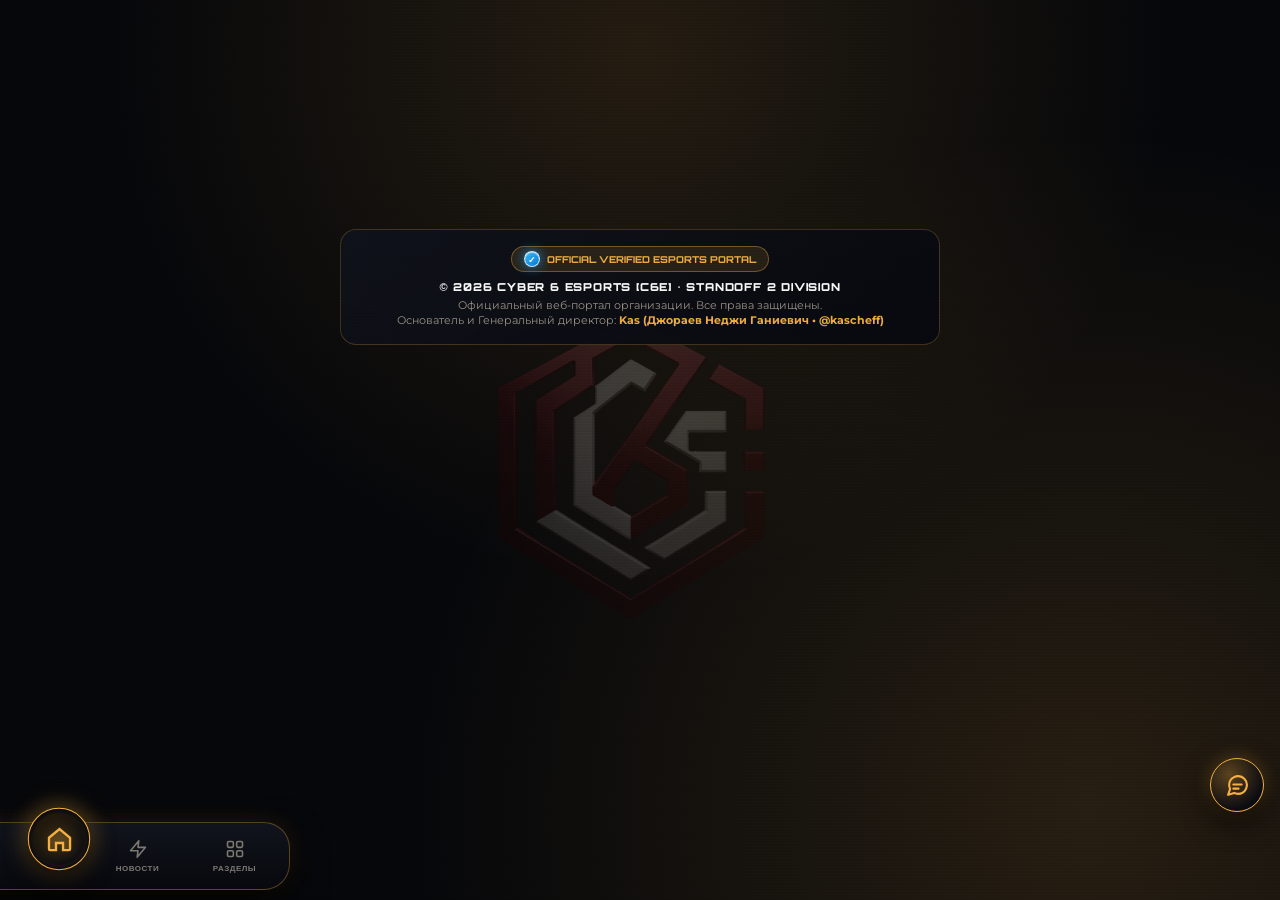
==== commit 8bd76a18: "Update author and image metadata in index.html" ====
--- a/index.html
+++ b/index.html
@@ -11,8 +11,8 @@
   <link rel="manifest" href="manifest.json">
   <link rel="apple-touch-icon" href="logo.png">
   <meta name="description" content="Официальный портал киберспортивной организации CYBER 6 ESPORTS [C6E] по Standoff 2. Боевой ростер, рейтинг APEX RANK (900 Gold), запись на праки (CW), матчи и магазин.">
-  <meta name="keywords" content="Cyber 6 Esports, C6E, Кибер 6 Испортс, Standoff 2, Стандофф 2, киберспорт, клан C6E, праки Standoff 2, APEX RANK, Kas, @kas_0ff">
-  <meta name="author" content="Kas (Джораев Неджи Ганиевич, @kas_0ff)">
+  <meta name="keywords" content="Cyber 6 Esports, C6E, Кибер 6 Испортс, Standoff 2, Стандофф 2, киберспорт, клан C6E, праки Standoff 2, APEX RANK, Kas, @kascheff">
+  <meta name="author" content="Kas (Джораев Неджи Ганиевич, @kascheff)">
   <meta name="robots" content="index, follow, max-image-preview:large">
   <link rel="canonical" href="https://cyber6esports.github.io/">
   <link rel="sitemap" type="application/xml" title="Sitemap" href="https://cyber6esports.github.io/sitemap.xml">
@@ -24,13 +24,16 @@
   <meta property="og:title" content="CYBER 6 ESPORTS [C6E] — Официальный киберспортивный портал">
   <meta property="og:description" content="Официальный портал организации Cyber 6 Esports [C6E] по Standoff 2. Боевой состав, рейтинг APEX RANK на 900 Gold, расписание праков (CW) и новости штаба.">
   <meta property="og:url" content="https://cyber6esports.github.io/">
-  <meta property="og:image" content="https://cyber6esports.github.io/logo.png">
+  <meta property="og:image" content="https://cyber6esports.github.io/og-cover.jpg">
+  <meta property="og:image:type" content="image/jpeg">
+  <meta property="og:image:width" content="1200">
+  <meta property="og:image:height" content="630">
   <meta property="og:type" content="website">
   <meta property="og:locale" content="ru_RU">
   <meta name="twitter:card" content="summary_large_image">
   <meta name="twitter:title" content="CYBER 6 ESPORTS [C6E] — Official Esports Portal">
   <meta name="twitter:description" content="Официальный портал киберспортивной организации Cyber 6 Esports [C6E] по Standoff 2.">
-  <meta name="twitter:image" content="https://cyber6esports.github.io/logo.png">
+  <meta name="twitter:image" content="https://cyber6esports.github.io/og-cover.jpg">
 
   <!-- ОФИЦИАЛЬНЫЙ ПАСПОРТ ОРГАНИЗАЦИИ ДЛЯ GOOGLE SEARCH (SCHEMA.ORG JSON-LD) -->
   <script type="application/ld+json">
@@ -54,11 +57,11 @@
         "founder": {
           "@type": "Person",
           "name": "Kas (Джораев Неджи Ганиевич)",
-          "alternateName": "@kas_0ff",
+          "alternateName": "@kascheff",
           "jobTitle": "Founder, General Director & Team Leader"
         },
         "sameAs": [
-          "https://t.me/kas_0ff",
+          "https://t.me/kascheff",
           "https://vk.ru/airex_team"
         ]
       },
@@ -81,7 +84,7 @@
   <link href="https://fonts.googleapis.com/css2?family=Montserrat:wght@300;400;500;600;700;800&family=Orbitron:wght@400;500;700;900&display=swap" rel="stylesheet">
   <link rel="stylesheet" href="https://cdnjs.cloudflare.com/ajax/libs/font-awesome/6.4.0/css/all.min.css">
   
-  <link rel="stylesheet" href="style.css?v=12">
+  <link rel="stylesheet" href="style.css?v=90">
   <script>
     (function() {
       try {
@@ -204,7 +207,7 @@
               <i class="fas fa-image"></i> БАННЕР
             </button>
             <span class="hero-dev-pill" onclick="if(window.openSiteReleaseModal) window.openSiteReleaseModal()" style="cursor:pointer;">
-              <span class="c6e-dev-verified-badge" style="width:13px; height:13px; font-size:7.5px;">✓</span> DEV: KAS (@kas_0ff)
+              <span class="c6e-dev-verified-badge" style="width:13px; height:13px; font-size:7.5px;">✓</span> DEV: KAS (@kascheff)
             </span>
           </div>
         </div>
@@ -1053,10 +1056,82 @@
     if (typeof window.refreshAppHubProfile === 'function') {
       window.refreshAppHubProfile();
     }
+    try {
+      if (!window.__c6eSuppressUrlPush) {
+        const cleanUrl = tabId === 'home' ? '/' : ('/' + tabId);
+        if (window.location.pathname !== cleanUrl || window.location.search) {
+          window.history.pushState({ tabId }, '', cleanUrl);
+        }
+      }
+    } catch (eUrl) {}
 
     localStorage.setItem('last_seen_' + tabId, Date.now());
+    try {
+      var routeSlugMap = {
+        'home': '/feed',
+        'team': '/team',
+        'practice': '/practice',
+        'shop': '/shop',
+        'pantheon': '/apex-rank',
+        'chat': '/chat',
+        'news': '/news',
+        'history': '/matches',
+        'schedule': '/schedule',
+        'join': '/recruitment',
+        'reviews': '/reviews',
+        'about': '/about',
+        'media': '/media',
+        'app-hub': '/menu'
+      };
+      var cleanSlug = routeSlugMap[tabId] || ('/' + tabId);
+      if (window.location.pathname !== cleanSlug) {
+        window.history.pushState({ tabId: tabId }, '', cleanSlug);
+      }
+    } catch (e) {}
     window.scrollTo({ top: 0, behavior: 'smooth' });
   };
+
+  // При входе на сайт сразу убираем /index.html и ставим чистый URL раздела (например /feed)
+  (function initCleanClubUrl() {
+    var pathToTab = {
+      '/': 'home',
+      '/index.html': 'home',
+      '/feed': 'home',
+      '/home': 'home',
+      '/team': 'team',
+      '/roster': 'team',
+      '/practice': 'practice',
+      '/scrims': 'practice',
+      '/shop': 'shop',
+      '/apex-rank': 'pantheon',
+      '/pantheon': 'pantheon',
+      '/chat': 'chat',
+      '/news': 'news',
+      '/matches': 'history',
+      '/history': 'history',
+      '/schedule': 'schedule',
+      '/recruitment': 'join',
+      '/join': 'join',
+      '/reviews': 'reviews',
+      '/about': 'about',
+      '/media': 'media',
+      '/menu': 'app-hub'
+    };
+    var curPath = (window.location.pathname || '/').replace(/\/+$/, '') || '/';
+    var startTab = pathToTab[curPath] || 'home';
+    window.addEventListener('DOMContentLoaded', function() {
+      if (curPath === '/' || curPath === '/index.html') {
+        try { window.history.replaceState({ tabId: 'home' }, '', '/feed'); } catch (e) {}
+      } else if (pathToTab[curPath]) {
+        window.selectTab(startTab);
+      }
+    });
+    window.addEventListener('popstate', function(ev) {
+      var p = (window.location.pathname || '/').replace(/\/+$/, '') || '/';
+      var t = (ev.state && ev.state.tabId) ? ev.state.tabId : (pathToTab[p] || 'home');
+      window.selectTab(t);
+    });
+  })();
 
   window.toggleMenu = function() {
     const dd = document.getElementById('navDropdown');
@@ -1079,7 +1154,62 @@
     if (lb) lb.classList.remove('active');
   };
 
-  </script>
+  
+  // === DEEP-LINK ROUTER FOR https://cyber6esports.github.io/ & /team /history /news ... ===
+  (function initC6EDeepLinkRouter() {
+    const VALID_TABS = new Set([
+      'home', 'team', 'history', 'news', 'schedule', 'practice',
+      'pantheon', 'join', 'chat', 'shop', 'reviews', 'about', 'media', 'app-hub'
+    ]);
+    const ALIAS_MAP = {
+      'roster': 'team', 'players': 'team',
+      'matches': 'history', 'results': 'history', 'stats': 'history',
+      'apex': 'pantheon', 'rank': 'pantheon',
+      'pracs': 'practice', 'scrims': 'practice',
+      'apply': 'join', 'recruitment': 'join'
+    };
+    function resolveTabFromUrl() {
+      try {
+        const params = new URLSearchParams(window.location.search);
+        const qTab = (params.get('tab') || params.get('section') || '').trim().toLowerCase();
+        if (qTab) {
+          const mapped = ALIAS_MAP[qTab] || qTab;
+          if (VALID_TABS.has(mapped)) return mapped;
+        }
+        const pathSeg = (window.location.pathname || '/').replace(/^\/+|\/+$/g, '').split('/')[0].toLowerCase();
+        if (pathSeg && pathSeg !== 'index.html' && pathSeg !== '404.html') {
+          const mappedP = ALIAS_MAP[pathSeg] || pathSeg;
+          if (VALID_TABS.has(mappedP)) return mappedP;
+        }
+        const hashSeg = (window.location.hash || '').replace(/^#\/?/, '').toLowerCase();
+        if (hashSeg) {
+          const mappedH = ALIAS_MAP[hashSeg] || hashSeg;
+          if (VALID_TABS.has(mappedH)) return mappedH;
+        }
+      } catch (e) {}
+      return 'home';
+    }
+    function applyCurrentUrlTab() {
+      const targetTab = resolveTabFromUrl();
+      window.__c6eSuppressUrlPush = true;
+      if (typeof window.selectTab === 'function') {
+        window.selectTab(targetTab, null);
+      }
+      window.__c6eSuppressUrlPush = false;
+      try {
+        const cleanUrl = targetTab === 'home' ? '/' : ('/' + targetTab);
+        window.history.replaceState({ tabId: targetTab }, '', cleanUrl);
+      } catch (e) {}
+    }
+    if (document.readyState === 'loading') {
+      document.addEventListener('DOMContentLoaded', applyCurrentUrlTab);
+    } else {
+      setTimeout(applyCurrentUrlTab, 0);
+    }
+    window.addEventListener('popstate', applyCurrentUrlTab);
+  })();
+
+</script>
 
 
 <!-- ПЛАВАЮЩАЯ ЭМБЛЕМА ОБЩЕГО ЧАТА (СПРАВА ЧУТЬ ВЫШЕ НИЖНЕЙ ПАНЕЛИ С КРАСНЫМ СЧЁТЧИКОМ НОВЫХ СООБЩЕНИЙ) -->
@@ -1143,7 +1273,7 @@
     </div>
     <div style="font-size: 10.5px; color: var(--silver-muted); margin-top: 4px; line-height: 1.45;">
       Официальный веб-портал организации. Все права защищены.<br>
-      Основатель и Генеральный директор: <b style="color: var(--accent);">Kas (Джораев Неджи Ганиевич • <a href="https://t.me/kas_0ff" target="_blank" rel="noopener" style="color: var(--accent); text-decoration: none;">@kas_0ff</a>)</b>
+      Основатель и Генеральный директор: <b style="color: var(--accent);">Kas (Джораев Неджи Ганиевич • <a href="https://t.me/kascheff" target="_blank" rel="noopener" style="color: var(--accent); text-decoration: none;">@kascheff</a>)</b>
     </div>
   </footer>
 
@@ -1210,6 +1340,6 @@
   </button>
 </nav>
 
-<script type="module" src="app.js?v=12"></script>
+<script type="module" src="app.js?v=90_12"></script>
 </body>
 </html>
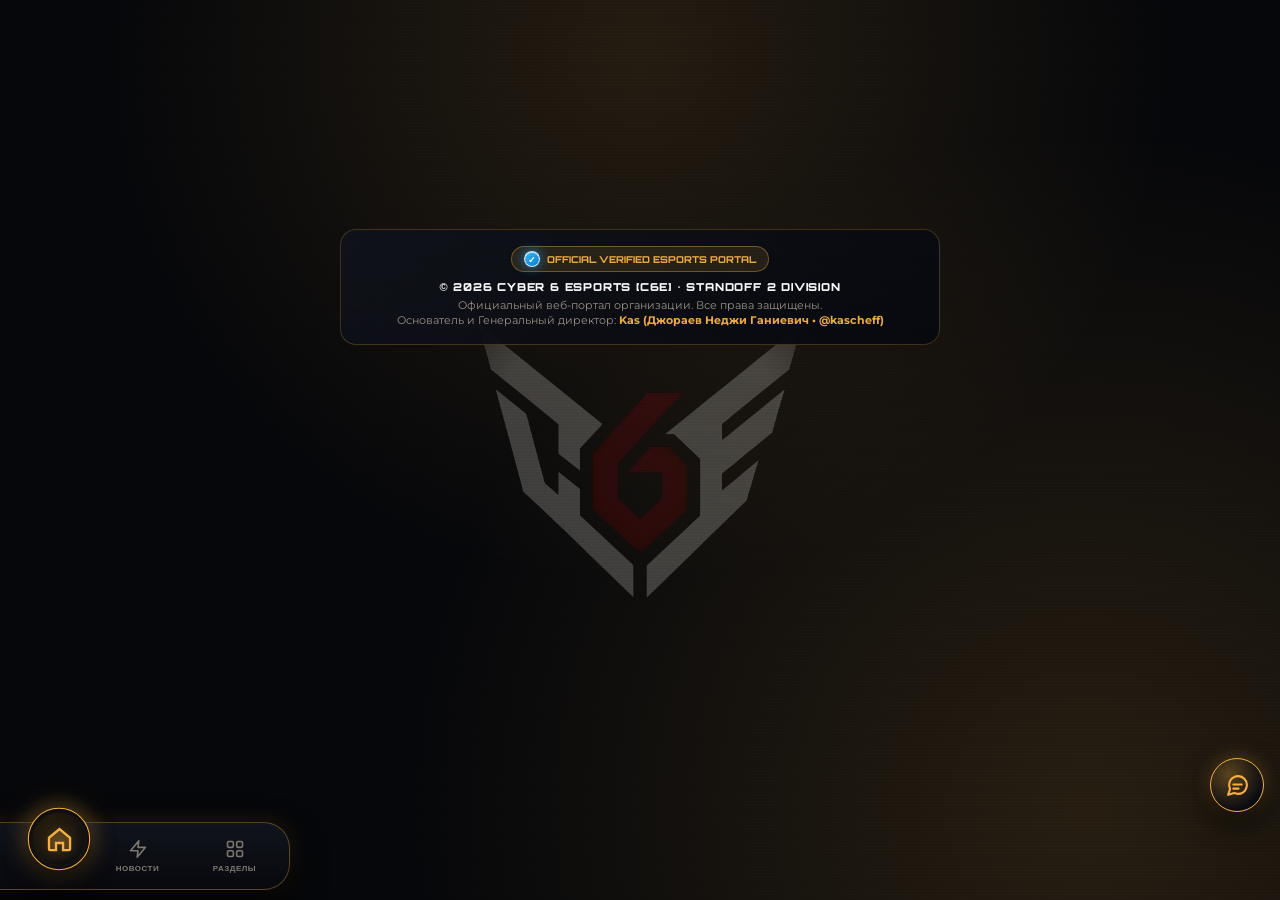
==== commit 4064b105: "Update theme color and version in index.html" ====
--- a/index.html
+++ b/index.html
@@ -3,7 +3,7 @@
 <head>
   <meta charset="UTF-8">
   <meta name="viewport" content="width=device-width, initial-scale=1.0, maximum-scale=1.0, user-scalable=no">
-  <meta name="theme-color" content="#07080b">
+  <meta name="theme-color" content="#050507">
   <meta name="mobile-web-app-capable" content="yes">
   <meta name="apple-mobile-web-app-capable" content="yes">
   <meta name="apple-mobile-web-app-status-bar-style" content="black-translucent">
@@ -84,12 +84,11 @@
   <link href="https://fonts.googleapis.com/css2?family=Montserrat:wght@300;400;500;600;700;800&family=Orbitron:wght@400;500;700;900&display=swap" rel="stylesheet">
   <link rel="stylesheet" href="https://cdnjs.cloudflare.com/ajax/libs/font-awesome/6.4.0/css/all.min.css">
   
-  <link rel="stylesheet" href="style.css?v=90">
+  <link rel="stylesheet" href="style.css?v=95">
   <script>
     (function() {
       try {
-        var savedTheme = localStorage.getItem('c6e_theme_color') || 'gold';
-        document.documentElement.setAttribute('data-theme', savedTheme);
+        document.documentElement.setAttribute('data-theme', 'c6e');
         var rawProf = localStorage.getItem('c6e_user_profile_v5');
         var prof = rawProf ? JSON.parse(rawProf) : null;
         if (!prof || !prof.nick || prof.c6eStatus === 'rejected') {
@@ -156,9 +155,7 @@
   </div>
 
   <div class="nav-top-actions" style="display:flex; align-items:center; gap:7px; margin-left:auto;">
-    <button type="button" id="theme-switcher-btn" class="nav-icon-btn" onclick="if(window.openThemeModal) window.openThemeModal()" title="Тема оформления сайта">
-      <i class="fas fa-palette"></i>
-    </button>
+
 
     <button type="button" id="nav-music-btn" class="nav-icon-btn" onclick="toggleAmbient()" title="Фоновая кибер-атмосфера">
       <i class="fas fa-music" id="nav-music-icon"></i>
@@ -262,11 +259,11 @@
             </div>
             <div style="font-size:10px; font-weight:700; color:var(--silver);">Магазин G</div>
           </div>
-          <div style="cursor:pointer; text-align:center;" onclick="if(window.openThemeModal) window.openThemeModal()">
+          <div style="cursor:pointer; text-align:center;" onclick="selectTab('pantheon', document.getElementById('dock-btn-pantheon'))">
             <div style="width:42px; height:42px; border-radius:14px; margin:0 auto 6px auto; background:rgba(255,255,255,0.03); border:1px solid rgba(var(--accent-rgb),0.32); color:var(--accent); display:flex; align-items:center; justify-content:center; font-size:15px;">
-              <i class="fas fa-palette"></i>
-            </div>
-            <div style="font-size:10px; font-weight:700; color:var(--silver);">Тема сайта</div>
+              <i class="fas fa-crown"></i>
+            </div>
+            <div style="font-size:10px; font-weight:700; color:var(--silver);">APEX Rank</div>
           </div>
         </div>
       </div>
@@ -522,16 +519,7 @@
         </a>
       </div>
       <div class="solar-menu-list">
-        <button type="button" class="solar-menu-row featured" onclick="if(window.openThemeModal) window.openThemeModal()">
-          <div class="solar-menu-left">
-            <span class="solar-menu-icon"><i class="fas fa-palette"></i></span>
-            <div>
-              <div class="solar-menu-title">Тема оформления сайта (4 стиля)</div>
-              <div class="solar-menu-sub">По умолчанию: Тёмно-Золотая (Obsidian Gold), Рубин, Сапфир, Изумруд</div>
-            </div>
-          </div>
-          <i class="fas fa-chevron-right solar-menu-arrow"></i>
-        </button>
+
         <button type="button" class="solar-menu-row featured" id="hub-install-app-row" onclick="window.installCyber6App()">
           <div class="solar-menu-left">
             <span class="solar-menu-icon"><i class="fas fa-mobile-alt"></i></span>
@@ -1340,6 +1328,6 @@
   </button>
 </nav>
 
-<script type="module" src="app.js?v=90_12"></script>
+<script type="module" src="app.js?v=95_12"></script>
 </body>
 </html>
